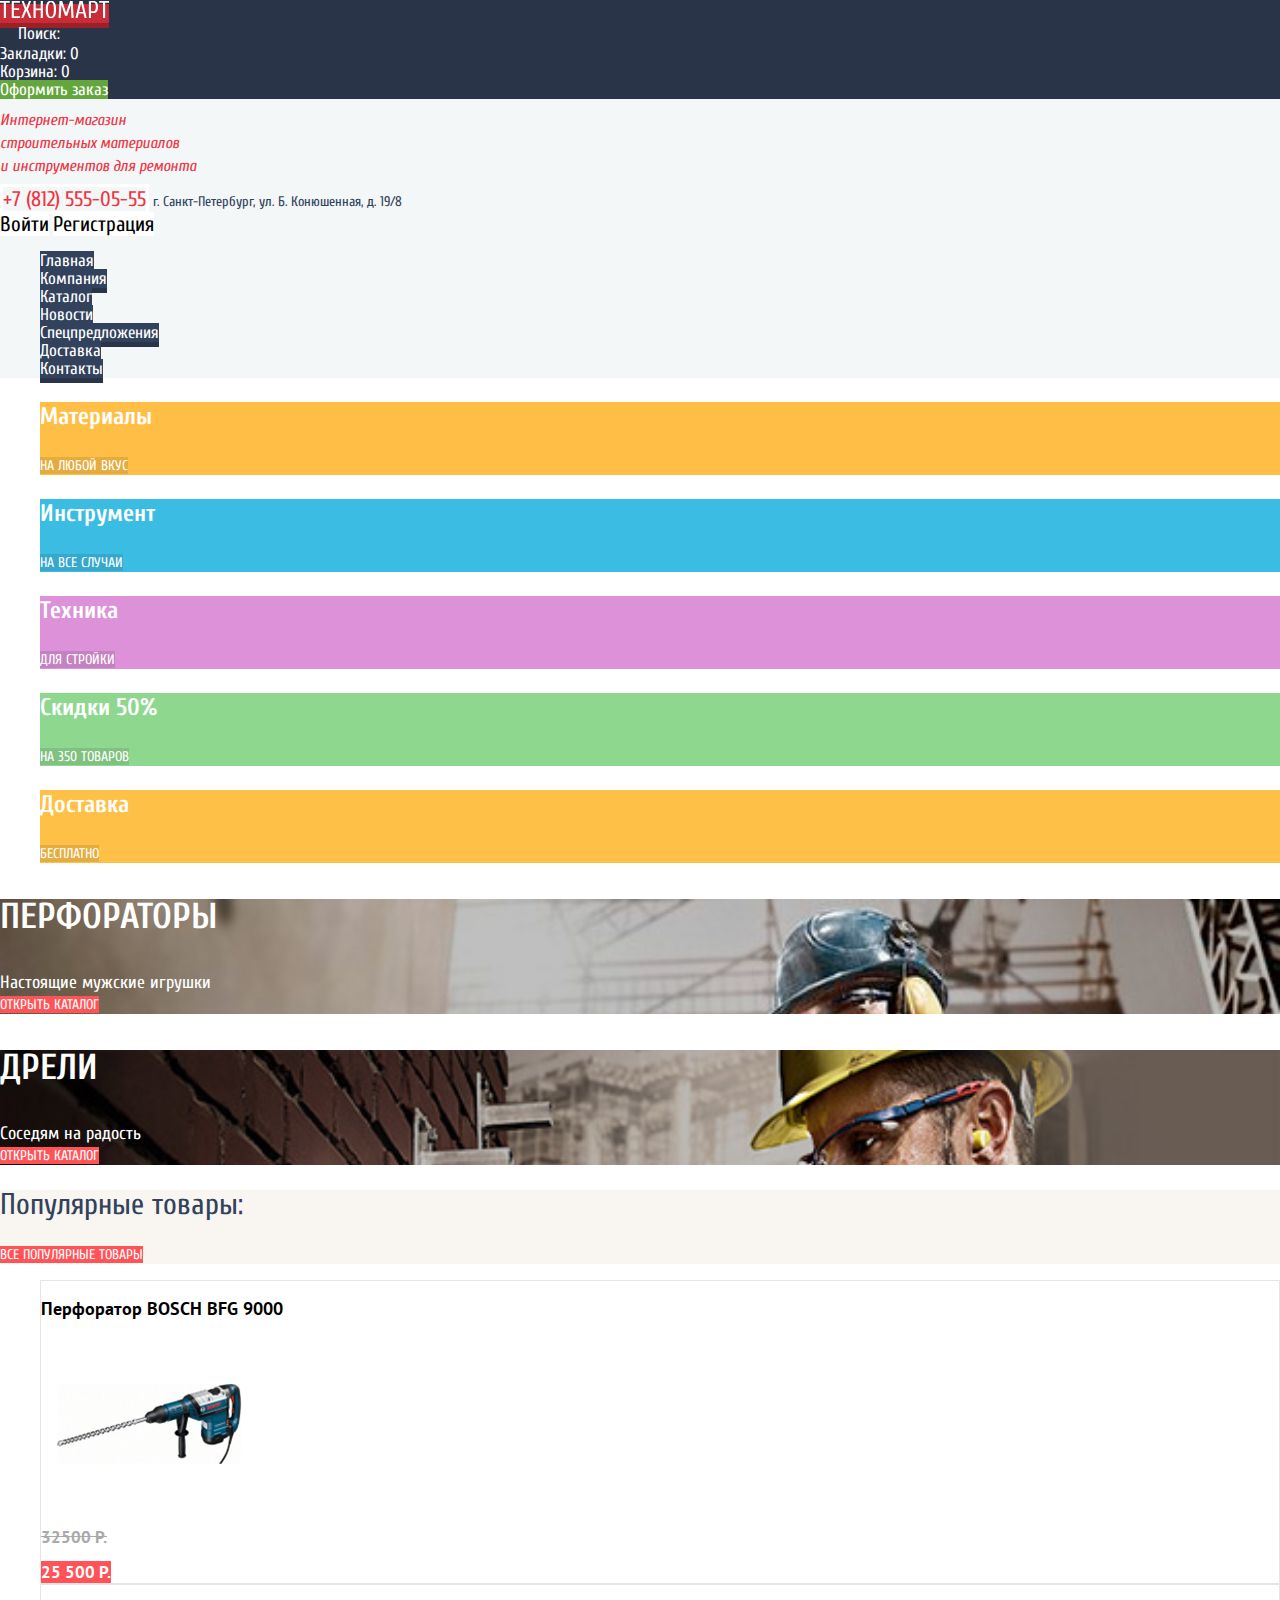
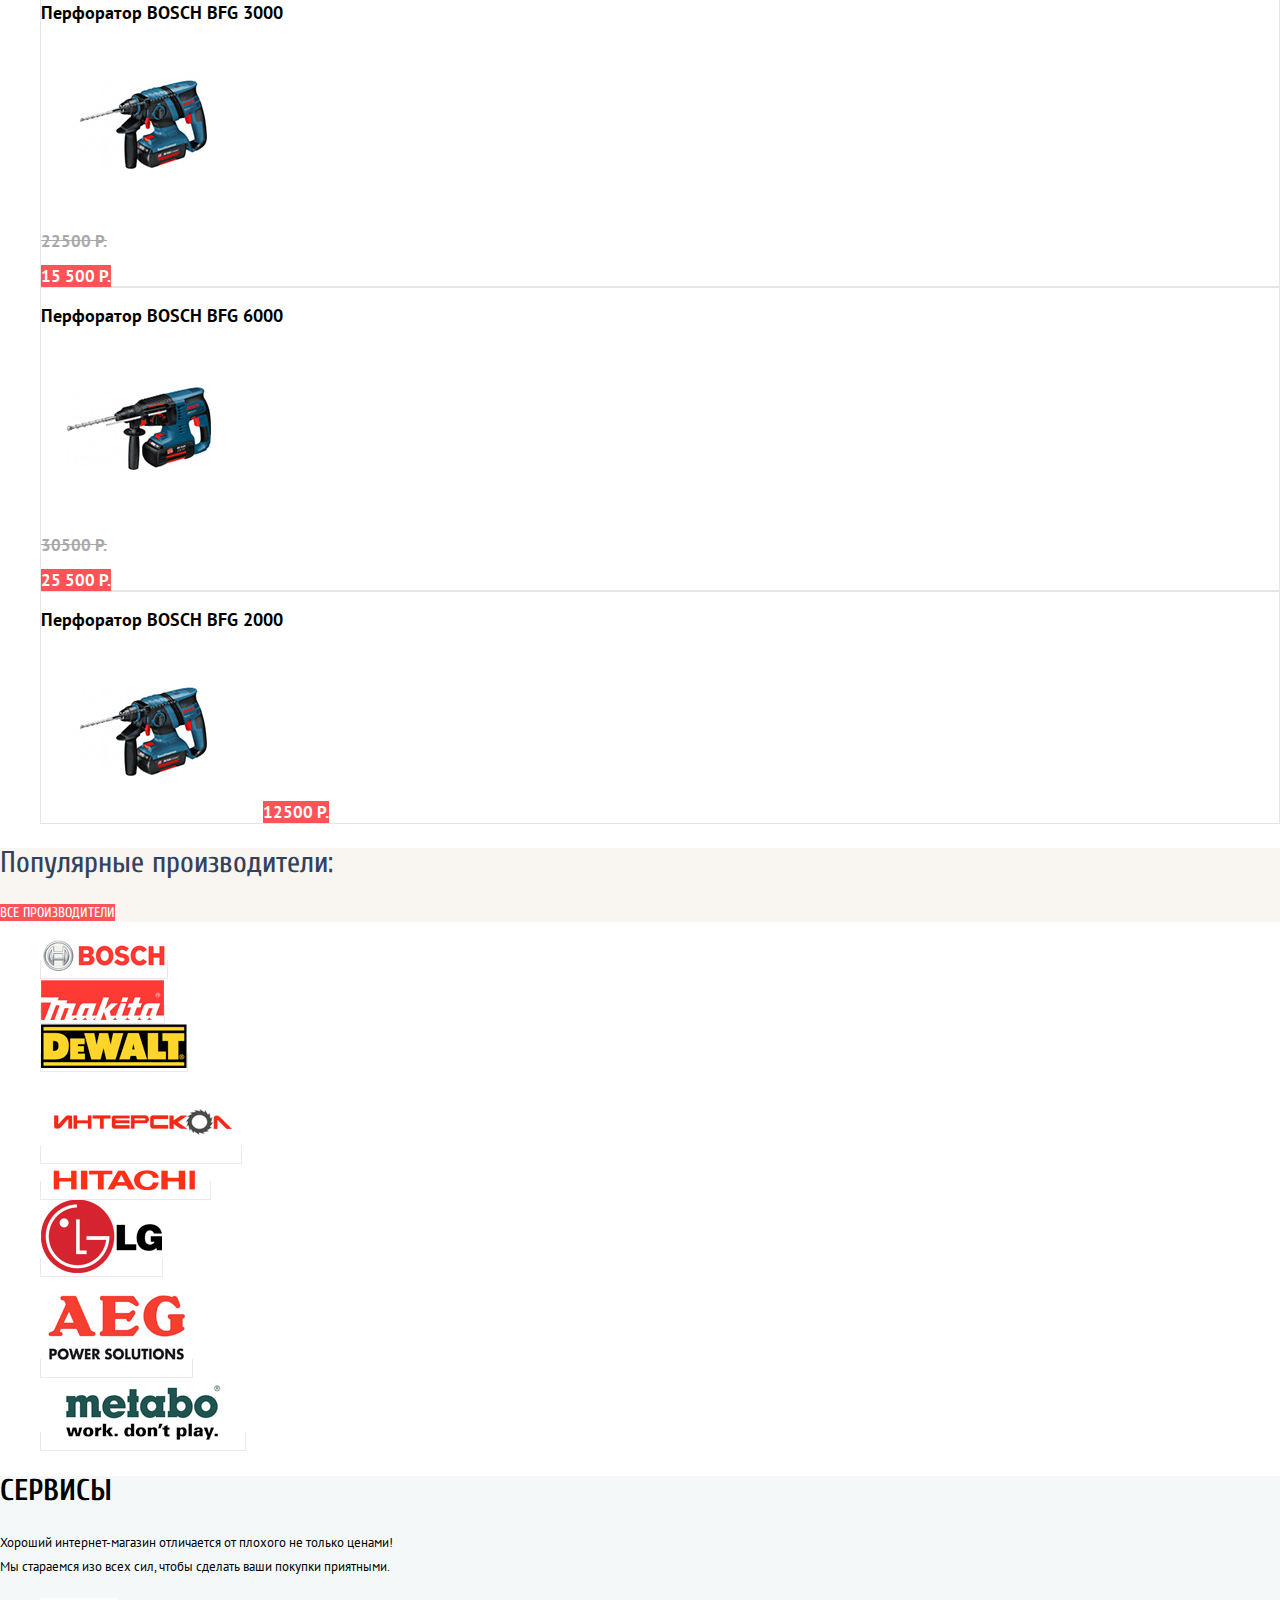
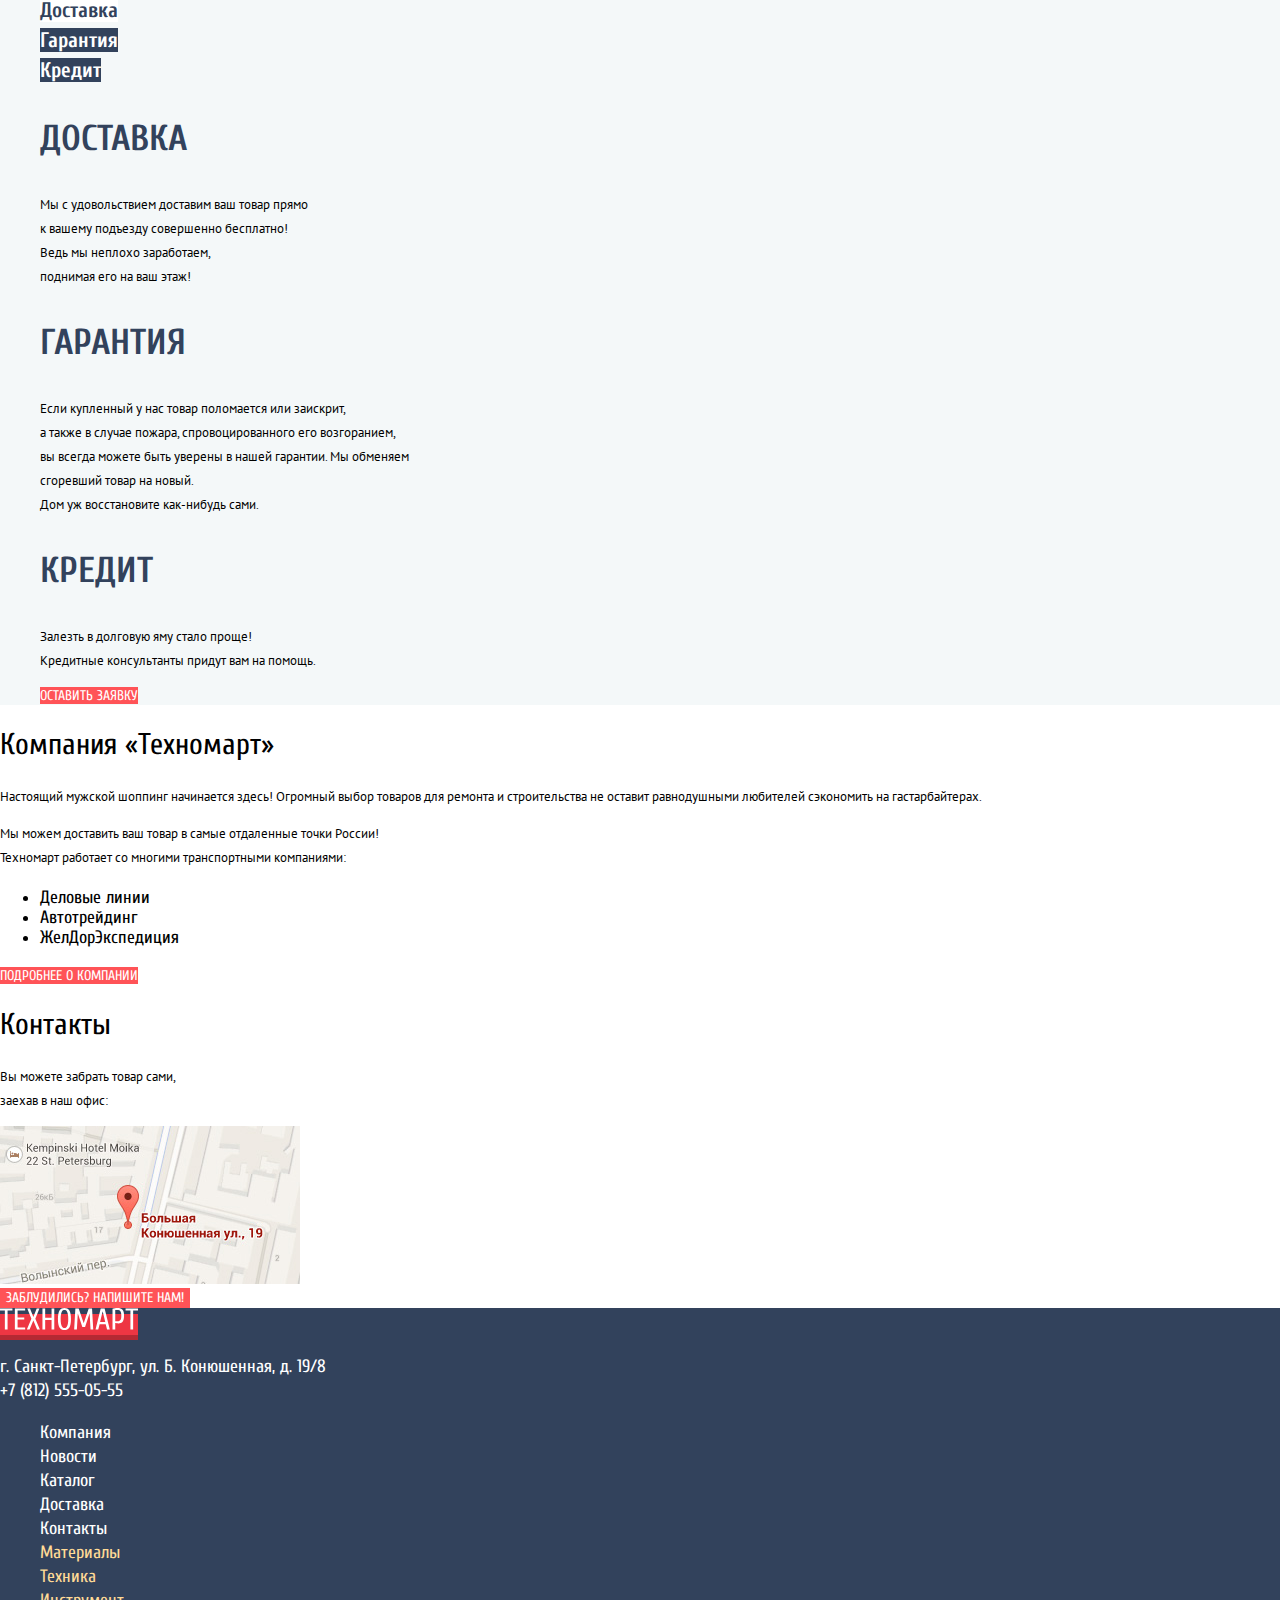
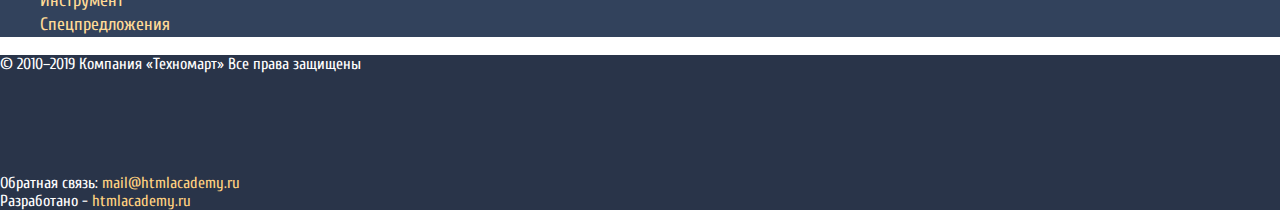
==== index.html @ 5002683f "Личный проект: завершаем базовую стилизацию" ====
<!DOCTYPE html>
<html lang="ru">
  <head>
    <meta charset="utf-8">
    <meta name="viewport" content="width=device-width, initial-scale=1.0">
    <meta http-equiv="X-UA-Compatible" content="ie=edge">
    <title>HTML Academy: Техномарт</title>
    <link href="https://fonts.googleapis.com/css?family=Cuprum:400,400i,700|PT+Sans:400,700&display=swap&subset=cyrillic" rel="stylesheet">
    <link rel="stylesheet" href="css/normalize.css">
    <link rel="stylesheet" href="css/style.css">
  </head>

  <body>
      <header class="header">
        <section class="header-menu">
          <div>
            <a class="logo header-logo" href="#">
              <img src="img/logo-technomart.svg" width="109" height="19" alt="На главную Техномарт">
            </a>
          </div>

          <form class="form-search" action="" method="GET">
            <button type="submit"></button>
            <input type="search" name="search-field" placeholder="Поиск:">
          </form>

         <div>
            <a class="bookmarks" href="#">
              <span class="bookmarks-text">Закладки:</span>
              <span class="bookmarks-count">0</span>
            </a>
         </div>

          <div>
            <a class="basket" href="#">
              <span class="basket-text">Корзина:</span>
              <span class="basket-count">0</span>
            </a>
          </div>

          <div>
            <a class="checkout-button" href="#">Оформить заказ</a>
          </div>
        </section>

        <section class="header-info">
          <h1>
            Интернет-магазин <br>
            строительных материалов <br> 
            и инструментов для ремонта
          </h1>

          <div>
            <span class="info-phone">+7 (812) 555-05-55</span>
            <span class="info-address">г. Санкт-Петербург, ул. Б. Конюшенная, д. 19/8</span>
          </div>
          
          <div>
            <a class="button-authorization" href="#">Войти</a>
            <a class="button-registration" href="#">Регистрация</a>
          </div>
        </section>

        <nav class="navigation">
          <ul class="navigation-list">
            <li class="navigation-item"><a href="index.html">Главная</a></li>
            <li class="navigation-item"><a href="#">Компания</a></li>
            <li class="navigation-item"><a href="catalog.html">Каталог</a></li>
            <li class="navigation-item"><a href="#">Новости</a></li>
            <li class="navigation-item"><a href="#">Спецпредложения</a></li>
            <li class="navigation-item"><a href="#">Доставка</a></li>
            <li class="navigation-item"><a href="#">Контакты</a></li>
          </ul>
        </nav>
      </header>

      <main class="content">
        <section class="categories">
          <h2 class="visually-hidden">Категории</h2>
          
          <ul class="categories-list">
            <li class="categories-item">
              <h3>Материалы</h3>
              <a href="#">На любой вкус</a>
            </li>
            <li class="categories-item">
              <h3>Инструмент</h3>
              <a href="#">На все случаи</a>
            </li>
            <li class="categories-item">
              <h3>Техника</h3>
              <a href="#">Для стройки</a>
            </li>
            <li class="categories-item">
              <h3>Скидки 50%</h3>
              <a href="#">На 350 товаров</a>
            </li>
            <li class="categories-item">
              <h3>Доставка</h3>
              <a href="#">Бесплатно</a>
            </li>
          </ul>
          <div class="slider">
            <div class="slider-item">
              <div>
                <h3>Перфораторы</h3>
                <span class="slider-text">Настоящие мужские игрушки</span>
              </div>
              <a class="button" href="#">Открыть каталог</a>
            </div>
            <div class="slider-item active">
              <div>
                <h3>Дрели</h3>
                <span class="slider-text">Соседям на радость</span>
              </div>
              <a class="button" href="#">Открыть каталог</a>
            <div>
          </div>
        </section>

        <section class="products">
          <div class="popular-products">
            <h2>Популярные товары:</h2>
            <a class="button" href="#">Все популярные товары</a>
          </div>

          <ul class="products-list">
            <li class="products-item">
              <a href="#">
                <h3>Перфоратор BOSCH BFG 9000</h3>
                <img src="img/Perforator_4.jpg" width="218" height="170" alt="Перфоратор BOSCH BFG 9000">
              </a>
              <p class="products-sale">32500 Р.</p>
              <a class="products-buy-button button" href="#">25 500 Р.</a>
            </li>
            <li class="products-item">
              <a href='#'>
                <h3>Перфоратор BOSCH BFG 3000</h3>
                <img src="img/Perforator_1.jpg" width="218" height="170" alt="Перфоратор BOSCH BFG 3000">
              </a>
              <p class="products-sale">22500 Р.</p>
              <a class="products-buy-button button" href="#">15 500 Р.</a>
            </li>
            <li class="products-item">
              <a href='#'>
                <h3>Перфоратор BOSCH BFG 6000</h3>
                <img src="img/Perforator_2.jpg" width="218" height="170" alt="Перфоратор BOSCH BFG 6000">
              </a>
              <p class="products-sale">30500 Р.</p>
              <a class="products-buy-button button" href="#">25 500 Р.</a>
            </li>
            <li class="products-item">
              <a href="#">
                <h3>Перфоратор BOSCH BFG 2000</h3>
                <img src="img/Perforator_3.jpg" width="218" height="170" alt="Перфоратор BOSCH BFG 2000">
              </a>
              <a class="products-buy-button button" href="#">12500 Р.</a>
            </li>
          </ul>
        </section>

        <section class="manufacturers"> 
          <div class="popular-manufacturers">
            <h2>Популярные производители:</h2>
            <a class="button" href="#">Все производители</a>
          </div>

          <ul class="manufacturers-list">
            <li class="manufacturers-item">
              <a href="#">
                <img src="img/bosch.png" width="126" height="37" alt="Bosch">
              </a>
            </li>
            <li class="manufacturers-item">
              <a href="#">
                <img src="img/Makita.png" width="123" height="40" alt="Makita">
              </a>
            </li>
            <li class="manufacturers-item">
              <a href="#">
                <img src="img/DeWALT.png" width="146" height="44" alt="DeWault">
              </a>
            </li>
            <li class="manufacturers-item">
              <a href="#">
                <img src="img/interscol.png" width="200" height="88" alt="Интерскол">
              </a>
            </li>
            <li class="manufacturers-item">
              <a href="#">
                <img src="img/Hitachi.png" width="169" height="31" alt="Hitachi">
              </a>
            </li>
            <li class="manufacturers-item">
              <a href="#">
                <img src="img/LG.png" width="121" height="73" alt="LG">
              </a>
            </li>
            <li class="manufacturers-item">
              <a href="#">
                <img src="img/AEG.png" width="151" height="96" alt="AEG">
              </a>
            </li>
            <li class="manufacturers-item">
              <a href="#">
                <img src="img/Metabo.png" width="204" height="69" alt="metabo">
              </a>
            </li>
          </ul>
        </section>

        <section class="services">
          <h2>Сервисы</h2>
          <p>
            Хороший интернет-магазин отличается от плохого не только ценами! <br>
            Мы стараемся изо всех сил, чтобы сделать ваши покупки приятными.
          </p>
          <ul class="services-list">
            <li class="services-item active">
              <input type="radio" name="services-radio" id="services-delivery" checked></input>
              <label for="services-delivery">Доставка</label>
            </li>
            <li class="services-item">
              <input type="radio" name="services-radio" id="services-guarantee"></input>
              <label for="services-guarantee">Гарантия</label>
            </li>
            <li class="services-item">
              <input type="radio" name="services-radio" id="services-сredit"></input>
              <label for="services-сredit">Кредит</label>
            </li>
          </ul>
          <ul class="services-description-list">
            <li class="services-description-item active">
              <h3>Доставка</h3>
              <p>
                Мы с удовольствием доставим ваш товар прямо <br>
                к вашему подъезду совершенно бесплатно! <br>
                Ведь мы неплохо заработаем, <br>
                поднимая его на ваш этаж!
              </p>
            </li>
            <li class="services-description-item">
              <h3>Гарантия</h3>
              <p>
                Если купленный у нас товар поломается или заискрит, <br>
                а также в случае пожара, спровоцированного его возгоранием, <br>
                вы всегда можете быть уверены в нашей гарантии. Мы обменяем <br>
                сгоревший товар на новый. <br>
                Дом уж восстановите как-нибудь сами.
              </p>
            </li>
            <li class="services-description-item">
              <h3>Кредит</h3>
              <p>
                Залезть в долговую яму стало проще! <br>
                Кредитные консультанты придут вам на помощь.
              </p>
              <a class="services-description-button button" href="#">Оставить заявку</a> 
            </li>
          </ul>
        </section>
        
        <div class="company-and-contacts">
          <section class="company">
            <h2>Компания «Техномарт»</h2>
            <p>
              Настоящий мужской шоппинг начинается здесь! Огромный выбор товаров для ремонта и 
              строительства не оставит равнодушными любителей сэкономить на гастарбайтерах. 
            </p>
            <p>
              Мы можем доставить ваш товар в самые отдаленные точки России! <br>
              Техномарт работает со многими транспортными компаниями: 
            </p>
            <ul class="company-list">
              <li class="company-item"><a href="#">Деловые линии</a></li>
              <li class="company-item"><a href="#">Автотрейдинг</a></li>
              <li class="company-item"><a href="#">ЖелДорЭкспедиция</a></li>
            </ul>
            <a class="company-button button" href="#">Подробнее о компании</a>
          </section>
  
          <section class="contacts">
            <h2>Контакты</h2>
            <p>Вы можете забрать товар сами, <br>
              заехав в наш офис:</p>
            <img class="contacts-map" src="img/map.jpg" wigth="300" height="158" alt="Карта c нашим адресом: г. Санкт-Петербург, ул. Б. Конюшенная, д. 19/8">
            <div>
              <button class="contacts-button button" type="button">
                Заблудились? Напишите нам!
              </button>
            </div>
          </section>
        </div>
      </main>

      <footer class="footer">
        <div class="footer-wrapper">
          <div>
            <a class="logo" href="#"><img src="img/logo-technomart.svg" width="138" height="22" alt="Техномарт"></a>
            <p>г. Санкт-Петербург, ул. Б. Конюшенная, д. 19/8 <br> +7 (812) 555-05-55</p>
          </div>

          <ul class="footer-list">
            <li class="footer-item"><a href="#">Компания</a></li>
            <li class="footer-item"><a href="#">Новости</a></li>
            <li class="footer-item"><a href="catalog.html">Каталог</a></li>
            <li class="footer-item"><a href="#">Доставка</a></li>
            <li class="footer-item"><a href="#">Контакты</a></li>
            <li class="footer-item"><a href="#">Материалы</a></li>
            <li class="footer-item"><a href="#">Техника</a></li>
            <li class="footer-item"><a href="#">Инструмент</a></li>
            <li class="footer-item"><a href="#">Спецпредложения</a></li>
          </ul>
        </div>

        <div class="footer-wrapper">
          <p class="footer-copyright">© 2010–2019 Компания «Техномарт» Все права защищены</p>
          <ul class="footer-society-list">
            <li class="footer-society-item"><a href="#">Вконтакте</a></li>
            <li class="footer-society-item"><a href="#">Фейсбук</a></li>
            <li class="footer-society-item"><a href="#">Инстаграм</a></li>
          </ul>
          <div>
            Обратная связь:
            <a class="footer-dev-link" href="https://mail@htmlacademy.ru">mail@htmlacademy.ru</a>
          </div>
          <div>
            Разработано - 
            <a class="footer-dev-link" href="https://htmlacademy.ru">htmlacademy.ru</a>
          </div>
        </div>
      </footer>

      <section class="writeus">
        <h2 class="writeus-heading">Написать нам</h2>
        <form class="writeus-form" action="" method="POST">
          <p class="writeus-inner">
            <label class="writeus-label" for="wrte-us-name">Ваше имя:</label>
            <input class="writeus-input name" type="text" name="name" placeholder="Имя Фамилия" id="wrte-us-name">
            <label class="writeus-label" for="write-us-email">Ваш e-mail:</label>
            <input class="writeus-input email" type="email" name="email" placeholder="email@example.com" id="write-us-email">
          </p>
          <p class="writeus-inner">
            <label class="writeus-label" for="write-us-message">Текст письма:</label>
            <input class="writeus-input message" type="text" name="message" placeholder="В свободной форме" id="write-us-message">
          </p>
          <button class="writeus-button button" type="submit">
            Отправить
          </button>
        </form>
        <button class="writeus-close" type="button">
          Зыкрыть
        </button>
      </section>

      <section class="map">
        <h2 class="map-heading">Как до нас добраться</h2>
        <img class="map-img" src="img/big-map.jpg" width="940" height="446" alt="Как до нас добраться">
        <button class="map-close" type="button">Закрыть</button>
      </section>
  </body>
</html>
---- css/style.css ----
.visually-hidden {
	position: absolute;
	clip: rect(1px 1px 1px 1px); /* IE6, IE7 */
	clip: rect(1px, 1px, 1px, 1px);
	padding:0;
	border:0;
	height: 1px; 
	width: 1px; 
	overflow: hidden;
}

body {
    padding: 0;
    margin: 0;
}

a {
    text-decoration: none;
}

.logo {
    background-color: #ee3643;
    border-bottom: 5px solid #b52933;
}

.logo:hover {
    background-color: #ca2c37;
    border-bottom-color: #9a212a;
}

.logo:active {
    background-color: #ba2732;
    border-bottom-color: #8e1e26;
}

.button {
    font-family: 'Cuprum', sans-serif;
    font-size: 14px;
    font-weight: normal;
    line-height: 18px;
    text-transform: uppercase;
    color: #ffffff;

    border: none;
    background-color: #ff5357;

    cursor: pointer;
}

.button:hover {
    background-color: #ca2c37;
}

.button:active {
    background-color: #ba2732;
}

/* === section header-menu === */
.header {
    font-family: 'Cuprum', sans-serif;
    font-weight: normal;
    font-size: 17px;
    line-height: 18px;

    background-color: #f3f7f8;
}

.header a {
    color: #ffffff;
}
  
.header-menu {
    background-color: #293449;
}

.form-search button {
   background: none;
   border: none;   
}

.form-search input {
    background: none;
    border: none;
}

.form-search input::placeholder {
    color: #ffffff;
}

.checkout-button {
    background-color: #63a63e;
}

.bg-basket {
    background-color: #ee3643;
}

.form-search:hover,
.bookmarks:hover,
.basket:hover {
    background-color: #212a3a;
}

.checkout-button:hover {
    background-color: #5fbb2d;
}

.bookmarks:active,
.basket:active {
    color: rgba(255, 255, 255, 0.6);
    background-color: #161d29;
}

.checkout-button:active {
    color: rgba(255, 255, 255, 0.5);
    background-color: #518534;
}

.form-search input:focus {
    background-color: #ffffff;
}

.form-search input:focus::placeholder {
    color: #000000;
}
/* === /section header-menu === */

/* === section header-info === */
.header-info h1 {
    font-size: 16px;
    font-style: italic;
    font-weight: inherit;
    line-height: 23px;
    color: #ee3643;
}

.info-phone {
    font-size: 21px;
    line-height: 21px;
    color: #ee3643;

    border: 3px solid #ffffff;
}

.info-address {
    font-size: 14px;
    line-height: 24px;
    color: #32425c;
}

.header-info .button-authorization,
.header-info .button-registration {
    font-size: 21px;
    line-height: 21px;
    color: #000000;

    background-color: #ffffff;
}

.header-info .button-authorization:hover,
.header-info .button-registration:hover,
.catalog-header-inner a:hover {
    color: #ee3643;
}

.header-info .button-authorization:active,
.header-info .button-registration:active,
.header-info .personal-area:active {
    color: rgba(0, 0, 0, 0.3)
}

.catalog-header-inner a:active {
    color: rgba(50, 66, 92, 0.3)
}

.header-info .personal-area {
    font-size: 21px;
    line-height: 21px;
    font-weight: normal;
    color: #000000;

    background-color: #ffffff;
}

.catalog-header-inner a {
    font-size: 16px;
    line-height: 18px;
    font-weight: normal;
    color: #32425c;
    text-decoration: underline;
}
/* === /section header-info === */

/* === section navigation === */
.navigation-list {
    list-style: none;
    line-height: 18px;
}

.navigation-list a {
    background-color: #32425c;
    border-bottom: 5px solid #293449;
}

.navigation-list a:hover {
    background-color: #293449;
}

.navigation-list a:active {
    color: rgba(255, 255, 255, 0.5);

    background-color: #1d2739;
}
/* === /section navigation === */

/* === section categories === */
.categories {
    font-family: 'Cuprum', sans-serif;
}

.categories,
.categories a {
    color: #ffffff;
}

.categories ul {
    list-style: none;
}

.categories li:first-child {
    background-color: #ffbf47;
}

.categories li:nth-child(2) {
    background-color: #3bbce3;
}

.categories li:nth-child(3) {
    background-color: #dc91d8;
}

.categories li:nth-child(4) {
    background-color: #8ed78f;
}

.categories li:nth-child(5) {
    background-color: #ffc047;
}

.categories-list h3 {
    font-size: 24px;
    line-height: 30px;
    font-weight: bold;
}

.categories-list a {
    font-size: 14px;
    line-height: 18px;
    font-weight: normal;
    text-transform: uppercase;

    background-color: rgba(0, 0, 0, 0.1);
}

.categories-list a:hover {
    background-color: rgba(0, 0, 0, 0.2); 
}

.categories-list a:active {
    background-color: rgba(0, 0, 0, 0.3); 
}

.slider h3 {
    font-size: 36px;
    line-height: 36px;
    font-weight: bold;
    text-transform: uppercase;
}

.slider-text {
    font-size: 18px;
    line-height: 24px;
    font-weight: normal;
}

.slider-item:first-child {
    background-image: url(../img/slide1.jpg);
    background-repeat: no-repeat;
    background-size: cover;
}

.slider-item:last-child {
    background-image: url(../img/slide2.jpg);
    background-repeat: no-repeat;
    background-size: cover;
}
/* === /section categories === */

/* === section products === */
.products h2 {
    font-family: 'Cuprum', sans-serif;
    font-size: 30px;
    line-height: 30px;
    font-weight: normal;
    color: #32425c;
}

.products ul {
    list-style: none;
}

.popular-products {
    background-color: #f9f5f0;
}

.products-list h3 {
    font-family: 'PT sans', sans-serif;
    font-size: 18px;
    line-height: 20px;
    font-weight: bold;
    color: #000000;
}

.products-list li {
    border: 1px solid #e5e5e5;
}

.products-sale,
.products-buy-button {
    font-family: 'PT sans', sans-serif;
    font-size: 17px;
    line-height: 18px;
    font-weight: bold;
}

.products-sale {
    color: #a9a9a9;
    text-decoration: line-through;
}
/* === /section products === */

/* === section manufacturers === */
.manufacturers h2 {
    font-family: 'Cuprum', sans-serif;
    font-size: 30px;
    line-height: 30px;
    font-weight: normal;
    color: #32425c;
}

.manufacturers ul {
    list-style: none;
}

.popular-manufacturers {
    background-color: #f9f5f0;
}

.manufacturers-item a {
    border: 1px solid #eaeaea;
}
/* === /section manufacturers === */

/* === section services === */
.services {
    background-color: #f4f8f9;

    font-weight: normal;
    color: #000000;
}

.services ul {
    list-style: none;
}

.services h2,
.services h3 {
    font-family: 'Cuprum', sans-serif;
    text-transform: uppercase;
}

.services h2 {
    font-size: 30px;
    line-height: 30px;
}

.services h3 {
    font-size: 36px;
    line-height: 36px;
    color: #32425c;
}

.services p {
    font-family: 'PT Sans', sans-serif;
    font-size: 13px;
    line-height: 24px;
    font-weight: normal;
}

.services input {
    display: none;
}

.services label {
    font-family: 'Cuprum', sans-serif;
    font-weight: bold;
    font-size: 21px;
    line-height: 30px;
    color: #ffffff;

    background-color: #32425c;
}

.services label:hover {
    background-color: #293449;
}

.services input:checked + label {
    color: #32425c;

    background-color: #ffffff;
}
/* === /section services === */

/* === section company-and-contacts === */
.company-and-contacts {
    color: #000000;
}

.company-and-contacts h2 {
    font-family: 'Cuprum', sans-serif;
    font-weight: normal;
    font-size: 30px;
    line-height: 30px;
}

.company-and-contacts p {
    font-family: 'PT Sans', sans-serif;
    font-size: 13px;
    line-height: 24px; 
}

.company ul {
    font-family: 'Cuprum', sans-serif;
    font-weight: normal;   
    font-size: 18px;
    line-height: 20px;
}

.company-item a {
    color: inherit;
}
/* === /section company-and-contacts === */

/* === section catalog === */
.catalog h1 {
    font-family: 'Cuprum', sans-serif;
    font-size: 30px;
    font-weight: normal;
    line-height: 30px;
    text-transform: uppercase;
    color: #32425c;
}

.catalog {
    font-family: 'PT sans', sans-serif;
}
/* === /section catalog === */

/* === section catalog-breadcrumbs === */
.catalog-breadcrumbs ul {
    list-style: none;
}

.catalog-breadcrumbs a,
.catalog-breadcrumbs .current {
    font-size: 13px;   
    font-weight: normal;
    line-height: 18px;
    text-transform: uppercase;
    color: #000000;
}
/* === /section catalog-breadcrumbs === */

/* === section catalog-filter === */
.catalog-filter {
    text-transform: uppercase;
    color: #000000;
}

.catalog-filter h2 {
    font-size: 13px;
    font-weight: normal;
    line-height: 18px;

    background-color: #f7f3ec;
}

.catalog-filter fieldset {
    border: none;
}

.catalog-filter legend {
    font-size: 17px;
    font-weight: bold;
    line-height: 30px;
}

.catalog-filter ul {
    list-style: none;
}

.catalog-filter button {
    font-size: 13px;
    line-height: 18px;

    border: 1px solid #e5e5e5;
    background-color: transparent;
}

.catalog-filter input[type="range"],
.catalog-filter input[type="text"] {
    background-color: #f7f3ec;
}

.catalog-filter input[type="text"] {
    border: none;
}

.catalog-filter input[type="text"]::placeholder {
    font-size: 17px;
    line-height: 18px;
    font-weight: normal;
    color: inherit;
}

input[disabled] + label,
input[disabled] + label {
    color: rgba(0, 0, 0, 0.4);
}

.catalog-filter-manufacturers,
.catalog-filter-feed {
    font-size: 15px;
    font-weight: normal;
    line-height: 20px;
}
/* === /section catalog-filter === */

/* === section catalog-sort === */
.catalog-sort {
    background-color: #f7f3ec;
}

.catalog-sort h2 {
    font-size: 13px;
    line-height: 18px;
    font-weight: normal;
    text-transform: uppercase;
}

.catalog-sort ul {
    list-style: none;
}

.catalog-sort input {
    display: none;
}

.catalog-sort fieldset {
    border: none;
}

.catalog-sort label {
    font-size: 13px;
    line-height: 18px;
    font-weight: normal;
    text-transform: uppercase;

    opacity: 0.3;
    border-bottom: 1px dotted #ee3643;
}

.catalog-sort .active {
    opacity: 1;
    color: #ee3643;
    border: none;
}
/* === /section catalog-sort === */

/* === section catalog-products === */
.catalog-products ul {
    list-style: none;
}

.product-buy {
    color: #ffffff;

    background-color: #63a63e;
    border: none;
    border-bottom: 3px solid #367315;
}

.product-add-bookmarks {
    color: #32425c;

    background-color: transparent;
    border: 3px solid #63a63e;
}

.product-buy,
.product-add-bookmarks {
    font-family: 'Cuprum', sans-serif;
    font-size: 14px;
    font-weight: normal;
    line-height: 18px;
}

.product-buy:hover {
    background-color: #5fbb2d;
}

.product-buy:active {
    background-color: #518534;
}

.product-add-bookmarks:hover {
    border-color: #32425c;
}

.product-add-bookmarks:active {
    color: rgba(50, 66, 92, 0.3);

    border-color: #c1c6ce;
}
/* === /section catalog-products === */

/* === section catalog-pagination === */
.catalog-pagination ul {
    list-style: none;
}

.catalog-pagination a {
    font-size: 13px;
    font-weight: normal;
    line-height: 18px;
    color: #000000;

    border: 1px solid #e5e5e5;
}

.catalog-pagination a:hover {
    border-color: #bdc6ca;
}

.catalog-pagination a:active {
    border-color: #ee3744;
}

.catalog-pagination .active {
    color: #ffffff;

    background-color: #ee3744;
    border-color: #ee3744;  
}
/* === /section catalog-pagination === */

/* === section catalog-about=== */
.catalog-about h2 {
    font-family: 'Cuprum', sans-serif;
    font-size: 30px;
    background-image: 30px;
    font-weight: normal;
    text-transform: uppercase;
}

.catalog-about p {
    font-size: 13px;
    line-height: 24px;
    font-weight: normal;
}
/* === /section catalog-about=== */

/* === section footer === */
.footer {
    color: #ffffff;
}

.footer ul {
    list-style: none;
}

.footer-wrapper:first-child {
    font-family: 'Cuprum', sans-serif;
    font-weight: normal;
    font-size: 18px;
    line-height: 24px;

    background-color: #32425c;
}

.footer-item:nth-child(-n + 5) a {
    color: #ffffff;
}

.footer-item:nth-child(n + 6) a {
    color: #ffda96;
}

.footer-item:hover a {
    text-decoration: underline;
}

.footer-item:nth-child(-n + 5):active a {
    color: rgba(255, 255, 255, 0.5);

    text-decoration: none;
}

.footer-item:nth-child(n + 6):active a {
    color: rgba(255, 209, 128, 0.5);

    text-decoration: none;
}

.footer-wrapper:last-child {
    font-family: 'Cuprum', sans-serif;
    font-size: 16px;
    font-weight: normal;
    line-height: 18px;

    background-color: #293449;
}

.footer-society-item a {
    font-size: 0;

    background-color: #212a3a;
}

.footer-dev-link {
    color: #ffd180;
}

.footer-dev-link:hover {
    text-decoration: underline;
}

.footer-dev-link:active {
    color: #ee3643;

    text-decoration: none;
}
/* === /section footer === */

.writeus,
.map,
.product-add {
    display: none;
}
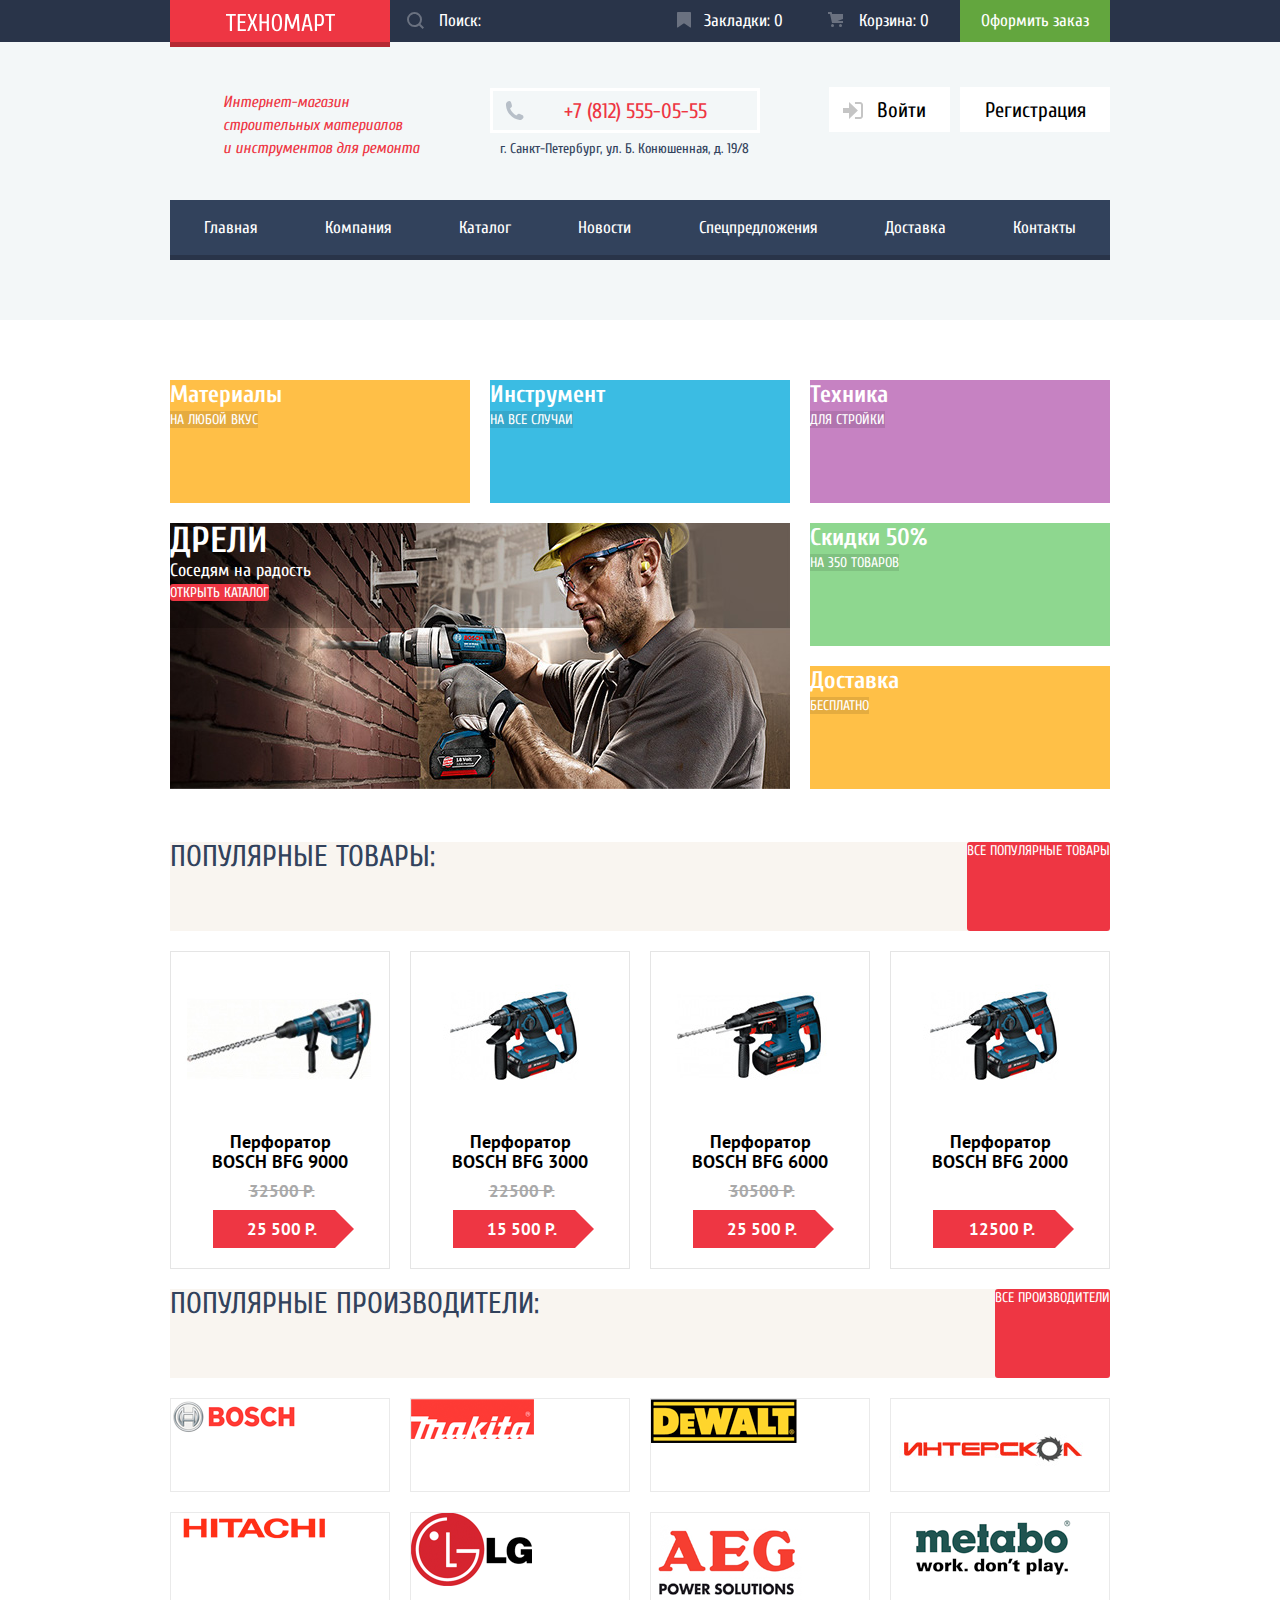
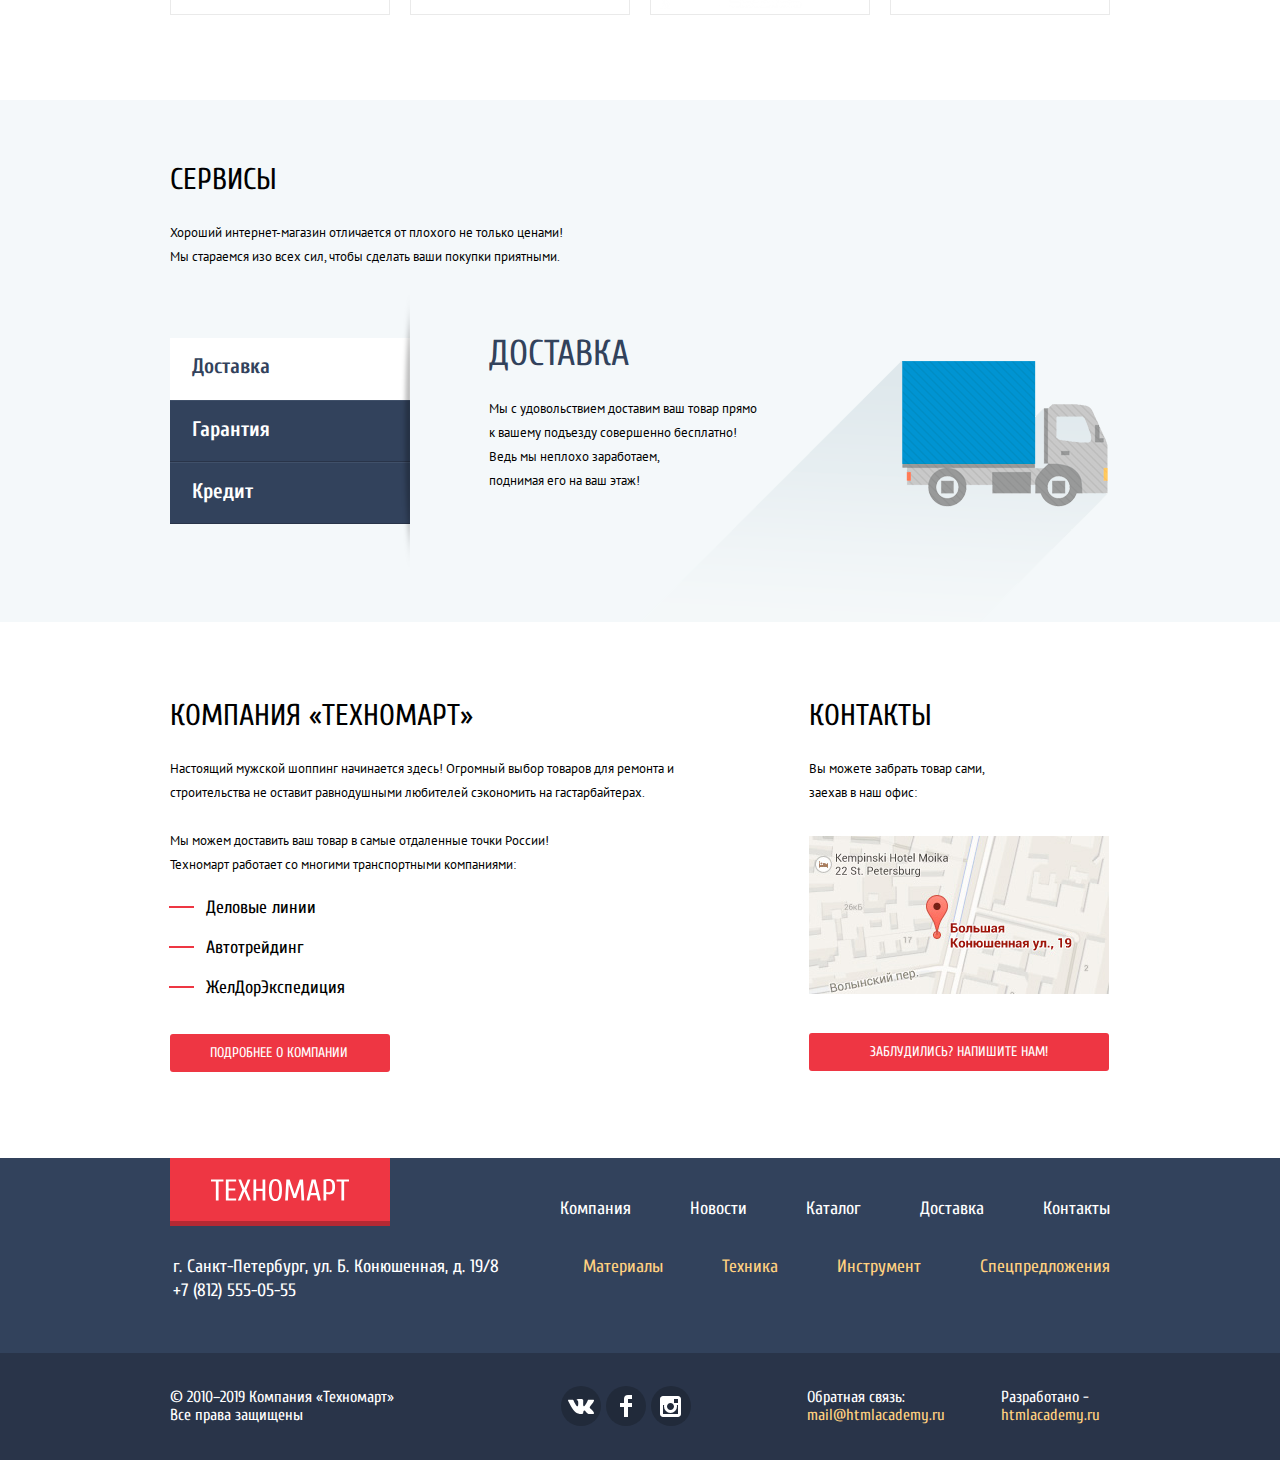
==== commit 009fa59f: "18. Личный проект: начинаем оформление декоративных элементов" ====
--- a/index.html
+++ b/index.html
@@ -12,351 +12,441 @@
 
   <body>
       <header class="header">
-        <section class="header-menu">
-          <div>
-            <a class="logo header-logo" href="#">
-              <img src="img/logo-technomart.svg" width="109" height="19" alt="На главную Техномарт">
+        <div class="header__menu header-menu">
+          <div class="wrap">
+            <a class="header-menu__logo  logo" href="#">
+              <img class="header-menu__img" src="img/logo-technomart.svg" width="109" height="19" alt="На главную Техномарт">
             </a>
-          </div>
-
-          <form class="form-search" action="" method="GET">
-            <button type="submit"></button>
-            <input type="search" name="search-field" placeholder="Поиск:">
-          </form>
-
-         <div>
-            <a class="bookmarks" href="#">
-              <span class="bookmarks-text">Закладки:</span>
-              <span class="bookmarks-count">0</span>
+  
+            <form class="header-menu__search header-search" action="#" method="GET">
+                <input class="header-search__field" type="text" name="search-field" placeholder="Поиск:">
+                <button class="header-search__btn" type="submit">
+                  <svg class="header-search__svg" xmlns="http://www.w3.org/2000/svg" width="17" height="17" viewBox="0 0 17 17">
+                    <path class="header-search__path" fill="#ffffff" d="M17 15.586l-3.542-3.542A7.465 7.465 0 0 0 15 7.5 7.5 7.5 0 1 0 7.5 15c1.71 0 3.282-.579 4.544-1.542L15.586 17 17 15.586zM2 7.5C2 4.467 4.467 2 7.5 2 10.532 2 13 4.467 13 7.5c0 3.032-2.468 5.5-5.5 5.5A5.506 5.506 0 0 1 2 7.5z"/>
+                  </svg>
+                </button>
+            </form>
+
+            <a class="header-menu__bookmarks header-bookmarks" href="#">
+              <span class="header-bookmarks__text">Закладки:</span>
+              <span class="header-bookmarks__count">0</span>
             </a>
-         </div>
-
-          <div>
-            <a class="basket" href="#">
-              <span class="basket-text">Корзина:</span>
-              <span class="basket-count">0</span>
+
+            <a class="header-menu__basket header-basket" href="#">
+              <span class="header-basket__text">Корзина:</span>
+              <span class="header-basket__count">0</span>
             </a>
-          </div>
-
-          <div>
-            <a class="checkout-button" href="#">Оформить заказ</a>
+  
+            <a class="header-menu__btn" href="#">Оформить заказ</a>
+          </div>
+        </div>
+        <div class="wrap">
+          <div class="header__info header-info">
+            <h1 class="header-info__heading">
+              Интернет-магазин <br>
+              строительных материалов <br> 
+              и инструментов для ремонта
+            </h1>
+  
+            <div class="header-info__contacts header-contacts">
+              <span class="header-contacts__phone">+7 (812) 555-05-55</span>
+              <span class="header-contacts__address">г. Санкт-Петербург, ул. Б. Конюшенная, д. 19/8</span>
+            </div>
+            
+            <div class="header-info__login header-login">
+              <a class="header-login__authorization" href="#">
+                <svg class="header-login__svg" xmlns="http://www.w3.org/2000/svg" width="20" height="17" viewBox="0 0 20 17">
+                  <path fill="#c5c5c5" d="M14.875 8.5L6 0v6H0v5h6v6z"/>
+                  <path fill="#c5c5c5" d="M16.986 15.01h-5.027V17h5.027c2.178 0 3.004-1.81 3.029-3.026V3.028C19.99 1.811 19.164 0 16.986 0h-5.027v1.99h5.027c.839 0 .992.681 1.01 1.057v10.904c-.017.376-.171 1.059-1.01 1.059z"/>
+                </svg>
+                Войти
+              </a>
+              <a class="header-login__registration" href="#">Регистрация</a>
+            </div>
+          </div>
+  
+          <nav class="header__navigation header-navigation">
+            <ul class="header-navigation__list">
+              <li class="header-navigation__item">
+                <a class="header-navigation__link" href="index.html">Главная</a>
+              </li>
+              <li class="header-navigation__item">
+                <a class="header-navigation__link" href="#">Компания</a>
+              </li>
+              <li class="header-navigation__item">
+                <a class="header-navigation__link" href="catalog.html">Каталог</a>
+              </li>
+              <li class="header-navigation__item">
+                <a class="header-navigation__link" href="#">Новости</a>
+              </li>
+              <li class="header-navigation__item">
+                <a class="header-navigation__link" href="#">Спецпредложения</a>
+              </li>
+              <li class="header-navigation__item">
+                <a class="header-navigation__link" href="#">Доставка</a>
+              </li>
+              <li class="header-navigation__item">
+                <a class="header-navigation__link" href="#">Контакты</a>
+              </li>
+            </ul>
+          </nav>
+        </div>
+      </header>
+
+      <main class="main-page">
+        <section class="main-page__categories categories">
+          <div class="wrap">
+            <h2 class="categories__heading visually-hidden">Категории</h2>
+            
+            <ul class="categories__list">
+              <li class="categories__item categories-item">
+                <h3 class="categories-item__heading">Материалы</h3>
+                <a class="categories-item__link"  href="#">На любой вкус</a>
+              </li>
+              <li class="categories__item categories-item">
+                <h3 class="categories-item__heading">Инструмент</h3>
+                <a class="categories-item__link" href="#">На все случаи</a>
+              </li>
+              <li class="categories__item categories-item">
+                <h3 class="categories-item__heading">Техника</h3>
+                <a class="categories-item__link" href="#">Для стройки</a>
+              </li>
+              <li class="categories__item categories-item">
+                <h3 class="categories-item__heading">Скидки 50%</h3>
+                <a class="categories-item__link" href="#">На 350 товаров</a>
+              </li>
+              <li class="break"></li>
+              <li class="categories__item categories-item">
+                <h3 class="categories-item__heading">Доставка</h3>
+                <a class="categories-item__link" href="#">Бесплатно</a>
+              </li>
+            </ul>
+
+            <div class="categories__slider slider">
+              <div class="slider__item slider-item">
+                <div class="slider-item__inner">
+                  <h3 class="slider-item__heading">Перфораторы</h3>
+                  <span class="slider-item__text">Настоящие мужские игрушки</span>
+                </div>
+                <a class="slider-item__link button" href="catalog.html">Открыть каталог</a>
+              </div>
+
+              <div class="slider__item slider-item active">
+                <div class="slider-item__inner">
+                  <h3 class="slider-item__heading">Дрели</h3>
+                  <span class="slider-item__text">Соседям на радость</span>
+                </div>
+                <a class="slider-item__link button" href="catalog.html">Открыть каталог</a>
+              </div>
+            </div>
           </div>
         </section>
 
-        <section class="header-info">
-          <h1>
-            Интернет-магазин <br>
-            строительных материалов <br> 
-            и инструментов для ремонта
-          </h1>
-
-          <div>
-            <span class="info-phone">+7 (812) 555-05-55</span>
-            <span class="info-address">г. Санкт-Петербург, ул. Б. Конюшенная, д. 19/8</span>
-          </div>
-          
-          <div>
-            <a class="button-authorization" href="#">Войти</a>
-            <a class="button-registration" href="#">Регистрация</a>
+        <section class="main-page__products products">
+          <div class="wrap">
+            <div class="products__head popular">
+              <h2 class="popular__heading">Популярные товары:</h2>
+              <a class="popular__link button" href="#">Все популярные товары</a>
+            </div>
+  
+            <ul class="products__list">
+              <li class="products__item products-item">
+                <a class="products-item__link" href="#">
+                  <h3 class="products-item__heading">Перфоратор BOSCH BFG 9000</h3>
+                  <img class="products-item__img" src="img/Perforator_4.jpg" width="218" height="170" alt="Перфоратор BOSCH BFG 9000">
+                </a>
+                <div class="products-item__hover product-hover">
+                  <button class="product-hover__buy" type="button">Купить</button>
+                  <button class="product-hover__bookmarks" type="button">В закладки</button>
+                </div>
+                <strong class="products-item__sale">32500 Р.</strong>
+                <a class="products-item__btn" href="#">25 500 Р.</a>
+              </li>
+  
+              <li class="products__item products-item">
+                <a class="products-item__link" href='#'>
+                  <h3 class="products-item__heading">Перфоратор BOSCH BFG 3000</h3>
+                  <img class="products-item__img" src="img/Perforator_1.jpg" width="218" height="170" alt="Перфоратор BOSCH BFG 3000">
+                </a>
+                <div class="products-item__hover product-hover">
+                  <button class="product-hover__buy" type="button">Купить</button>
+                  <button class="product-hover__bookmarks" type="button">В закладки</button>
+                </div>
+                <strong class="products-item__sale">22500 Р.</strong>
+                <a class="products-item__btn" href="#">15 500 Р.</a>
+              </li>
+  
+              <li class="products__item products-item">
+                <a class="products-item__link" href='#'>
+                  <h3 class="products-item__heading">Перфоратор BOSCH BFG 6000</h3>
+                  <img class="products-item__img" src="img/Perforator_2.jpg" width="218" height="170" alt="Перфоратор BOSCH BFG 6000">
+                </a>
+                <div class="products-item__hover product-hover">
+                  <button class="product-hover__buy" type="button">Купить</button>
+                  <button class="product-hover__bookmarks" type="button">В закладки</button>
+                </div>
+                <strong class="products-item__sale">30500 Р.</strong>
+                <a class="products-item__btn" href="#">25 500 Р.</a>
+              </li>
+              
+              <li class="products__item products-item">
+                <a class="products-item__link" href="#">
+                  <h3 class="products-item__heading">Перфоратор BOSCH BFG 2000</h3>
+                  <img class="products-item__img" src="img/Perforator_3.jpg" width="218" height="170" alt="Перфоратор BOSCH BFG 2000">
+                </a>
+                <div class="products-item__hover product-hover">
+                  <button class="product-hover__buy" type="button">Купить</button>
+                  <button class="product-hover__bookmarks" type="button">В закладки</button>
+                </div>
+                <a class="products-item__btn" href="#">12500 Р.</a>
+              </li>
+            </ul>
           </div>
         </section>
 
-        <nav class="navigation">
-          <ul class="navigation-list">
-            <li class="navigation-item"><a href="index.html">Главная</a></li>
-            <li class="navigation-item"><a href="#">Компания</a></li>
-            <li class="navigation-item"><a href="catalog.html">Каталог</a></li>
-            <li class="navigation-item"><a href="#">Новости</a></li>
-            <li class="navigation-item"><a href="#">Спецпредложения</a></li>
-            <li class="navigation-item"><a href="#">Доставка</a></li>
-            <li class="navigation-item"><a href="#">Контакты</a></li>
-          </ul>
-        </nav>
-      </header>
-
-      <main class="content">
-        <section class="categories">
-          <h2 class="visually-hidden">Категории</h2>
-          
-          <ul class="categories-list">
-            <li class="categories-item">
-              <h3>Материалы</h3>
-              <a href="#">На любой вкус</a>
-            </li>
-            <li class="categories-item">
-              <h3>Инструмент</h3>
-              <a href="#">На все случаи</a>
-            </li>
-            <li class="categories-item">
-              <h3>Техника</h3>
-              <a href="#">Для стройки</a>
-            </li>
-            <li class="categories-item">
-              <h3>Скидки 50%</h3>
-              <a href="#">На 350 товаров</a>
-            </li>
-            <li class="categories-item">
-              <h3>Доставка</h3>
-              <a href="#">Бесплатно</a>
-            </li>
-          </ul>
-          <div class="slider">
-            <div class="slider-item">
-              <div>
-                <h3>Перфораторы</h3>
-                <span class="slider-text">Настоящие мужские игрушки</span>
-              </div>
-              <a class="button" href="#">Открыть каталог</a>
-            </div>
-            <div class="slider-item active">
-              <div>
-                <h3>Дрели</h3>
-                <span class="slider-text">Соседям на радость</span>
-              </div>
-              <a class="button" href="#">Открыть каталог</a>
-            <div>
+        <section class="main-page__manufacturers manufacturers"> 
+          <div class="wrap">
+            <div class="manufacturers__head popular">
+              <h2 class="popular__heading">Популярные производители:</h2>
+              <a class="popular__link button" href="#">Все производители</a>
+            </div>
+  
+            <ul class="manufacturers__list">
+              <li class="manufacturers__item manufacturers-item">
+                <a class="manufacturers-item__link" href="#">
+                  <img class="manufacturers-item__img" src="img/bosch.png" width="126" height="37" alt="Bosch">
+                </a>
+              </li>
+              <li class="manufacturers__item manufacturers-item">
+                <a class="manufacturers-item__link" href="#">
+                  <img class="manufacturers-item__img" src="img/Makita.png" width="123" height="40" alt="Makita">
+                </a>
+              </li>
+              <li class="manufacturers__item manufacturers-item">
+                <a class="manufacturers-item__link" href="#">
+                  <img class="manufacturers-item__img" src="img/DeWALT.png" width="146" height="44" alt="DeWault">
+                </a>
+              </li>
+              <li class="manufacturers__item manufacturers-item">
+                <a class="manufacturers-item__link" href="#">
+                  <img class="manufacturers-item__img" src="img/interscol.png" width="200" height="88" alt="Интерскол">
+                </a>
+              </li>
+              <li class="manufacturers__item manufacturers-item">
+                <a class="manufacturers-item__link" href="#">
+                  <img class="manufacturers-item__img" src="img/Hitachi.png" width="169" height="31" alt="Hitachi">
+                </a>
+              </li>
+              <li class="manufacturers__item manufacturers-item">
+                <a class="manufacturers-item__link" href="#">
+                  <img class="manufacturers-item__img" src="img/LG.png" width="121" height="73" alt="LG">
+                </a>
+              </li>
+              <li class="manufacturers__item manufacturers-item">
+                <a class="manufacturers-item__link" href="#">
+                  <img class="manufacturers-item__img" src="img/AEG.png" width="151" height="96" alt="AEG">
+                </a>
+              </li>
+              <li class="manufacturers__item manufacturers-item">
+                <a class="manufacturers-item__link" href="#">
+                  <img class="manufacturers-item__img" src="img/Metabo.png" width="204" height="69" alt="metabo">
+                </a>
+              </li>
+            </ul>
           </div>
         </section>
 
-        <section class="products">
-          <div class="popular-products">
-            <h2>Популярные товары:</h2>
-            <a class="button" href="#">Все популярные товары</a>
-          </div>
-
-          <ul class="products-list">
-            <li class="products-item">
-              <a href="#">
-                <h3>Перфоратор BOSCH BFG 9000</h3>
-                <img src="img/Perforator_4.jpg" width="218" height="170" alt="Перфоратор BOSCH BFG 9000">
-              </a>
-              <p class="products-sale">32500 Р.</p>
-              <a class="products-buy-button button" href="#">25 500 Р.</a>
-            </li>
-            <li class="products-item">
-              <a href='#'>
-                <h3>Перфоратор BOSCH BFG 3000</h3>
-                <img src="img/Perforator_1.jpg" width="218" height="170" alt="Перфоратор BOSCH BFG 3000">
-              </a>
-              <p class="products-sale">22500 Р.</p>
-              <a class="products-buy-button button" href="#">15 500 Р.</a>
-            </li>
-            <li class="products-item">
-              <a href='#'>
-                <h3>Перфоратор BOSCH BFG 6000</h3>
-                <img src="img/Perforator_2.jpg" width="218" height="170" alt="Перфоратор BOSCH BFG 6000">
-              </a>
-              <p class="products-sale">30500 Р.</p>
-              <a class="products-buy-button button" href="#">25 500 Р.</a>
-            </li>
-            <li class="products-item">
-              <a href="#">
-                <h3>Перфоратор BOSCH BFG 2000</h3>
-                <img src="img/Perforator_3.jpg" width="218" height="170" alt="Перфоратор BOSCH BFG 2000">
-              </a>
-              <a class="products-buy-button button" href="#">12500 Р.</a>
-            </li>
-          </ul>
-        </section>
-
-        <section class="manufacturers"> 
-          <div class="popular-manufacturers">
-            <h2>Популярные производители:</h2>
-            <a class="button" href="#">Все производители</a>
-          </div>
-
-          <ul class="manufacturers-list">
-            <li class="manufacturers-item">
-              <a href="#">
-                <img src="img/bosch.png" width="126" height="37" alt="Bosch">
-              </a>
-            </li>
-            <li class="manufacturers-item">
-              <a href="#">
-                <img src="img/Makita.png" width="123" height="40" alt="Makita">
-              </a>
-            </li>
-            <li class="manufacturers-item">
-              <a href="#">
-                <img src="img/DeWALT.png" width="146" height="44" alt="DeWault">
-              </a>
-            </li>
-            <li class="manufacturers-item">
-              <a href="#">
-                <img src="img/interscol.png" width="200" height="88" alt="Интерскол">
-              </a>
-            </li>
-            <li class="manufacturers-item">
-              <a href="#">
-                <img src="img/Hitachi.png" width="169" height="31" alt="Hitachi">
-              </a>
-            </li>
-            <li class="manufacturers-item">
-              <a href="#">
-                <img src="img/LG.png" width="121" height="73" alt="LG">
-              </a>
-            </li>
-            <li class="manufacturers-item">
-              <a href="#">
-                <img src="img/AEG.png" width="151" height="96" alt="AEG">
-              </a>
-            </li>
-            <li class="manufacturers-item">
-              <a href="#">
-                <img src="img/Metabo.png" width="204" height="69" alt="metabo">
-              </a>
-            </li>
-          </ul>
-        </section>
-
-        <section class="services">
-          <h2>Сервисы</h2>
-          <p>
-            Хороший интернет-магазин отличается от плохого не только ценами! <br>
-            Мы стараемся изо всех сил, чтобы сделать ваши покупки приятными.
-          </p>
-          <ul class="services-list">
-            <li class="services-item active">
-              <input type="radio" name="services-radio" id="services-delivery" checked></input>
-              <label for="services-delivery">Доставка</label>
-            </li>
-            <li class="services-item">
-              <input type="radio" name="services-radio" id="services-guarantee"></input>
-              <label for="services-guarantee">Гарантия</label>
-            </li>
-            <li class="services-item">
-              <input type="radio" name="services-radio" id="services-сredit"></input>
-              <label for="services-сredit">Кредит</label>
-            </li>
-          </ul>
-          <ul class="services-description-list">
-            <li class="services-description-item active">
-              <h3>Доставка</h3>
-              <p>
+        <section class="main-page__services services">
+          <div class="wrap">
+            <h2 class="services__heading">Сервисы</h2>
+            <p class="services__text text">
+              Хороший интернет-магазин отличается от плохого не только ценами! <br>
+              Мы стараемся изо всех сил, чтобы сделать ваши покупки приятными.
+            </p>
+
+            <ul class="services__list">
+              <li class="services__item active">Доставка</li>
+              <li class="services__item">Гарантия</li>
+              <li class="services__item">Кредит</li>
+            </ul>
+
+            <div class="services__tab services-tab active">
+              <h3 class="services-tab__heading">Доставка</h3>
+              <p class="services-tab__text text">
                 Мы с удовольствием доставим ваш товар прямо <br>
                 к вашему подъезду совершенно бесплатно! <br>
                 Ведь мы неплохо заработаем, <br>
                 поднимая его на ваш этаж!
               </p>
-            </li>
-            <li class="services-description-item">
-              <h3>Гарантия</h3>
-              <p>
+            </div>
+            <div class="services__tab services-tab">
+              <h3 class="services-tab__heading">Гарантия</h3>
+              <p class="services-tab__text text">
                 Если купленный у нас товар поломается или заискрит, <br>
                 а также в случае пожара, спровоцированного его возгоранием, <br>
                 вы всегда можете быть уверены в нашей гарантии. Мы обменяем <br>
                 сгоревший товар на новый. <br>
                 Дом уж восстановите как-нибудь сами.
               </p>
-            </li>
-            <li class="services-description-item">
-              <h3>Кредит</h3>
-              <p>
+            </div>
+            <div class="services__tab services-tab">
+              <h3 class="services-tab__heading">Кредит</h3>
+              <p class="services-tab__text text">
                 Залезть в долговую яму стало проще! <br>
                 Кредитные консультанты придут вам на помощь.
               </p>
-              <a class="services-description-button button" href="#">Оставить заявку</a> 
-            </li>
-          </ul>
+              <a class="services-tab__btn button" href="#">Отправить заявку</a> 
+            </div>
+          </div>
         </section>
         
-        <div class="company-and-contacts">
-          <section class="company">
-            <h2>Компания «Техномарт»</h2>
-            <p>
-              Настоящий мужской шоппинг начинается здесь! Огромный выбор товаров для ремонта и 
-              строительства не оставит равнодушными любителей сэкономить на гастарбайтерах. 
-            </p>
-            <p>
-              Мы можем доставить ваш товар в самые отдаленные точки России! <br>
-              Техномарт работает со многими транспортными компаниями: 
-            </p>
-            <ul class="company-list">
-              <li class="company-item"><a href="#">Деловые линии</a></li>
-              <li class="company-item"><a href="#">Автотрейдинг</a></li>
-              <li class="company-item"><a href="#">ЖелДорЭкспедиция</a></li>
-            </ul>
-            <a class="company-button button" href="#">Подробнее о компании</a>
-          </section>
-  
-          <section class="contacts">
-            <h2>Контакты</h2>
-            <p>Вы можете забрать товар сами, <br>
-              заехав в наш офис:</p>
-            <img class="contacts-map" src="img/map.jpg" wigth="300" height="158" alt="Карта c нашим адресом: г. Санкт-Петербург, ул. Б. Конюшенная, д. 19/8">
-            <div>
-              <button class="contacts-button button" type="button">
+        <section class="main-page__company company">
+          <div class="wrap">
+            <div class="company__info company-info">
+              <h2 class="company-info__heading">Компания «Техномарт»</h2>
+              <p class="company-info__text text">
+                Настоящий мужской шоппинг начинается здесь! Огромный выбор товаров для ремонта и<br>
+                строительства не оставит равнодушными любителей сэкономить на гастарбайтерах. 
+              </p>
+              <p class="company-info__text text">
+                Мы можем доставить ваш товар в самые отдаленные точки России! <br>
+                Техномарт работает со многими транспортными компаниями: 
+              </p>
+              
+              <ul class="company-info__list">
+                <li class="company-info__item">
+                  <a class="company-info__link" href="#">Деловые линии</a>
+                </li>
+                <li class="company-info__item">
+                  <a class="company-info__link" href="#">Автотрейдинг</a>
+                </li>
+                <li class="company-info__item">
+                  <a class="company-info__link" href="#">ЖелДорЭкспедиция</a>
+                </li>
+              </ul>
+              <a class="company-button button" href="#">Подробнее о компании</a>
+            </div>
+      
+            <div class="company__contacts company-contacts">
+              <h2 class="company-contacts__heading">Контакты</h2>
+              <p class="company-contacts__text text">Вы можете забрать товар сами, <br>
+                заехав в наш офис:</p>
+              <img class="company-contacts__map" src="img/map.jpg" width="300" height="158" alt="Карта c нашим адресом: г. Санкт-Петербург, ул. Б. Конюшенная, д. 19/8">
+              <button class="company-contacts__button button" type="button">
                 Заблудились? Напишите нам!
               </button>
             </div>
-          </section>
+          </div>
+        </section>
+      </main>
+
+      <footer class="footer">
+        <div class="footer__top footer-top">
+          <div class="wrap">
+            <div class="footer-top__inner">
+              <a class="footer-top__logo logo" href="#">
+                <img class="footer-top__img" src="img/logo-technomart.svg" width="138" height="22" alt="Техномарт">
+              </a>
+              <p class="footer-top__text">г. Санкт-Петербург, ул. Б. Конюшенная, д. 19/8 <br> +7 (812) 555-05-55</p>
+            </div>
+  
+            <ul class="footer-top__list">
+              <li class="footer-top__item">
+                <a class="footer-top__link" href="#">Компания</a>
+              </li>
+              <li class="footer-top__item">
+                <a class="footer-top__link" href="#">Новости</a>
+              </li>
+              <li class="footer-top__item">
+                <a class="footer-top__link" href="catalog.html">Каталог</a>
+              </li>
+              <li class="footer-top__item">
+                <a class="footer-top__link" href="#">Доставка</a>
+              </li>
+              <li class="footer-top__item">
+                <a class="footer-top__link" href="#">Контакты</a>
+              </li>
+              <li class="footer-top__item">
+                <a class="footer-top__link" href="#">Материалы</a>
+              </li>
+              <li class="footer-top__item">
+                <a class="footer-top__link" href="#">Техника</a>
+              </li>
+              <li class="footer-top__item">
+                <a class="footer-top__link" href="#">Инструмент</a>
+              </li>
+              <li class="footer-top__item">
+                <a class="footer-top__link" href="#">Спецпредложения</a>
+              </li>
+            </ul>
+          </div>
         </div>
-      </main>
-
-      <footer class="footer">
-        <div class="footer-wrapper">
-          <div>
-            <a class="logo" href="#"><img src="img/logo-technomart.svg" width="138" height="22" alt="Техномарт"></a>
-            <p>г. Санкт-Петербург, ул. Б. Конюшенная, д. 19/8 <br> +7 (812) 555-05-55</p>
-          </div>
-
-          <ul class="footer-list">
-            <li class="footer-item"><a href="#">Компания</a></li>
-            <li class="footer-item"><a href="#">Новости</a></li>
-            <li class="footer-item"><a href="catalog.html">Каталог</a></li>
-            <li class="footer-item"><a href="#">Доставка</a></li>
-            <li class="footer-item"><a href="#">Контакты</a></li>
-            <li class="footer-item"><a href="#">Материалы</a></li>
-            <li class="footer-item"><a href="#">Техника</a></li>
-            <li class="footer-item"><a href="#">Инструмент</a></li>
-            <li class="footer-item"><a href="#">Спецпредложения</a></li>
-          </ul>
-        </div>
-
-        <div class="footer-wrapper">
-          <p class="footer-copyright">© 2010–2019 Компания «Техномарт» Все права защищены</p>
-          <ul class="footer-society-list">
-            <li class="footer-society-item"><a href="#">Вконтакте</a></li>
-            <li class="footer-society-item"><a href="#">Фейсбук</a></li>
-            <li class="footer-society-item"><a href="#">Инстаграм</a></li>
-          </ul>
-          <div>
-            Обратная связь:
-            <a class="footer-dev-link" href="https://mail@htmlacademy.ru">mail@htmlacademy.ru</a>
-          </div>
-          <div>
-            Разработано - 
-            <a class="footer-dev-link" href="https://htmlacademy.ru">htmlacademy.ru</a>
-          </div>
-        </div>
+
+        <div class="footer__bottom footer-bottom">
+          <div class="wrap">
+            <p class="footer-bottom__copyright">© 2010–2019 Компания «Техномарт» Все права защищены</p>
+  
+            <ul class="footer-bottom__society">
+              <li class="footer-bottom__item">
+                <a class="footer-bottom__link" href="#">Вконтакте</a>
+              </li>
+              <li class="footer-bottom__item">
+                <a class="footer-bottom__link" href="#">Фейсбук</a>
+              </li>
+              <li class="footer-bottom__item">
+                <a class="footer-bottom__link" href="#">Инстаграм</a>
+              </li>
+            </ul>
+  
+            <div class="footer-bottom__inner footer-dev">
+              <span class="footer-dev__text">Обратная связь:</span>
+              <a class="footer-dev__link" href="https://mail@htmlacademy.ru">mail@htmlacademy.ru</a>
+            </div>
+  
+            <div class="footer-bottom__inner footer-dev">
+              <span class="footer-dev__text">Разработано - </span>
+              <a class="footer-dev__link" href="https://htmlacademy.ru/intensive/htmlcss">htmlacademy.ru</a>
+            </div>
+          </div>
+          </div>
       </footer>
 
-      <section class="writeus">
-        <h2 class="writeus-heading">Написать нам</h2>
-        <form class="writeus-form" action="" method="POST">
-          <p class="writeus-inner">
-            <label class="writeus-label" for="wrte-us-name">Ваше имя:</label>
-            <input class="writeus-input name" type="text" name="name" placeholder="Имя Фамилия" id="wrte-us-name">
-            <label class="writeus-label" for="write-us-email">Ваш e-mail:</label>
-            <input class="writeus-input email" type="email" name="email" placeholder="email@example.com" id="write-us-email">
-          </p>
-          <p class="writeus-inner">
-            <label class="writeus-label" for="write-us-message">Текст письма:</label>
-            <input class="writeus-input message" type="text" name="message" placeholder="В свободной форме" id="write-us-message">
-          </p>
-          <button class="writeus-button button" type="submit">
-            Отправить
+      <section class="writeus-popup">
+          <h2 class="writeus-popup__heading visually-hidden">Написать нам</h2>
+          <form class="writeus-popup__form" action="#" method="POST">
+            <div class="wrapper">
+              <div class="writeus-popup__item">
+                <label class="writeus-popup__label" for="wrte-us-name">Ваше имя:</label>
+                <input class="writeus-popup__input name" type="text" name="name" placeholder="Имя Фамилия" id="wrte-us-name">
+              </div>
+
+              <div class="writeus-popup__item">
+                <label class="writeus-popup__label" for="write-us-email">Ваш e-mail:</label>
+                <input class="writeus-popup__input email" type="email" name="email" placeholder="email@example.com" id="write-us-email">
+              </div>
+
+              <div class="writeus-popup__item">
+                <label class="writeus-popup__label" for="write-us-message">Текст письма:</label>
+                <textarea class="writeus-popup__input message" type="text" name="message" id="write-us-message" cols="30" rows="5">В свободной форме</textarea>
+                <!-- <input class="writeus-popup__input message" type="text" name="message" placeholder="В свободной форме" id="write-us-message"> -->
+              </div>
+            </div>
+
+            <div class="bottom-wrap">
+              <button class="writeus-popup__button button" type="submit">
+                Отправить
+              </button>
+            </div>
+          </form>
+          <button class="writeus-popup__close close" type="button">
+            Зыкрыть
           </button>
-        </form>
-        <button class="writeus-close" type="button">
-          Зыкрыть
-        </button>
       </section>
 
-      <section class="map">
-        <h2 class="map-heading">Как до нас добраться</h2>
-        <img class="map-img" src="img/big-map.jpg" width="940" height="446" alt="Как до нас добраться">
-        <button class="map-close" type="button">Закрыть</button>
+      <section class="map-popup">
+        <h2 class="map-popup__heading visually-hidden">Как до нас добраться</h2>
+        <img class="map-popup__img" src="img/big-map.jpg" width="940" height="446" alt="Как до нас добраться">
+        <button class="map-popup__close close" type="button">Закрыть</button>
       </section>
   </body>
 </html>--- a/css/style.css
+++ b/css/style.css
@@ -1,3 +1,4 @@
+/* ===== common ===== */
 .visually-hidden {
 	position: absolute;
 	clip: rect(1px 1px 1px 1px); /* IE6, IE7 */
@@ -9,6 +10,9 @@
 	overflow: hidden;
 }
 
+html { box-sizing: border-box; }
+*, *::before, *::after { box-sizing: inherit; }
+
 body {
     padding: 0;
     margin: 0;
@@ -36,18 +40,20 @@
 .button {
     font-family: 'Cuprum', sans-serif;
     font-size: 14px;
-    font-weight: normal;
     line-height: 18px;
+    font-weight: normal;
+    color: #ffffff;
     text-transform: uppercase;
-    color: #ffffff;
 
     border: none;
-    background-color: #ff5357;
-
-    cursor: pointer;
-}
-
-.button:hover {
+    border-radius: 3px;
+    background-color: #ee3643;
+
+    padding: 0;
+    margin: 0;
+}
+
+.button:hover{
     background-color: #ca2c37;
 }
 
@@ -55,205 +61,571 @@
     background-color: #ba2732;
 }
 
-/* === section header-menu === */
+.text {
+    font-family: 'PT sans', sans-serif;
+    font-size: 13px;
+    line-height: 24px;
+    font-weight: normal;
+}
+
+.wrap {
+    max-width: 940px;
+    margin: 0 auto;
+}
+/* ===== /common ===== */
+
+/* ===== header ===== */
 .header {
     font-family: 'Cuprum', sans-serif;
-    font-weight: normal;
+
+    background-color: #f3f7f8;
+
+    padding-bottom: 60px;
+}
+
+.header-menu {
+    background-color: #293449;
+}
+
+.header-menu .wrap {
+    display: flex;
+    align-items: center;
+    justify-content: flex-end;
+
+    position: relative;
+}
+
+.header-menu .header-menu__logo {
+    position: absolute;
+    left: 0;
+    top: 0;
+
+    width: 220px;
+    min-height: 47px;
+    padding-top: 13px;
+    padding-bottom: 6px;
+
+    vertical-align: middle;
+    text-align: center;
+}
+
+.header-menu .header-menu__btn {
+    width: 150px;
+    height: 42px;
+    padding-top: 12px;
+
+    text-align: center;
+
+    background-color: #63a63e;
+}
+
+.header-menu .header-menu__search {
+    position: relative;
+
+    width: 270px;
+    min-height: 42px;
+}
+
+.header-search {
+    position: relative;
+}
+
+.header-search .header-search__btn {
+    position: absolute;
+    left: 0;
+    top: 0;
+
+    width: 45px; 
+    padding: 0;
+
+    cursor: pointer;
+}
+
+.header-search .header-search__field {
+    width: 270px;
+    padding-left: 49px;
+}
+
+.header-search .header-search__btn,
+.header-search .header-search__field {
+    min-height: 42px;
+
+    vertical-align: middle;
+
+    border: none;
+    background: none;
+}
+
+.header-search .header-search__svg {
+    position: absolute;
+    left: 17px;
+    top: 12px;
+
+    opacity: 0.3;
+}
+
+.header-menu a,
+.header-search .header-search__field::placeholder {
     font-size: 17px;
     line-height: 18px;
-
-    background-color: #f3f7f8;
-}
-
-.header a {
+    font-weight: normal;
     color: #ffffff;
 }
-  
-.header-menu {
-    background-color: #293449;
-}
-
-.form-search button {
-   background: none;
-   border: none;   
-}
-
-.form-search input {
-    background: none;
-    border: none;
-}
-
-.form-search input::placeholder {
-    color: #ffffff;
-}
-
-.checkout-button {
-    background-color: #63a63e;
-}
-
-.bg-basket {
-    background-color: #ee3643;
-}
-
-.form-search:hover,
-.bookmarks:hover,
-.basket:hover {
+
+.header-menu .header-menu__bookmarks,
+.header-menu .header-menu__basket {
+    position: relative;
+
+    width: 150px;
+    min-height: 42px;
+    padding-top: 12px;
+}
+
+.header-menu .header-menu__bookmarks {
+        padding-left: 44px;
+}
+
+.header-bookmarks::after {
+    content: "";
+    
+    position: absolute;
+    top: 12px;
+    left: 17px;
+
+    width: 14px;
+    height: 16px;
+
+    opacity: 0.3;
+    background-image: url(../img/icon-bookmark.svg);
+    background-position: 0 0;
+    background-repeat: no-repeat;
+}
+
+.header-basket::after {
+    content: "";
+    
+    position: absolute;
+    top: 12px;
+    left: 18px;
+
+    width: 15px;
+    height: 15px;
+
+    opacity: 0.3;
+    background-image: url(../img/icon-cart.svg);
+    background-position: 0 0;
+    background-repeat: no-repeat;
+}
+
+.header-bookmarks:hover::after,
+.header-basket:hover::after {
+    opacity: 1;
+}
+
+.header-menu .header-menu__basket {
+    padding-left: 49px;
+}
+
+.header-search .header-search__field:hover,
+.header-menu .header-menu__bookmarks:hover,
+.header-menu .header-menu__basket:hover {
     background-color: #212a3a;
 }
 
-.checkout-button:hover {
+.header-search__field:hover ~ .header-search__svg {
+    opacity: 1;
+}
+
+.header-menu .header-menu__bookmarks:active,
+.header-menu .header-menu__basket:active {
+    color: rgba(255, 255, 255, 0.6);
+
+    background-color: #161d29;
+}
+
+.header-menu .header-menu__btn:hover {
     background-color: #5fbb2d;
 }
 
-.bookmarks:active,
-.basket:active {
-    color: rgba(255, 255, 255, 0.6);
-    background-color: #161d29;
-}
-
-.checkout-button:active {
+.header-menu .header-menu__btn:active {
     color: rgba(255, 255, 255, 0.5);
+
     background-color: #518534;
 }
 
-.form-search input:focus {
-    background-color: #ffffff;
-}
-
-.form-search input:focus::placeholder {
+.header-search .header-search__field:focus {
+    background-color: #fff;
+}
+
+.header-search .header-search__field:focus::placeholder {
     color: #000000;
 }
-/* === /section header-menu === */
-
-/* === section header-info === */
+
+.header-search__field:focus + .header-search__btn path {
+    fill: #ee3643;
+}
+
+.header-search__field:focus + .header-search__btn .header-search__svg {
+    opacity: 1;
+}
+
+.header-info {
+    display: flex;
+    align-items: center;
+    justify-content: space-between;
+
+    min-height: 158px;
+    padding-left: 53px;
+}
+
 .header-info h1 {
     font-size: 16px;
+    line-height: 23px;
+    font-weight: normal;
     font-style: italic;
-    font-weight: inherit;
-    line-height: 23px;
     color: #ee3643;
-}
-
-.info-phone {
+
+    margin: 0;
+    padding: 0;
+    padding-top: 9px;
+}
+
+.header-info .header-info__contacts {
+    display: flex;
+    flex-direction: column;
+    justify-content: space-between;
+
+    width: 270px;
+    min-height: 68px;
+    padding-top: 1px;
+    padding-left: 1px;
+}
+
+.header-contacts .header-contacts__phone {
+    position: relative;
+
     font-size: 21px;
     line-height: 21px;
+    font-weight: normal;
     color: #ee3643;
 
     border: 3px solid #ffffff;
-}
-
-.info-address {
+
+    width: 270px;
+    min-height: 45px;
+    padding-top: 10px;
+    padding-left: 71px;
+}
+
+.header-contacts .header-contacts__phone::after {
+    content: "";
+
+    position: absolute;
+    left: 12px;
+    top: 10px;
+
+    width: 19px;
+    height: 19px;
+
+    background-image: url(../img/icon-phone.svg);
+    background-position: 0 0;
+    background-repeat: no-repeat;
+}
+
+.header-contacts .header-contacts__address {
     font-size: 14px;
     line-height: 24px;
+    font-weight: normal;
     color: #32425c;
-}
-
-.header-info .button-authorization,
-.header-info .button-registration {
+    
+    padding-left: 10px;
+    margin-bottom: -6px;
+}
+
+.header-login {
+    width: 281px;
+    height: 68px;
+}
+
+.header-login .header-login__authorization {
+    display: inline-block;
+    vertical-align: top;
+
+    position: relative;
+
+    width: 121px;
+    margin-right: 6px;
+    padding-left: 48px;
+    padding-top: 13px;
+}
+
+.header-login .header-login__svg {
+    position: absolute;
+    left: 14px;
+    top: 15px;
+}
+
+.header-login:hover .header-login__svg path {
+    fill: #32425c;
+}
+
+.header-login:active .header-login__svg path {
+    fill: #c5c5c5;
+}
+
+.header-login .header-login__registration {
+    display: inline-block;
+    vertical-align: top;
+
+    width: 150px;
+    padding-left: 25px;
+    padding-top: 13px;
+}
+
+.header-login .header-login__profile {
+    display: inline-block;
+    vertical-align: top;
+
+    width: 260px;
+    
+    padding: 13px 0px 10px 49px;
+}
+
+.header-login .info-inner {
+    position: relative;
+
+    background-color: #ffffff;
+
+    width: 300px;
+    height: 46px;
+    margin-left: -20px;
+    margin-bottom: 8px;
+}
+
+.header-login__profile svg {
+    position: absolute;
+    left: 15px;
+    top: 14px;
+
+    width: 20px;
+    height: 18px;
+}
+
+.header-login__profile:hover path {
+    fill: #32425c;
+}
+
+.header-login__profile:active path {
+    fill: #c5c5c5;
+}
+
+.header-login__logout {
+    position: absolute;
+    right: 9px;
+    top: 15px;
+    
+    width: 21px;
+    height: 17px;
+
+    padding: 0;
+
+    border: none;
+    background: none;
+}
+
+.header-login__logout:hover path {
+    fill: #32425c;
+}
+
+.header-login__logout:active path {
+    fill: #c5c5c5;
+}
+
+.header-login .header-login__inner {
+    position: relative;
+}
+
+.header-login .header-login__inner::after {
+    content: "";
+
+    position: absolute;
+    top: 7px;
+    left: 89px;
+
+    width: 4px;
+    height: 4px;
+
+    background-color: #32425c;
+    background-position: 0 0;
+    background-repeat: no-repeat;
+
+    border-radius: 50%;
+}
+
+.header-login .header-login__orders {
+    margin-right: 28px;
+}
+
+.header-login .header-login__authorization,
+.header-login .header-login__registration,
+.header-login .header-login__profile {
     font-size: 21px;
     line-height: 21px;
+    font-weight: normal;
     color: #000000;
 
     background-color: #ffffff;
-}
-
-.header-info .button-authorization:hover,
-.header-info .button-registration:hover,
-.catalog-header-inner a:hover {
-    color: #ee3643;
-}
-
-.header-info .button-authorization:active,
-.header-info .button-registration:active,
-.header-info .personal-area:active {
-    color: rgba(0, 0, 0, 0.3)
-}
-
-.catalog-header-inner a:active {
-    color: rgba(50, 66, 92, 0.3)
-}
-
-.header-info .personal-area {
-    font-size: 21px;
-    line-height: 21px;
-    font-weight: normal;
-    color: #000000;
-
-    background-color: #ffffff;
-}
-
-.catalog-header-inner a {
+
+    min-height: 45px;
+}
+
+.header-login .header-login__orders,
+.header-login .header-login__personal {
     font-size: 16px;
     line-height: 18px;
     font-weight: normal;
     color: #32425c;
     text-decoration: underline;
 }
-/* === /section header-info === */
-
-/* === section navigation === */
-.navigation-list {
+
+.header-login .header-login__authorization:hover,
+.header-login .header-login__registration:hover,
+.header-login .header-login__orders:hover,
+.header-login .header-login__personal:hover {
+    color: #ee3643;
+}
+
+.header-login .header-login__authorization:active,
+.header-login .header-login__registration:active,
+.header-login .header-login__profile:active {
+    color: rgba(0, 0, 0, 0.3);
+}
+
+.header-login .header-login__orders:active,
+.header-login .header-login__personal:active {
+    color: rgba(50, 66, 92, 0.3);
+}
+
+.header-navigation .header-navigation__list {
+    display: flex;
+    flex-wrap: wrap;
+
     list-style: none;
-    line-height: 18px;
-}
-
-.navigation-list a {
+
+    min-height: 60px;
+    margin: 0;
+    padding: 0;
+}
+
+.header-navigation .header-navigation__item {
+    flex-grow: 1;
+}
+
+.header-navigation .header-navigation__link {
+    display: flex;
+    justify-content: center;
+    align-items: center;
+
+    font-size: 17px;
+    line-height: 17px;
+    font-weight: normal;
+    color: #ffffff;
+
     background-color: #32425c;
     border-bottom: 5px solid #293449;
-}
-
-.navigation-list a:hover {
+
+    min-height: 60px;
+    padding: 0;
+}
+
+.header-navigation .header-navigation__link:hover {
     background-color: #293449;
 }
 
-.navigation-list a:active {
+.header-navigation .header-navigation__link:active {
     color: rgba(255, 255, 255, 0.5);
 
     background-color: #1d2739;
 }
-/* === /section navigation === */
-
-/* === section categories === */
-.categories {
-    font-family: 'Cuprum', sans-serif;
-}
-
+/* ===== /header ===== */
+
+/* ===== categories ===== */
 .categories,
 .categories a {
+    font-family: 'Cuprum', sans-serif;
     color: #ffffff;
 }
 
-.categories ul {
+.categories {
+    padding-top: 60px;
+    padding-bottom: 33px;
+}
+
+.categories .wrap {
+    position: relative;
+}
+
+.categories h3 {
+    margin: 0;
+    padding: 0;
+}
+
+.categories .categories__list {
+    display: flex;
+    flex-wrap: wrap;
+    justify-content: flex-end;
+
     list-style: none;
-}
-
-.categories li:first-child {
+
+    margin: 0;
+    padding: 0;
+}
+
+.categories-item {
+    width: 300px;
+    min-height: 123px;
+}
+
+.break {
+    flex-basis: 100%;
+    height: 0;
+}
+
+.categories-item:not(:first-child) {
+    margin-left: 20px;
+}
+
+.categories-item {
+    margin-bottom: 20px;
+}
+
+.categories-item:first-child {
     background-color: #ffbf47;
 }
 
-.categories li:nth-child(2) {
+.categories__item:nth-child(2) {
     background-color: #3bbce3;
 }
 
-.categories li:nth-child(3) {
-    background-color: #dc91d8;
-}
-
-.categories li:nth-child(4) {
+.categories__item:nth-child(3) {
+    background-color: #c682c2;
+}
+
+.categories__item:nth-child(4) {
     background-color: #8ed78f;
 }
 
-.categories li:nth-child(5) {
+.categories__item:nth-child(6) {
     background-color: #ffc047;
 }
 
-.categories-list h3 {
+.categories-item .categories-item__heading {
     font-size: 24px;
     line-height: 30px;
     font-weight: bold;
 }
 
-.categories-list a {
+.categories-item .categories-item__link {
     font-size: 14px;
     line-height: 18px;
     font-weight: normal;
@@ -262,499 +634,1633 @@
     background-color: rgba(0, 0, 0, 0.1);
 }
 
-.categories-list a:hover {
-    background-color: rgba(0, 0, 0, 0.2); 
-}
-
-.categories-list a:active {
-    background-color: rgba(0, 0, 0, 0.3); 
-}
-
-.slider h3 {
+.categories-item .categories-item__link:hover {
+    background-color: rgba(0, 0, 0, 0.2);
+}
+
+.categories-item .categories-item__link:active {
+    background-color: rgba(0, 0, 0, 0.3);
+}
+
+.slider {
+    position: absolute;
+    left: 0;
+    bottom: 20px;
+
+    width: 620px;
+    height: 266px;
+}
+
+.slider-item {
+    height: 266px;
+}
+
+.slider-item:first-child {
+    background-image: url(../img/slide1.jpg);
+}
+
+.slider-item:last-child {
+    background-image: url(../img/slide2.jpg);
+}
+
+.slider-item {
+    display: none;
+    background-repeat: no-repeat;
+    background-size: cover;
+}
+
+.slider-item.active {
+    display: block;
+}
+
+.slider-item .slider-item__heading {
     font-size: 36px;
     line-height: 36px;
     font-weight: bold;
     text-transform: uppercase;
 }
 
-.slider-text {
+.slider-item .slider-item__text {
     font-size: 18px;
     line-height: 24px;
     font-weight: normal;
 }
-
-.slider-item:first-child {
-    background-image: url(../img/slide1.jpg);
-    background-repeat: no-repeat;
-    background-size: cover;
-}
-
-.slider-item:last-child {
-    background-image: url(../img/slide2.jpg);
-    background-repeat: no-repeat;
-    background-size: cover;
-}
-/* === /section categories === */
-
-/* === section products === */
-.products h2 {
+/* ===== /categories ===== */
+
+/* ===== products ===== */
+.popular {
+    display: flex;
+    justify-content: space-between ;
+
+    background-color: #f9f5f0;
+
+    min-height: 89px;
+}
+
+.popular .popular__heading {
     font-family: 'Cuprum', sans-serif;
     font-size: 30px;
     line-height: 30px;
     font-weight: normal;
     color: #32425c;
-}
-
-.products ul {
+    text-transform: uppercase;
+
+    margin: 0;
+    padding: 0;
+}
+
+.products .products__list,
+.catalog-products .catalog-products__list {
+    display: flex;
+    flex-wrap: wrap;
+
+    font-family: 'PT sans', sans-serif;
+    font-weight: bold;
+
     list-style: none;
-}
-
-.popular-products {
-    background-color: #f9f5f0;
-}
-
-.products-list h3 {
-    font-family: 'PT sans', sans-serif;
+    margin: 0;
+    padding: 20px 0 20px;
+}
+
+.products__item,
+.catalog-products__item {
+    display: flex;
+    flex-direction: column;
+
+    position: relative;
+
+    width: 220px;
+    min-height: 318px;
+
+    border: 1px solid #e5e5e5;
+}
+
+.products-item__link {
+    display: flex;
+    flex-direction: column;
+}
+
+.products-item__img {
+    order: -1;
+    margin-bottom: 10px;
+}
+
+.products .products__item:not(:last-child) {
+    margin-right: 20px;
+}
+
+.products-item .products-item__heading {
     font-size: 18px;
     line-height: 20px;
-    font-weight: bold;
     color: #000000;
-}
-
-.products-list li {
-    border: 1px solid #e5e5e5;
-}
-
-.products-sale,
-.products-buy-button {
-    font-family: 'PT sans', sans-serif;
+
+    text-align: center;
+
+    margin: 0;
+    padding: 0;
+    padding-left: 30px;
+    padding-right: 30px;
+    margin-bottom: 10px;
+}
+
+.products-item .products-item__sale,
+.products-item .products-item__btn {
     font-size: 17px;
     line-height: 18px;
-    font-weight: bold;
-}
-
-.products-sale {
+
+    text-align: center;
+}
+
+.products-item .products-item__sale {
     color: #a9a9a9;
     text-decoration: line-through;
-}
-/* === /section products === */
-
-/* === section manufacturers === */
-.manufacturers h2 {
+
+    margin-bottom: 10px;
+    padding-left: 3px;
+}
+
+.products-item .products-item__btn {
+    font-family: 'PT sans', sans-serif;
+    font-weight: bold;
+    color: #ffffff;
+
+    position: absolute;
+    bottom: 20px;
+    left: 42px;
+
+    width: 141px;
+    height: 38px;
+    padding: 10px 0;
+    padding-right: 3px;
+
+    background-color: #ee3643;
+}
+
+.products-item .products-item__btn::after {
+    content: "";
+
+    position: absolute;
+    right: -19px;
+    bottom: 0px;
+
+    width: 0;
+    height: 0;
+
+    border: 19px solid #ffffff;
+    border-left-color: #ee3643;
+}
+
+.products-item .products-item__btn:hover::after {
+    border-left-color: #ca2c37;
+}
+
+.products-item .products-item__btn:active::after {
+    border-left-color: #ba2732;
+}
+
+.products-item .products-item__btn:hover {
+    background-color: #ca2c37;
+}
+
+.products-item .products-item__btn:active {
+    background-color: #ba2732;
+}
+
+.product-hover {
+    position: absolute;
+    top: 0;
+    left: 0;
+
+    width: 218px;
+    height: 170px;
+    padding: 43px 0;
+
+    background-color: rgba(255,255,255,0.9);
+}
+
+.product-hover .product-hover__bookmarks,
+.product-hover .product-hover__buy {
+    display: block;
+
+    width: 136px;
+    height: 38px;
+    margin: 0 auto;
+    padding-top: 3px;
+    padding-left: 10px;
+
+    font-family: 'Cuprum', sans-serif;
+    font-size: 14px;
+    line-height: 18px;
+    font-weight: normal;
+    text-transform: uppercase;
+
+    border: none;
+    border-radius: 3px;
+}
+
+.product-hover .product-hover__buy::before {
+    content: "";
+
+    position: absolute;
+    top: 11px;
+    left: 14px;
+
+    width: 15px;
+    height: 15px;
+
+    opacity: 0.3;
+
+    background-image: url(../img/icon-cart.svg);
+    background-position: 0 0;
+    background-repeat: no-repeat;
+}
+
+.product-hover .product-hover__buy:hover::before {
+    opacity: 1;
+}
+
+.product-hover .product-hover__buy:active::before {
+    opacity: 1;
+}
+
+.product-hover .product-hover__buy {
+    position: relative;
+
+    margin-bottom: 8px;
+}
+
+.product-hover .product-hover__buy {
+    color: #ffffff;
+    
+    background-color: #63a63e;
+    border-bottom: 3px solid #367315;
+}
+
+.product-hover .product-hover__buy:hover {
+    background-color: #5fbb2d;
+}
+
+.product-hover .product-hover__buy:active {
+    background-color: #518534;
+    border-color: #518534;
+}
+
+.product-hover .product-hover__bookmarks {
+    color: #32425c;
+
+    background: none;
+    border: 3px solid #63a63e;
+}
+
+.product-hover .product-hover__bookmarks:hover {
+    border-color: #32425c;
+}
+
+.product-hover .product-hover__bookmarks:active {
+    color: rgba(50, 66, 92, 0.3);
+
+    border-color: rgba(50, 66, 92, 0.3);
+}
+
+.product-hover {
+    display: none;
+}
+
+.products-item:hover {
+    box-shadow: 0px 10px 25px 0px rgba(41, 52, 73, 0.5);
+}
+
+.products-item:hover .product-hover {
+    display: block;
+}
+/* ===== /products ===== */
+
+/* ===== manufacturers ===== */
+.manufacturers .manufacturers__list {
+    display: flex;
+    flex-wrap: wrap;
+
+    list-style: none;
+
+    margin: 0;
+    padding: 20px 0 65px;
+}
+
+.manufacturers .manufacturers__item {
+    width: 220px;
+    margin-bottom: 20px;
+
+    border: 1px solid #eaeaea;
+}
+
+.manufacturers .manufacturers__item:not(:nth-child(4n + 4)) {
+    margin-right: 20px;
+}
+/* ===== /manufacturers ===== */
+
+/* ===== services ===== */
+.services {
+    background-color: #f4f8fa;
+
+    padding-top: 65px;
+    padding-bottom: 98px;
+}
+
+.services .services__heading ,
+.services-tab .services-tab__heading {
+    font-family: 'Cuprum', sans-serif;
+    text-transform: uppercase;
+    
+    margin: 0;
+    padding: 0;
+}
+
+.services .services__heading {
+    font-size: 30px;
+    line-height: 30px;
+    font-weight: normal;
+
+    margin-bottom: 26px;
+}
+
+.services .services__text {
+    margin: 0;
+    padding: 0;
+    margin-bottom: 67px;
+}
+
+.services .services__list {
+    display: inline-block;
+    vertical-align: top;
+
+    position: relative;
+
+    font-family: 'Cuprum', sans-serif;
+    font-size: 21px;
+    line-height: 30px;
+    font-weight: bold;
+    color: #ffffff;
+    list-style: none;
+
+    width: 240px;
+    min-height: 186px;
+    margin: 0;
+    padding: 0;
+    margin-right: 75px;
+    margin-top: 2px;
+}
+
+.services .services__list::after {
+    content: "";
+
+    position: absolute;
+    top: 50%;
+    right: 0;
+
+    width: 10px;
+    height: 272px;
+    margin-top: -136px;
+
+    background-image: url(../img/shadow.png);
+    background-position: 0 0;
+    background-repeat: no-repeat;
+}
+
+.services .services__item {
+    min-height: 62px;
+
+    cursor: pointer;
+
+    border-top: 1px solid #405069;
+    border-bottom: 1px solid #293449;
+    background-color: #32425c;
+
+    padding: 13px 22px;
+}
+
+.services .services__item:not(.active):hover {
+    background-color: #293449;
+}
+
+.services .services__item.active {
+    border: none;
+    background-color: #ffffff;
+    color: #32425c;
+}
+
+.services-tab .services-tab__heading {
+    font-size: 36px;
+    line-height: 36px;
+    font-weight: normal;
+    color: #32425c;
+
+    margin-bottom: 25px;
+}
+
+.services-tab .services-tab__text {
+    margin: 0;
+    padding: 0;
+    margin-bottom: 26px;
+}
+
+.services-tab {
+    position: relative;
+
+    display: none;
+}
+
+.services-tab .services-tab__btn {
+    display: block;
+    
+    width: 195px;
+    height: 38px;
+    padding: 11px 44px;
+}
+
+.services-tab:first-of-type::before {
+    content: "";
+    top: 25px;
+    left: 151px;
+
+    width: 468px;
+    height: 261px;
+
+    position: absolute;
+    background-image: url(../img/delivery.png);
+    background-position: 0 0;
+    background-repeat: no-repeat;
+}
+
+.services-tab:nth-of-type(2)::before {
+    content: "";
+    top: 3px;
+    left: 239px;
+
+    width: 389px;
+    height: 261px;
+
+    position: absolute;
+    background-image: url(../img/guarantee.png);
+    background-position: 0 0;
+    background-repeat: no-repeat;  
+}
+
+.services-tab:nth-of-type(3)::before {
+    content: "";
+    top: 3px;
+    left: 239px;
+
+    width: 389px;
+    height: 261px;
+
+    position: absolute;
+    background-image: url(../img/guarantee.png);
+    background-position: 0 0;
+    background-repeat: no-repeat;  
+}
+
+.services-tab.active{
+    display: inline-block;
+    vertical-align: top;
+}
+
+.new {
+    position: relative;
+}
+
+.new:after {
+    content: "";
+
+    position: absolute;
+    top: 0;
+    right: 0;
+
+    width: 60px;
+    height: 60px;
+
+    background-image: url(../img/new-flag.png);
+    background-position: 0 0;
+    background-repeat: no-repeat;
+}
+/* ===== /services ===== */
+ 
+/* ===== company ===== */
+.company {
+    padding-top: 79px;
+    padding-bottom: 86px;
+}
+
+.company-info {
+    max-width: 640px;
+}
+
+.company .wrap {
+    display: flex;
+    justify-content: space-between;
+}
+
+.company-info .company-info__heading,
+.company-contacts .company-contacts__heading {
     font-family: 'Cuprum', sans-serif;
     font-size: 30px;
     line-height: 30px;
     font-weight: normal;
-    color: #32425c;
-}
-
-.manufacturers ul {
+    text-transform: uppercase;
+ 
+    margin: 0;
+    padding: 0;
+    margin-bottom: 26px;
+} 
+
+.company-info .company-info__text,
+.company-contacts .company-contacts__text {
+    margin: 0;
+    padding: 0;
+}
+
+.company-info .company-info__text:first-of-type {
+    margin-bottom: 24px;
+}
+
+.company-info .company-info__text:last-of-type {
+    margin-bottom: 21px;
+}
+
+.company-info .company-info__list {
     list-style: none;
-}
-
-.popular-manufacturers {
-    background-color: #f9f5f0;
-}
-
-.manufacturers-item a {
-    border: 1px solid #eaeaea;
-}
-/* === /section manufacturers === */
-
-/* === section services === */
-.services {
-    background-color: #f4f8f9;
-
+
+    margin: 0;
+    padding: 0;
+    margin-bottom: 36px;
+    padding-left: 36px;
+}
+
+.company-info .company-info__item {
+    position: relative;
+}
+
+.company-info .company-info__item::before {
+    content: "";
+
+    position: absolute;
+    top: 8px;
+    left: -37px;
+
+    width: 25px;
+    height: 2px;
+
+    background-color: #ee3643;
+}
+
+.company-info .company-info__item:not(:last-child ) {
+    margin-bottom: 20px;
+}
+
+.company-info .company-info__link {
+    font-family: 'Cuprum', sans-serif;
+    font-size: 18px;
+    line-height: 20px;
     font-weight: normal;
     color: #000000;
 }
 
-.services ul {
-    list-style: none;
-}
-
-.services h2,
-.services h3 {
+.company-button {
+    display: block;
+
+    width: 220px;
+    height: 38px;
+    padding: 10px 40px;
+}
+
+.company-contacts {
+    max-width: 301px;
+}
+
+.company-contacts .company-contacts__map {
+    margin-bottom: 35px;
+}
+
+.company-contacts .company-contacts__text {
+    margin-bottom: 31px;
+}
+
+.company-contacts .company-contacts__button {
+    width: 300px;
+    height: 38px;
+}
+/* ===== /company ===== */
+
+/* ===== catalog-page ===== */
+.catalog-page .wrap {
+    display: flex;
+    flex-wrap: wrap;
+}
+
+.catalog-page .catalog-page__heading {
     font-family: 'Cuprum', sans-serif;
-    text-transform: uppercase;
-}
-
-.services h2 {
     font-size: 30px;
     line-height: 30px;
-}
-
-.services h3 {
-    font-size: 36px;
-    line-height: 36px;
+    font-weight: normal;
     color: #32425c;
-}
-
-.services p {
-    font-family: 'PT Sans', sans-serif;
+    text-transform: uppercase;
+
+    background-color: #f2f6f8;
+
+    width: 100%;
+    min-height: 89px;
+    margin: 0;
+    padding: 0;
+    margin-bottom: 20px;
+    padding-top: 30px;
+    padding-left: 29px;
+}
+
+.catalog-page .catalog-page__breadcrumbs {
+    width: 100%;
+    padding-top: 21px;
+    padding-bottom: 18px;
+    
+    order: -1;
+}
+
+.catalog-page .catalog-page__filter {
+    width: 220px;
+    margin-right: 20px;
+}
+
+.catalog-wrap {
+    width: calc(100% - 240px);
+    padding-bottom: 60px;
+}
+
+.catalog-page .catalog-page__sort {
+    max-height: 38px;
+    margin-bottom: 20px;
+}
+
+.catalog-page .catalog-page__products {
+    margin-bottom: 52px;
+}
+/* ===== /catalog-page ===== */
+
+/* ===== catalog-breadcrumbs ===== */
+.catalog-breadcrumbs .catalog-breadcrumbs__list {
+    display: flex;
+
+    list-style: none;
+
+    margin: 0;
+    padding: 0;
+}
+
+.catalog-breadcrumbs .catalog-breadcrumbs__item:not(:nth-child(-n + 2)) {
+    padding-left: 40px;
+}
+
+.catalog-breadcrumbs .catalog-breadcrumbs__item:first-child {
+    padding-right: 34px;
+}
+
+.catalog-breadcrumbs__item .catalog-breadcrumbs__link {
+    position: relative;
+}
+
+.catalog-breadcrumbs__item:first-child .catalog-breadcrumbs__link {
+    display: block;
+
+    width: 20px;
+    height: 20px;
+
+    background-image: url(../img/icon-home.svg);
+    background-position: -2px 2px;
+    background-repeat: no-repeat;
+}
+
+.catalog-breadcrumbs__link::after {
+    content: "";
+
+    position: absolute;
+    top: 2px;
+    right: -27px;
+
+    width: 8px;
+    height: 12px;
+
+    background-image: url(../img/icon-right-small.svg);
+    background-position: 0 0;
+    background-repeat: no-repeat;
+}
+
+.catalog-breadcrumbs__item:first-child .catalog-breadcrumbs__link::after {
+    left: 27px;
+}
+
+.catalog-breadcrumbs .catalog-breadcrumbs__list,
+.catalog-breadcrumbs .catalog-breadcrumbs__link {
+    font-family: 'PT sans', sans-serif;
     font-size: 13px;
-    line-height: 24px;
-    font-weight: normal;
-}
-
-.services input {
+    line-height: 18px;
+    font-weight: normal;
+    color: #000000;
+    text-transform: uppercase;
+}
+/* ===== /catalog-breadcrumbs ===== */
+
+/* ===== filter ===== */
+.filter {
+    font-family: 'PT sans', sans-serif;
+}
+
+.filter .filter__heading {
+    min-height: 38px;
+
+    font-size: 13px;
+    line-height: 18px;
+    font-weight: normal;
+    text-transform: uppercase;
+
+    margin: 0;
+    padding: 0;
+    padding-top: 10px;
+    padding-left: 19px;
+    margin-bottom: 11px;
+}
+
+.filter .filter__heading,
+.fieldset-price .fieldset-price__range,
+.fieldset-price .fieldset-price__value {
+    background-color: #f7f3ec;
+}
+
+.fieldset-price .fieldset-price__input::placeholder {
+   font-size: 17px;
+   line-height: 18px;
+   font-weight: normal; 
+   color: #000000;
+}
+
+.fieldset-price {
+    position: relative;
+}
+
+.fieldset-price::after {
+    content: "";
+
+    position: absolute;
+    left: 0;
+    bottom: -26px;
+
+    width: 220px;
+    height: 1px;
+
+    background-color: #e5e5e5;
+}
+
+.filter-form .filter-form__fieldset {
+    border: none;
+
+    margin: 0;
+    padding: 0;
+}
+
+.filter-form .filter-form__fieldset:first-of-type {
+    margin-bottom: 26px;
+}
+
+.filter-form .filter-form__fieldset:nth-of-type(2) {
+    margin-bottom: 18px;
+}
+
+.filter-form .filter-form__fieldset:last-of-type{
+    margin-bottom: 77px;
+}
+
+.fieldset-price .fieldset-price__legend {
+    margin-bottom: 14px;
+}
+
+.fieldset-price .fieldset-price__range {
+    width: 220px;
+    min-height: 80px;
+    margin-bottom: 9px;
+}
+
+.fieldset-price .fieldset-price__value {
+    display: inline-block;
+}
+
+.fieldset-price .fieldset-price__value.min {
+    position: relative;
+}
+
+.fieldset-price .fieldset-price__value.min::after {
+    content: "";
+
+    position: absolute;
+    top: 50%;
+    left: 105px;
+
+    width: 10px;
+    height: 1px;
+
+    background-color: #000000;
+}
+
+.fieldset-price__value.min {
+    margin-right: 25px;
+}
+
+.fieldset-price .fieldset-price__input {
+    width: 95px;
+    min-height: 38px;
+    text-align: center;
+
+    border: none;
+    background-color: transparent;
+}
+
+.fieldset-price .fieldset-price__legend,
+.fieldset-manufacturers .fieldset-manufacturers__legend,
+.filedset-power .filedset-power__legend {
+    font-size: 17px;
+    line-height: 30px;
+    font-weight: bold;
+    text-transform: uppercase;
+}
+
+.fieldset-manufacturers .fieldset-manufacturers__label,
+.filedset-power .filedset-power__label {
+    font-size: 15px;
+    line-height: 20px;
+    font-weight: normal;
+    text-transform: uppercase;
+}
+
+.fieldset-manufacturers .fieldset-manufacturers__list,
+.filedset-power .filedset-power__list {
+    list-style: none;
+
+    margin: 0;
+    padding: 0;
+}
+
+.fieldset-manufacturers {
+    min-height: 262px;
+
+    position: relative;
+}
+
+.fieldset-manufacturers .fieldset-manufacturers__item:not(:last-child) {
+    margin-bottom: 20px;
+}
+
+.fieldset-manufacturers .fieldset-manufacturers__item {
+    position: relative;
+}
+
+.fieldset-manufacturers .fieldset-manufacturers__legend {
+    padding-top: 16px;
+    margin-bottom: 14px;
+}
+
+.fieldset-manufacturers .fieldset-manufacturers__input {
+    position: absolute;
+    top: -2px;
+
+    -webkit-appearance: none;
+    appearance: none;
+
+    width: 23px;
+    height: 23px;
+    z-index: 1;
+}
+
+.fieldset-manufacturers__input:checked + .fieldset-manufacturers__box {
+    background-image: url(../img/checkbox-on.svg);
+}
+
+.fieldset-manufacturers .fieldset-manufacturers__label {
+    margin-left: 34px;
+}
+
+.fieldset-manufacturers .fieldset-manufacturers__box {
+    position: absolute;
+    left: 0;
+    top: -2px;
+
+    width: 27px;
+    height: 23px;
+    background-image: url(../img/checkbox-off.svg);
+    background-position: 0 0;
+    background-repeat: no-repeat;
+}
+
+.fieldset-manufacturers::after {
+    content: "";
+
+    position: absolute;
+    left: 0;
+    bottom: -1px;
+
+    width: 220px;
+    height: 1px;
+
+    background-color: #e5e5e5;
+}
+
+.filedset-power .filedset-power__legend {
+    margin-bottom: 14px;
+}
+
+.filedset-power .filedset-power__item {
+    position: relative;
+}
+
+.filedset-power .filedset-power__item:not(:last-child) {
+    margin-bottom: 20px;
+}
+
+.filedset-power .filedset-power__input {
+    -webkit-appearance: none;
+    appearance: none;
+
+    position: absolute;
+    left: -1px;
+    top: -3px;
+    z-index: 1;
+
+    width: 25px;
+    height: 25px;
+}
+
+.filedset-power__input:checked + .filedset-power__box {
+    background-image: url(../img/radio-on.svg);
+}
+
+.filedset-power .filedset-power__label {
+    margin-left: 34px;
+}
+
+.filedset-power .filedset-power__box {
+    position: absolute;
+    left: -1px;
+    top: -3px;
+
+    width: 25px;
+    height: 25px;
+
+    background-image: url(../img/radio-off.svg);
+    background-position: 0 0;
+    background-repeat: no-repeat;
+}
+
+.filter-form .filter-form__btn {
+    font-size: 13px;
+    line-height: 18px;
+    font-weight: normal;
+    text-transform: uppercase;
+
+    width: 140px;
+    height: 38px;
+
+    border: 1px solid #e5e5e5;
+    background: none;
+}
+
+.fieldset-manufacturers__input:disabled + .fieldset-manufacturers__label,
+.filedset-power__input:disabled + .filedset-power__label {
+    color: rgba(0, 0, 0, 0.4);
+}
+/* ===== /filter ===== */
+
+/* ===== sort ===== */
+.sort {
+    font-family: 'PT sans', sans-serif;
+    text-transform: uppercase;
+
+    display: flex;
+
+    background-color: #f7f3ec;
+}
+
+.sort .sort__heading {
+    font-size: 13px;
+    line-height: 18px;
+    font-weight: normal;
+
+    min-height: 38px;
+    margin: 0;
+    padding: 0;
+}
+
+.sort-form .sort-form__fieldset {
+    border: none;
+
+    margin: 0;
+    padding: 0;
+}
+
+.fieldset-type .fieldset-type__list,
+.fieldset-growth .fieldset-growth__list {
+    display: flex;
+
+    list-style: none;
+
+    margin: 0;
+    padding: 0;
+}
+
+.fieldset-type .fieldset-type__label {
+    font-size: 13px;
+    line-height: 18px;
+    font-weight: normal;
+    color: rgba(0, 0, 0, 0.3);
+
+    border-bottom: 1px dotted #ee3643;
+}
+
+.fieldset-type .fieldset-type__label:hover {
+    color: #000000;
+    
+    border: none;
+}
+
+.fieldset-type__input:checked + .fieldset-type__label {
+    color: #ee3643;
+
+    border: none;
+}
+
+.fieldset-type .fieldset-type__input,
+.fieldset-growth .fieldset-growth__input {
     display: none;
 }
-
-.services label {
+/* ===== /sort ===== */ 
+
+/* ===== catalog-products ===== */ 
+.catalog-products .catalog-products__list {
+    display: flex;
+    flex-wrap: wrap;
+
+    list-style: none;
+
+    margin: 0;
+    padding: 0;
+}
+
+.catalog-products .catalog-products__item:not(:nth-child(3n)) {
+    margin-right: 20px;
+}
+
+.catalog-products .catalog-products__item:not(:nth-child(n + 7)) {
+    margin-bottom: 20px;
+}
+/* ===== /catalog-products ===== */ 
+
+/* ===== catalog-pagination ===== */ 
+.catalog-pagination .catalog-pagination__list {
+    display: flex;
+
+    list-style: none;
+
+    margin: 0;
+    padding: 0;
+}
+
+.catalog-pagination .catalog-pagination__item:not(:last-child) {
+    margin-right: 10px;
+
+    width: 38px;
+    height: 38px;
+}
+
+.catalog-pagination__item:not(:last-child) .catalog-pagination__link {
+    display: block;
+    padding: 9px 16px;
+}
+
+.catalog-pagination__item:last-child .catalog-pagination__link {
+    display: block;
+    padding: 9px 32px;
+}
+
+.catalog-pagination .catalog-pagination__link {
+    font-family: 'PT sans', sans-serif;
+    font-size: 13px;
+    line-height: 18px;
+    font-weight: normal;
+    color: #000000;
+    text-transform: uppercase;
+
+    border: 1px solid #e5e5e5;
+}
+
+.catalog-pagination .catalog-pagination__link:hover {
+    border-color: #bdc6ca;
+}
+
+.catalog-pagination .catalog-pagination__link:active {
+    border-color: #ee3643;
+}
+
+.catalog-pagination__link.active {
+    color: #ffffff;
+
+    background-color: #ee3643;
+}
+/* ===== /catalog-pagination ===== */ 
+
+/* ===== catalog-description ===== */ 
+.catalog-description {
+    background-color: #f2f6f8;
+
+    padding-top: 65px;
+    padding-bottom: 68px;
+}
+
+.catalog-description .catalog-description__headin {
     font-family: 'Cuprum', sans-serif;
-    font-weight: bold;
-    font-size: 21px;
-    line-height: 30px;
-    color: #ffffff;
-
-    background-color: #32425c;
-}
-
-.services label:hover {
-    background-color: #293449;
-}
-
-.services input:checked + label {
-    color: #32425c;
-
-    background-color: #ffffff;
-}
-/* === /section services === */
-
-/* === section company-and-contacts === */
-.company-and-contacts {
-    color: #000000;
-}
-
-.company-and-contacts h2 {
-    font-family: 'Cuprum', sans-serif;
-    font-weight: normal;
     font-size: 30px;
     line-height: 30px;
-}
-
-.company-and-contacts p {
-    font-family: 'PT Sans', sans-serif;
+    font-weight: normal;
+    text-transform: uppercase;
+    
+    margin: 0;
+    padding: 0;
+    margin-bottom: 26px;
+}
+
+.catalog-description .catalog-description__text {
+    margin: 0;
+    padding: 0;
+}
+/* ===== /catalog-description ===== */ 
+
+/* ===== footer ===== */
+.footer,
+.footer a {
+    font-family: 'Cuprum', sans-serif;
+    font-weight: normal;
+}
+
+.footer .footer__top {
+    background-color: #32425c;
+}
+
+.footer-top .wrap {
+    display: flex;
+    justify-content: space-between;
+    padding-bottom: 50px;
+}
+
+.footer-top .footer-top__inner {
+    max-width: 400px;
+}
+
+.footer-top .footer-top__logo {
+    display: block;
+    max-width: 220px;
+    height: 68px;
+    margin-bottom: 29px;
+
+    padding: 21px 41px;
+}
+
+.footer-top .footer-top__text {
+    font-size: 18px;
+    line-height: 24px;
+    color: #ffffff;
+
+    margin: 0;
+    padding: 0;
+    padding-left: 3px;
+}
+
+.footer-top .footer-top__list {
+    display: flex;
+    flex-wrap: wrap;
+    justify-content: flex-end;
+
+    list-style: none;
+
+    max-width: 550px;
+    margin: 0;
+    padding: 0;
+    margin-top: 39px;
+}
+
+.footer-top .footer-top__item:not(:last-child):not(:nth-child(5)) {
+    margin-right: 59px;
+}
+
+.footer-top .footer-top__link {
+    font-size: 18px;
+    line-height: 24px;
+}
+
+.footer-top__item:nth-child(-n + 5) .footer-top__link {
+    color: #ffffff;
+}
+
+.footer-top__item:nth-child(n + 6) .footer-top__link {
+    color: #ffd180;
+}
+
+.footer-top__item:nth-child(n + 6) {
+    padding-top: 10px;
+}
+
+.footer-top__item .footer-top__link:hover {
+    text-decoration: underline;
+}
+
+.footer-top__item:nth-child(-n + 5) .footer-top__link:active {
+    color: rgba(255, 255, 255, 0.5);
+}
+
+.footer-top__item:nth-child(n + 6) .footer-top__link:active {
+    color: rgba(255, 209, 128, 0.5);
+}
+
+.footer-bottom {
+    background-color: #293449;
+}
+
+.footer-bottom .wrap {
+    display: flex;
+    justify-content: space-between;
+    align-items: center;
+
+    min-height: 107px;
+}
+
+.footer-bottom .footer-bottom__copyright,
+.footer-dev .footer-dev__text,
+.footer-dev .footer-dev__link {
+    font-size: 16px;
+    line-height: 18px;
+}
+
+.footer-bottom .footer-bottom__copyright {
+    color: #ffffff;
+
+    max-width: 230px;
+    margin: 0;
+    padding: 0;
+    margin-right: 76px;
+}
+
+.footer-dev .footer-dev__text {
+    color: #ffffff;
+}
+
+.footer-bottom .footer-bottom__inner {
+    max-width: 109px;
+}
+
+.footer-bottom .footer-bottom__society {
+    display: flex;
+
+    font-size: 0;
+
+    list-style: none; 
+
+    width: 132px;
+    height: 40px;
+    margin: 0;
+    padding: 0;
+    margin-right: 30px;
+}
+
+.footer-bottom .footer-bottom__item {
+    width: 40px;
+    height: 40px;
+}
+
+.footer-bottom .footer-bottom__item:not(:last-child) {
+    margin-right: 5px;
+}
+
+.footer-bottom .footer-bottom__link {
+    display: block;
+
+    position: relative;
+
+    width: 40px;
+    height: 40px;
+}
+
+.footer-bottom .footer-bottom__item:first-child::before {
+    content: "";
+
+    position: absolute;
+
+    width: 40px;
+    height: 40px;
+
+    background-color: #212a3a;
+    background-image: url(../img/icon-vk.svg);
+    background-position: center center;
+    background-repeat: no-repeat;
+    border-radius: 50%;
+}
+
+.footer-bottom .footer-bottom__item:nth-child(2)::before {
+    content: "";
+
+    position: absolute;
+
+    width: 40px;
+    height: 40px;
+
+    background-color: #212a3a;
+    background-image: url(../img/icon-fb.svg);
+    background-position: center center;
+    background-repeat: no-repeat;
+    border-radius: 50%;
+}
+
+.footer-bottom .footer-bottom__item:nth-child(3)::before {
+    content: "";
+
+    position: absolute;
+
+    width: 40px;
+    height: 40px;
+
+    background-color: #212a3a;
+    background-image: url(../img/icon-insta.svg);
+    background-position: center center;
+    background-repeat: no-repeat;
+    border-radius: 50%;
+}
+
+.footer-bottom .footer-bottom__item:hover::before,
+.footer-bottom .footer-bottom__item:active::before {
+    background-color: #ee3643;
+}
+
+.footer-dev .footer-dev__link {
+    color: #ffd180;
+}
+
+.footer-dev .footer-dev__link:hover {
+    text-decoration: underline;
+}
+
+.footer-dev .footer-dev__link:active {
+    text-decoration: none;
+    color: #ee3643;
+}
+/* ===== /footer ===== */
+
+/* ===== writeus-popup ===== */
+.writeus-popup {
+    position: fixed;
+    top: 50%;
+    left: 50%;
+
+    width: 620px;
+    min-height: 420px;
+    margin-left: -310px;
+    margin-top: -210px;
+
+    background-color: #ffffff;
+    border-top: 7px solid #ff5357;
+
+    box-shadow: 0px 20px 40px 0px rgba(0, 0, 0, 0.75);
+}
+
+.writeus-popup .writeus-popup__form {
+    width: 620px;
+}
+
+.writeus-popup .wrapper {
+    display: flex;
+    flex-wrap: wrap;
+
+    width: 460px;
+    margin: 0 auto;
+    padding-top: 49px;
+    padding-bottom: 35px;
+}
+
+.writeus-popup .writeus-popup__label {
+    display: block;
+
+    font-family: 'Cuprum', sans-serif;
+    font-size: 18px;
+    line-height: 18px;
+    font-weight: normal;
+
+    margin-bottom: 8px;
+}
+
+.writeus-popup .writeus-popup__input:not(.message) {
+    border: 2px solid #e5e5e5;
+    border-radius: 3px;
+
+    width: 220px;
+    height: 38px;
+}
+
+.writeus-popup .writeus-popup__input::placeholder,
+.writeus-popup .message {
+    font-family: 'PT sans', sans-serif;
     font-size: 13px;
-    line-height: 24px; 
-}
-
-.company ul {
-    font-family: 'Cuprum', sans-serif;
-    font-weight: normal;   
-    font-size: 18px;
-    line-height: 20px;
-}
-
-.company-item a {
-    color: inherit;
-}
-/* === /section company-and-contacts === */
-
-/* === section catalog === */
-.catalog h1 {
+    line-height: 18px;
+    font-weight: normal;
+    color: #b4b4b4;
+    text-indent: 12px;
+    padding-top: 10px;
+}
+
+.writeus-popup .writeus-popup__item:first-child {
+    margin-right: 20px;
+}
+
+.writeus-popup .writeus-popup__item:not(:last-child) {
+    margin-bottom: 22px;
+    width: 220px;
+}
+
+.writeus-popup .writeus-popup__item:last-child {
+    width: 460px;
+}
+
+.writeus-popup .writeus-popup__input.message {
+    border: 2px solid #e5e5e5;
+    border-radius: 3px;
+
+    width: 460px;
+    height: 114px;
+}
+
+.bottom-wrap {
+    background-color: #f4f4f4;
+
+    height: 112px;
+    padding: 37px 80px;
+}
+
+.writeus-popup .writeus-popup__button {
+    width: 460px;
+    height: 38px;
+}
+
+.writeus-popup .writeus-popup__close {
+    position: absolute;
+    top: 9px;
+    right: 9px;
+
+    font-size: 0;
+
+    width: 21px;
+    height: 21px;
+    
+    border: none;
+    background: none;
+
+    background-image: url(../img/icon-close.svg);
+    background-position: 0 0;
+    background-repeat: no-repeat;
+}
+/* ===== /writeus-popup ===== */
+
+/* ===== map-popup ===== */
+.map-popup {
+    position: fixed;
+    top: 50%;
+    left: 50%;
+
+    max-width: 940px;
+    height: 446px;
+    margin-left: -470px;
+    margin-top: -223px;
+
+    box-shadow: 0px 0px 14.72px 1.28px rgba(47, 42, 43, 0.5);
+}
+
+.map-popup .map-popup__close {
+    position: absolute;
+    top: 9px;
+    right: 9px;
+
+    font-size: 0;
+
+    width: 21px;
+    height: 21px;
+    
+    border: none;
+    background: none;
+
+    background-image: url(../img/icon-close.svg);
+    background-position: 0 0;
+    background-repeat: no-repeat;
+}
+/* ===== /map-popup ===== */
+
+/* ===== add-popup ===== */
+.add-popup {
+    position: fixed;
+    top: 162px;
+    left: 50%;
+
+    width: 620px;
+    height: 282px;
+    margin-left: -310px;
+
+    border-top: 5px solid #ee3643;
+    background-color: #ffffff;
+    box-shadow: 0px 20px 40px 0px rgba(41, 52, 73, 0.75);
+}
+
+.add-popup .add-popup__heading {
+    position: relative;
+
     font-family: 'Cuprum', sans-serif;
     font-size: 30px;
-    font-weight: normal;
     line-height: 30px;
-    text-transform: uppercase;
-    color: #32425c;
-}
-
-.catalog {
-    font-family: 'PT sans', sans-serif;
-}
-/* === /section catalog === */
-
-/* === section catalog-breadcrumbs === */
-.catalog-breadcrumbs ul {
-    list-style: none;
-}
-
-.catalog-breadcrumbs a,
-.catalog-breadcrumbs .current {
-    font-size: 13px;   
-    font-weight: normal;
-    line-height: 18px;
-    text-transform: uppercase;
-    color: #000000;
-}
-/* === /section catalog-breadcrumbs === */
-
-/* === section catalog-filter === */
-.catalog-filter {
-    text-transform: uppercase;
-    color: #000000;
-}
-
-.catalog-filter h2 {
-    font-size: 13px;
-    font-weight: normal;
-    line-height: 18px;
-
-    background-color: #f7f3ec;
-}
-
-.catalog-filter fieldset {
-    border: none;
-}
-
-.catalog-filter legend {
-    font-size: 17px;
-    font-weight: bold;
-    line-height: 30px;
-}
-
-.catalog-filter ul {
-    list-style: none;
-}
-
-.catalog-filter button {
-    font-size: 13px;
-    line-height: 18px;
-
-    border: 1px solid #e5e5e5;
-    background-color: transparent;
-}
-
-.catalog-filter input[type="range"],
-.catalog-filter input[type="text"] {
-    background-color: #f7f3ec;
-}
-
-.catalog-filter input[type="text"] {
-    border: none;
-}
-
-.catalog-filter input[type="text"]::placeholder {
-    font-size: 17px;
-    line-height: 18px;
-    font-weight: normal;
-    color: inherit;
-}
-
-input[disabled] + label,
-input[disabled] + label {
-    color: rgba(0, 0, 0, 0.4);
-}
-
-.catalog-filter-manufacturers,
-.catalog-filter-feed {
-    font-size: 15px;
-    font-weight: normal;
-    line-height: 20px;
-}
-/* === /section catalog-filter === */
-
-/* === section catalog-sort === */
-.catalog-sort {
-    background-color: #f7f3ec;
-}
-
-.catalog-sort h2 {
-    font-size: 13px;
-    line-height: 18px;
-    font-weight: normal;
-    text-transform: uppercase;
-}
-
-.catalog-sort ul {
-    list-style: none;
-}
-
-.catalog-sort input {
-    display: none;
-}
-
-.catalog-sort fieldset {
-    border: none;
-}
-
-.catalog-sort label {
-    font-size: 13px;
-    line-height: 18px;
-    font-weight: normal;
-    text-transform: uppercase;
-
-    opacity: 0.3;
-    border-bottom: 1px dotted #ee3643;
-}
-
-.catalog-sort .active {
-    opacity: 1;
-    color: #ee3643;
-    border: none;
-}
-/* === /section catalog-sort === */
-
-/* === section catalog-products === */
-.catalog-products ul {
-    list-style: none;
-}
-
-.product-buy {
-    color: #ffffff;
-
-    background-color: #63a63e;
-    border: none;
-    border-bottom: 3px solid #367315;
-}
-
-.product-add-bookmarks {
-    color: #32425c;
-
-    background-color: transparent;
-    border: 3px solid #63a63e;
-}
-
-.product-buy,
-.product-add-bookmarks {
+    font-weight: normal;
+    text-align: center;
+
+    margin: 0;
+    padding-left: 53px;
+    padding-top: 66px;
+    padding-bottom: 68px;
+}
+
+.add-popup .add-popup__heading::before {
+    content: "";
+
+    position: absolute;
+    top: 49px;
+    left: 81px;
+
+    width: 66px;
+    height: 66px;
+
+    background-image: url(../img/icon-mark.svg);
+    background-position: 0 0;
+    background-repeat: no-repeat;
+}
+
+.add-popup .add-inner {
+    background-color: #f1f1f1;
+
+    text-align: center;
+
+    padding-top: 37px;
+    padding-bottom: 37px;
+}
+
+.add-popup__link,
+.add-popup__btn {
+    display: inline-block;
+    vertical-align: top;
+
+    width: 220px;
+    padding: 10px 0;
+}
+
+.add-popup__link {
+    margin-right: 14px;
+    padding-left: 1px;
+}
+
+.add-popup__btn {
     font-family: 'Cuprum', sans-serif;
     font-size: 14px;
-    font-weight: normal;
     line-height: 18px;
-}
-
-.product-buy:hover {
-    background-color: #5fbb2d;
-}
-
-.product-buy:active {
-    background-color: #518534;
-}
-
-.product-add-bookmarks:hover {
-    border-color: #32425c;
-}
-
-.product-add-bookmarks:active {
-    color: rgba(50, 66, 92, 0.3);
-
-    border-color: #c1c6ce;
-}
-/* === /section catalog-products === */
-
-/* === section catalog-pagination === */
-.catalog-pagination ul {
-    list-style: none;
-}
-
-.catalog-pagination a {
-    font-size: 13px;
-    font-weight: normal;
-    line-height: 18px;
-    color: #000000;
-
-    border: 1px solid #e5e5e5;
-}
-
-.catalog-pagination a:hover {
-    border-color: #bdc6ca;
-}
-
-.catalog-pagination a:active {
-    border-color: #ee3744;
-}
-
-.catalog-pagination .active {
-    color: #ffffff;
-
-    background-color: #ee3744;
-    border-color: #ee3744;  
-}
-/* === /section catalog-pagination === */
-
-/* === section catalog-about=== */
-.catalog-about h2 {
-    font-family: 'Cuprum', sans-serif;
-    font-size: 30px;
-    background-image: 30px;
     font-weight: normal;
     text-transform: uppercase;
-}
-
-.catalog-about p {
-    font-size: 13px;
-    line-height: 24px;
-    font-weight: normal;
-}
-/* === /section catalog-about=== */
-
-/* === section footer === */
-.footer {
-    color: #ffffff;
-}
-
-.footer ul {
-    list-style: none;
-}
-
-.footer-wrapper:first-child {
-    font-family: 'Cuprum', sans-serif;
-    font-weight: normal;
-    font-size: 18px;
-    line-height: 24px;
-
-    background-color: #32425c;
-}
-
-.footer-item:nth-child(-n + 5) a {
-    color: #ffffff;
-}
-
-.footer-item:nth-child(n + 6) a {
-    color: #ffda96;
-}
-
-.footer-item:hover a {
-    text-decoration: underline;
-}
-
-.footer-item:nth-child(-n + 5):active a {
-    color: rgba(255, 255, 255, 0.5);
-
-    text-decoration: none;
-}
-
-.footer-item:nth-child(n + 6):active a {
-    color: rgba(255, 209, 128, 0.5);
-
-    text-decoration: none;
-}
-
-.footer-wrapper:last-child {
-    font-family: 'Cuprum', sans-serif;
-    font-size: 16px;
-    font-weight: normal;
-    line-height: 18px;
-
-    background-color: #293449;
-}
-
-.footer-society-item a {
+
+    border: none;
+    border-radius: 3px;
+    background-color: #ffffff;
+}
+
+.add-popup .add-popup__close {
+    position: absolute;
+    top: 9px;
+    right: 9px;
+
     font-size: 0;
 
-    background-color: #212a3a;
-}
-
-.footer-dev-link {
-    color: #ffd180;
-}
-
-.footer-dev-link:hover {
-    text-decoration: underline;
-}
-
-.footer-dev-link:active {
-    color: #ee3643;
-
-    text-decoration: none;
-}
-/* === /section footer === */
-
-.writeus,
-.map,
-.product-add {
-    display: none;
-}  +    width: 21px;
+    height: 21px;
+    
+    border: none;
+    background: none;
+
+    background-image: url(../img/icon-close.svg);
+    background-position: 0 0;
+    background-repeat: no-repeat;
+}
+/* ===== /add-popup ===== */
+
+.writeus-popup,
+.map-popup,
+.add-popup {
+    display: none; 
+} 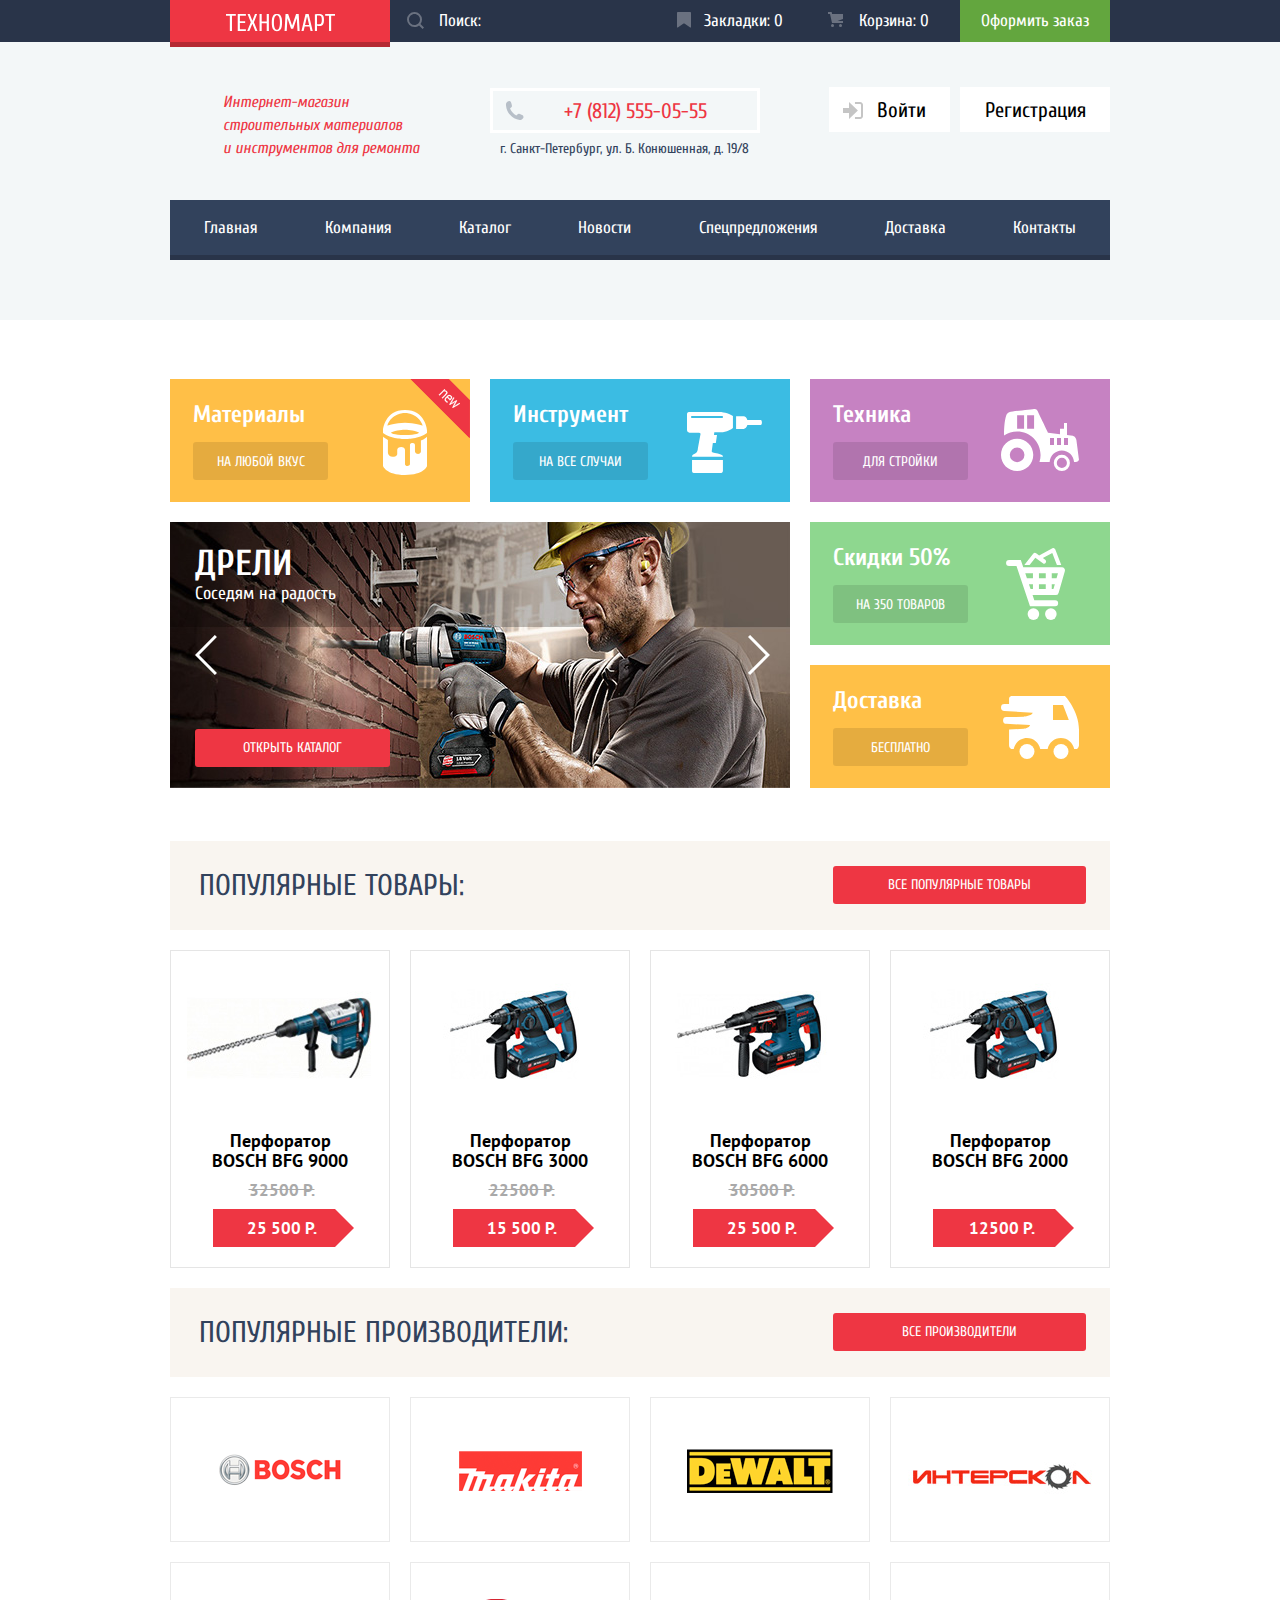
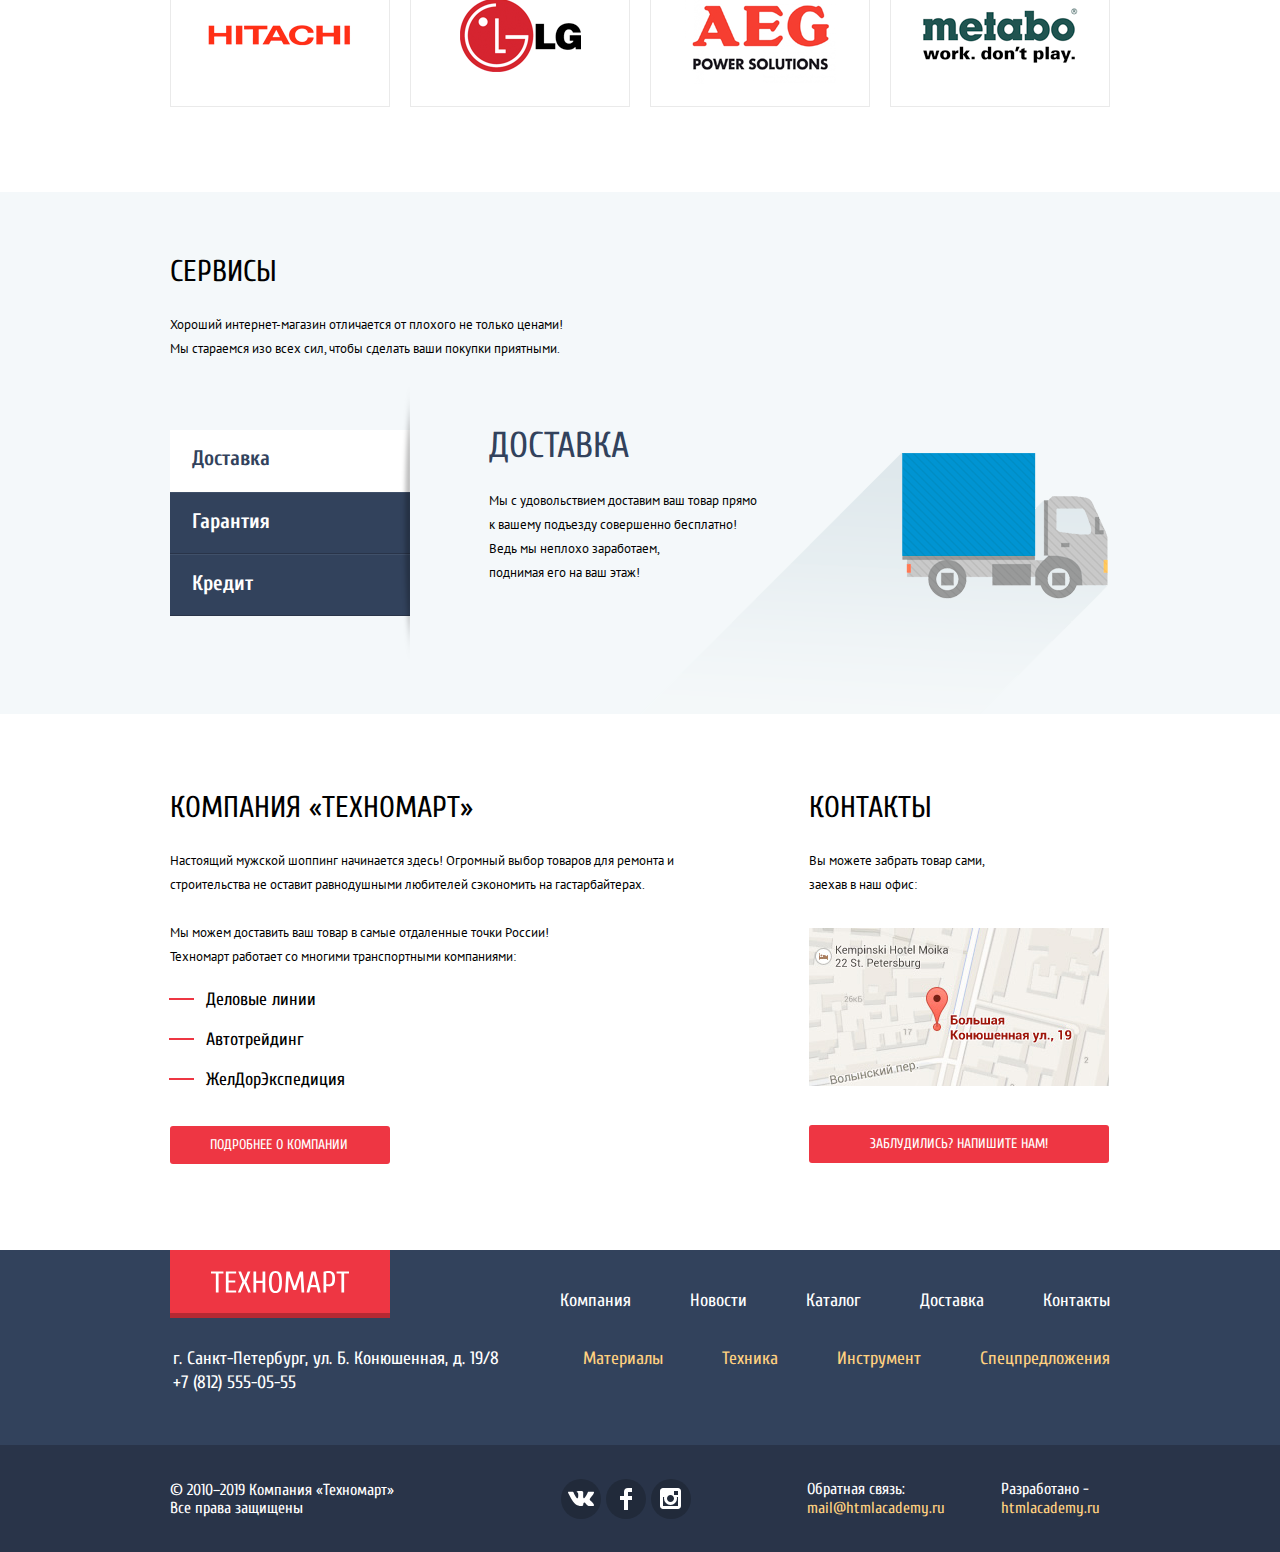
==== commit 7e3180e6: "Личный проект: продолжаем оформление декоративных элементов" ====
--- a/index.html
+++ b/index.html
@@ -99,7 +99,7 @@
             <h2 class="categories__heading visually-hidden">Категории</h2>
             
             <ul class="categories__list">
-              <li class="categories__item categories-item">
+              <li class="categories__item categories-item new">
                 <h3 class="categories-item__heading">Материалы</h3>
                 <a class="categories-item__link"  href="#">На любой вкус</a>
               </li>
@@ -138,6 +138,9 @@
                 </div>
                 <a class="slider-item__link button" href="catalog.html">Открыть каталог</a>
               </div>
+
+              <button class="slider__btn-left" type="button"></button>
+              <button class="slider__btn-right" type="button"></button>
             </div>
           </div>
         </section>
--- a/css/style.css
+++ b/css/style.css
@@ -557,7 +557,7 @@
 }
 
 .categories {
-    padding-top: 60px;
+    padding-top: 59px;
     padding-bottom: 33px;
 }
 
@@ -584,6 +584,10 @@
 .categories-item {
     width: 300px;
     min-height: 123px;
+
+    padding-left: 23px;
+    padding-top: 21px;
+    padding-bottom: 22px;
 }
 
 .break {
@@ -596,6 +600,8 @@
 }
 
 .categories-item {
+    position: relative;
+
     margin-bottom: 20px;
 }
 
@@ -603,34 +609,91 @@
     background-color: #ffbf47;
 }
 
+.categories-item:first-child::before {
+    top: 27px;
+    right: 26px;
+
+    background-image: url(../img/icon-1.svg);
+}
+
 .categories__item:nth-child(2) {
     background-color: #3bbce3;
 }
 
+.categories-item:nth-child(2)::before {
+    top: 27px;
+    right: 27px;
+
+    background-image: url(../img/icon-2.svg);
+}
+
 .categories__item:nth-child(3) {
     background-color: #c682c2;
 }
 
+.categories-item:nth-child(3)::before {
+    top: 25px;
+    right: 31px;
+    
+    background-image: url(../img/icon-3.svg);
+}
+
 .categories__item:nth-child(4) {
     background-color: #8ed78f;
 }
 
+.categories-item:nth-child(4)::before {
+    top: 26px;
+    right: 36px;
+    
+    background-image: url(../img/icon-4.svg);
+}
+
 .categories__item:nth-child(6) {
     background-color: #ffc047;
+}
+
+.categories-item:nth-child(6)::before {
+    top: 26px;
+    right: 31px;
+    
+    background-image: url(../img/icon-5.svg);
+}
+
+.categories-item::before {
+    content: "";
+
+    position: absolute;
+
+    width: 78px;
+    height: 72px;
+
+    background-position: center center;
+    background-repeat: no-repeat;
 }
 
 .categories-item .categories-item__heading {
     font-size: 24px;
     line-height: 30px;
     font-weight: bold;
+
+    margin-bottom: 12px;
 }
 
 .categories-item .categories-item__link {
+    display: block;
+
     font-size: 14px;
     line-height: 18px;
     font-weight: normal;
     text-transform: uppercase;
-
+    text-align: center;
+
+    width: 135px;
+    height: 38px;
+    padding-top: 11px;
+
+    border-radius: 3px;
     background-color: rgba(0, 0, 0, 0.1);
 }
 
@@ -653,20 +716,25 @@
 
 .slider-item {
     height: 266px;
-}
-
-.slider-item:first-child {
-    background-image: url(../img/slide1.jpg);
-}
-
-.slider-item:last-child {
-    background-image: url(../img/slide2.jpg);
-}
-
-.slider-item {
+
+    padding-left: 25px;
+    padding-top: 24px;
+
     display: none;
     background-repeat: no-repeat;
     background-size: cover;
+}
+
+.slider-item:first-child {
+    background-image: url(../img/slide1.jpg);
+}
+
+.slider-item:nth-child(2) {
+    background-image: url(../img/slide2.jpg);
+}
+
+.slider-item .slider-item__inner {
+    margin-bottom: 123px;
 }
 
 .slider-item.active {
@@ -685,6 +753,42 @@
     line-height: 24px;
     font-weight: normal;
 }
+
+.slider-item .slider-item__link {
+    display: block;
+    text-align: center;
+
+    width: 195px;
+    height: 38px;
+    padding-top: 10px;
+}
+
+.slider__btn-left,
+.slider__btn-right {
+    position: absolute;
+    top: 50%;
+
+    width: 22px;
+    height: 40px;
+    margin-top: -20px;
+
+    border: none;
+    background-color: transparent;
+    background-position: 0 0;
+    background-repeat: no-repeat;
+}
+
+.slider__btn-left {
+    left: 25px;
+
+    background-image: url(../img/icon-left.svg);
+}
+
+.slider__btn-right {
+    right: 20px;
+
+    background-image: url(../img/icon-right.svg);
+}
 /* ===== /categories ===== */
 
 /* ===== products ===== */
@@ -695,6 +799,9 @@
     background-color: #f9f5f0;
 
     min-height: 89px;
+    padding-left: 29px;
+    padding-right: 24px;
+    padding-top: 25px;
 }
 
 .popular .popular__heading {
@@ -707,6 +814,14 @@
 
     margin: 0;
     padding: 0;
+    padding-top: 5px;
+}
+
+.popular .popular__link {
+    width: 253px;
+    height: 38px;
+    padding-top: 10px;
+    text-align: center;
 }
 
 .products .products__list,
@@ -948,6 +1063,7 @@
 
 .manufacturers .manufacturers__item {
     width: 220px;
+    height: 145px;
     margin-bottom: 20px;
 
     border: 1px solid #eaeaea;
@@ -955,6 +1071,22 @@
 
 .manufacturers .manufacturers__item:not(:nth-child(4n + 4)) {
     margin-right: 20px;
+}
+
+.manufacturers-item .manufacturers-item__link {
+    display: flex;
+    justify-content: center;
+    align-items: center;
+
+    height: 145px;
+}
+
+.manufacturers .manufacturers__item:hover {
+    border: none;
+}
+
+.manufacturers-item .manufacturers-item__link:hover {
+    box-shadow: 0px 10px 25px 0px rgba(41, 52, 73, 0.5);
 }
 /* ===== /manufacturers ===== */
 
@@ -1641,6 +1773,9 @@
     display: flex;
 
     background-color: #f7f3ec;
+
+    padding-top: 10px;
+    padding-left: 19px;
 }
 
 .sort .sort__heading {
@@ -1648,9 +1783,15 @@
     line-height: 18px;
     font-weight: normal;
 
+    flex-basis: 221px;
+    
     min-height: 38px;
     margin: 0;
     padding: 0;
+}
+
+.sort-form {
+    display: flex;
 }
 
 .sort-form .sort-form__fieldset {
@@ -1658,16 +1799,36 @@
 
     margin: 0;
     padding: 0;
+    margin-top: -2px;
 }
 
 .fieldset-type .fieldset-type__list,
 .fieldset-growth .fieldset-growth__list {
     display: flex;
+    justify-content: space-between;
+    flex-basis: 200px;
 
     list-style: none;
 
     margin: 0;
     padding: 0;
+}
+
+.sort-form__fieldset.fieldset-type {
+    margin-right: 46px;
+}
+
+.sort-form__fieldset.fieldset-growth {
+    display: flex;
+    width: 43px;
+}
+
+.fieldset-type .fieldset-type__item:first-child {
+    margin-right: 71px;
+}
+
+.fieldset-type .fieldset-type__item:nth-child(2) {
+    margin-right: 65px;
 }
 
 .fieldset-type .fieldset-type__label {
@@ -1693,7 +1854,26 @@
 
 .fieldset-type .fieldset-type__input,
 .fieldset-growth .fieldset-growth__input {
-    display: none;
+    -webkit-appearance: none;
+    appearance: none;
+
+    position: absolute;
+    top: 5px;
+
+    width: 11px;
+    height: 10px;
+}
+
+.fieldset-growth__item {
+    position: relative;
+}
+
+.fieldset-growth__item path {
+    fill: #c5c5c5;
+}
+
+.fieldset-growth__input:checked + svg path {
+    fill: #ee3643;
 }
 /* ===== /sort ===== */ 
 
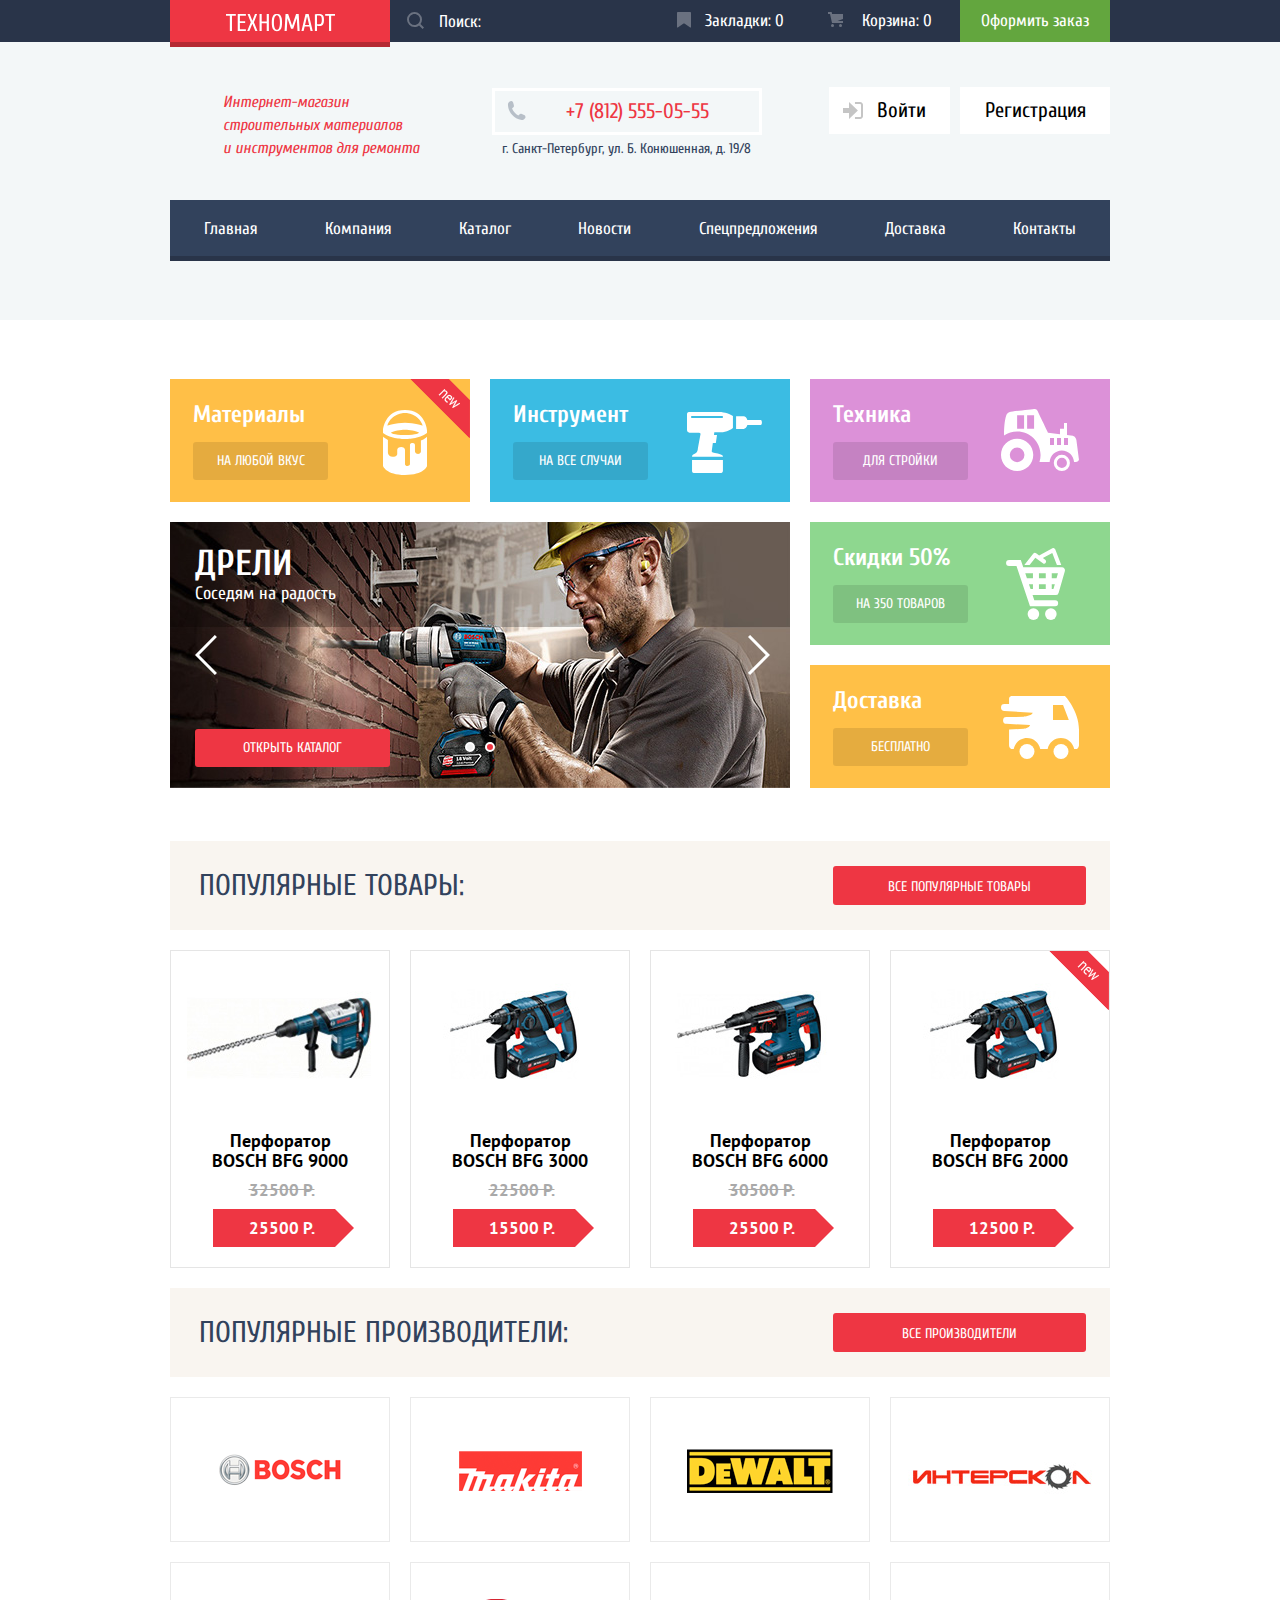
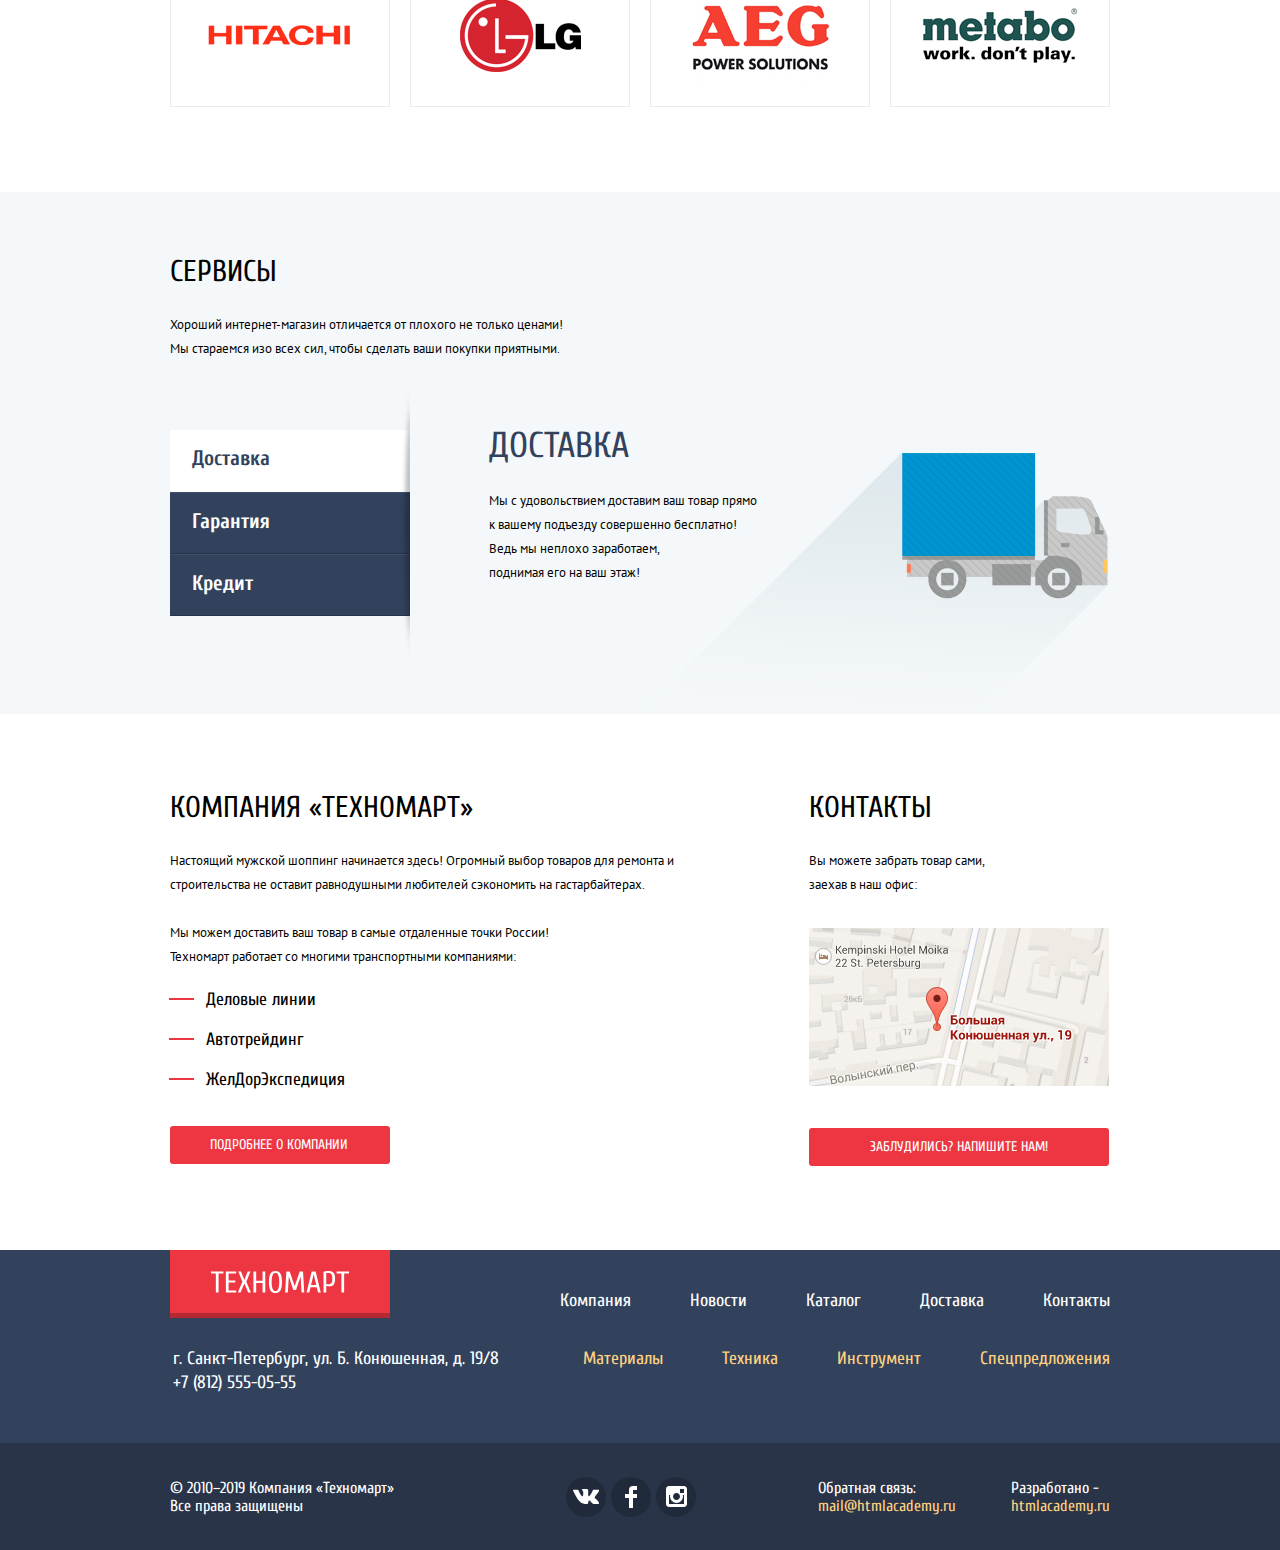
==== commit 02713018: "Личный проект: завершаем вёрстку" ====
--- a/index.html
+++ b/index.html
@@ -15,7 +15,17 @@
         <div class="header__menu header-menu">
           <div class="wrap">
             <a class="header-menu__logo  logo" href="#">
-              <img class="header-menu__img" src="img/logo-technomart.svg" width="109" height="19" alt="На главную Техномарт">
+              <svg xmlns="http://www.w3.org/2000/svg" xmlns:xlink="http://www.w3.org/1999/xlink" preserveAspectRatio="xMidYMid" width="109" height="19" viewBox="0 0 136.5 21.59">
+                <defs>
+                  <style>
+                    .cls-1 {
+                      fill: #fff;
+                      fill-rule: evenodd;
+                    }
+                  </style>
+                </defs>
+                <path d="M131.694,2.397 L131.694,21.297 L128.994,21.297 L128.994,2.397 L124.194,2.397 L124.194,0.297 L136.494,0.297 L136.494,2.397 L131.694,2.397 ZM121.299,13.512 C120.829,14.102 120.239,14.522 119.529,14.772 C118.819,15.022 117.974,15.147 116.994,15.147 C116.534,15.147 116.014,15.117 115.434,15.057 C114.854,14.997 114.374,14.927 113.994,14.847 L113.994,21.297 L111.294,21.297 L111.294,0.597 C112.054,0.377 112.819,0.222 113.589,0.132 C114.359,0.042 115.194,-0.003 116.094,-0.003 C117.294,-0.003 118.314,0.122 119.154,0.372 C119.994,0.622 120.674,1.037 121.194,1.617 C121.714,2.197 122.094,2.967 122.334,3.927 C122.574,4.887 122.694,6.077 122.694,7.497 C122.694,8.957 122.579,10.177 122.349,11.157 C122.119,12.137 121.769,12.922 121.299,13.512 ZM119.769,4.797 C119.619,4.077 119.384,3.507 119.064,3.087 C118.744,2.667 118.339,2.372 117.849,2.202 C117.359,2.032 116.774,1.947 116.094,1.947 L113.994,1.947 L113.994,13.047 L116.094,13.047 C116.774,13.047 117.359,12.962 117.849,12.792 C118.339,12.622 118.744,12.327 119.064,11.907 C119.384,11.487 119.619,10.917 119.769,10.197 C119.919,9.477 119.994,8.577 119.994,7.497 C119.994,6.417 119.919,5.517 119.769,4.797 ZM104.544,15.897 L98.544,15.897 L97.194,21.297 L94.494,21.297 L99.594,0.297 L103.494,0.297 L108.594,21.297 L105.894,21.297 L104.544,15.897 ZM101.604,3.297 L101.484,3.297 L98.994,13.797 L104.094,13.797 L101.604,3.297 ZM88.644,5.697 L88.494,5.697 L84.144,18.597 L81.444,18.597 L77.094,5.697 L76.944,5.697 L76.044,21.297 L73.344,21.297 L74.544,0.297 L77.844,0.297 L82.734,14.697 L82.854,14.697 L87.744,0.297 L91.044,0.297 L92.244,21.297 L89.544,21.297 L88.644,5.697 ZM68.484,19.347 C67.924,20.167 67.249,20.747 66.459,21.087 C65.669,21.427 64.764,21.597 63.744,21.597 C62.724,21.597 61.819,21.427 61.029,21.087 C60.239,20.747 59.564,20.167 59.004,19.347 C58.444,18.527 58.019,17.422 57.729,16.032 C57.439,14.642 57.294,12.897 57.294,10.797 C57.294,8.697 57.439,6.952 57.729,5.562 C58.019,4.172 58.444,3.067 59.004,2.247 C59.564,1.427 60.239,0.847 61.029,0.507 C61.819,0.167 62.724,-0.003 63.744,-0.003 C64.764,-0.003 65.669,0.167 66.459,0.507 C67.249,0.847 67.924,1.427 68.484,2.247 C69.044,3.067 69.469,4.172 69.759,5.562 C70.049,6.952 70.194,8.697 70.194,10.797 C70.194,12.897 70.049,14.642 69.759,16.032 C69.469,17.422 69.044,18.527 68.484,19.347 ZM67.179,6.357 C66.969,5.197 66.694,4.277 66.354,3.597 C66.014,2.917 65.614,2.447 65.154,2.187 C64.694,1.927 64.224,1.797 63.744,1.797 C63.264,1.797 62.794,1.927 62.334,2.187 C61.874,2.447 61.474,2.917 61.134,3.597 C60.794,4.277 60.519,5.197 60.309,6.357 C60.099,7.517 59.994,8.997 59.994,10.797 C59.994,12.597 60.099,14.077 60.309,15.237 C60.519,16.397 60.794,17.317 61.134,17.997 C61.474,18.677 61.874,19.147 62.334,19.407 C62.794,19.667 63.264,19.797 63.744,19.797 C64.224,19.797 64.694,19.667 65.154,19.407 C65.614,19.147 66.014,18.677 66.354,17.997 C66.694,17.317 66.969,16.397 67.179,15.237 C67.389,14.077 67.494,12.597 67.494,10.797 C67.494,8.997 67.389,7.517 67.179,6.357 ZM50.994,11.697 L44.694,11.697 L44.694,21.297 L41.994,21.297 L41.994,0.297 L44.694,0.297 L44.694,9.597 L50.994,9.597 L50.994,0.297 L53.694,0.297 L53.694,21.297 L50.994,21.297 L50.994,11.697 ZM36.745,21.297 L32.995,12.297 L29.245,21.297 L26.545,21.297 L31.045,10.497 L26.995,0.297 L29.695,0.297 L32.995,8.697 L36.295,0.297 L38.995,0.297 L34.945,10.497 L39.445,21.297 L36.745,21.297 ZM14.695,0.297 L24.895,0.297 L24.895,2.397 L17.395,2.397 L17.395,9.297 L23.995,9.297 L23.995,11.397 L17.395,11.397 L17.395,19.197 L24.895,19.197 L24.895,21.297 L14.695,21.297 L14.695,0.297 ZM7.495,21.297 L4.795,21.297 L4.795,2.397 L-0.005,2.397 L-0.005,0.297 L12.295,0.297 L12.295,2.397 L7.495,2.397 L7.495,21.297 Z" class="cls-1"/>
+              </svg>              
             </a>
   
             <form class="header-menu__search header-search" action="#" method="GET">
@@ -43,8 +53,8 @@
         <div class="wrap">
           <div class="header__info header-info">
             <h1 class="header-info__heading">
-              Интернет-магазин <br>
-              строительных материалов <br> 
+              Интернет-магазин 
+              строительных материалов <br>
               и инструментов для ремонта
             </h1>
   
@@ -111,36 +121,45 @@
                 <h3 class="categories-item__heading">Техника</h3>
                 <a class="categories-item__link" href="#">Для стройки</a>
               </li>
-              <li class="categories__item categories-item">
-                <h3 class="categories-item__heading">Скидки 50%</h3>
-                <a class="categories-item__link" href="#">На 350 товаров</a>
-              </li>
-              <li class="break"></li>
-              <li class="categories__item categories-item">
-                <h3 class="categories-item__heading">Доставка</h3>
-                <a class="categories-item__link" href="#">Бесплатно</a>
-              </li>
-            </ul>
-
-            <div class="categories__slider slider">
-              <div class="slider__item slider-item">
-                <div class="slider-item__inner">
-                  <h3 class="slider-item__heading">Перфораторы</h3>
-                  <span class="slider-item__text">Настоящие мужские игрушки</span>
-                </div>
-                <a class="slider-item__link button" href="catalog.html">Открыть каталог</a>
+            </ul>
+
+            <div class="categories__inner wrap">
+              <div class="categories__slider slider">
+                <div class="slider__item slider-item">
+                  <div class="slider-item__inner">
+                    <h3 class="slider-item__heading">Перфораторы</h3>
+                    <span class="slider-item__text">Настоящие мужские игрушки</span>
+                  </div>
+                  <a class="slider-item__link button" href="catalog.html">Открыть каталог</a>
+                </div>
+  
+                <div class="slider__item slider-item active">
+                  <div class="slider-item__inner">
+                    <h3 class="slider-item__heading">Дрели</h3>
+                    <span class="slider-item__text">Соседям на радость</span>
+                  </div>
+                  <a class="slider-item__link button" href="catalog.html">Открыть каталог</a>
+                </div>
+  
+                <button class="slider__btn-left" type="button"></button>
+                <button class="slider__btn-right" type="button"></button>
+
+                <div class="slider__dots">
+                  <button type="button" class="slider__dot"></button>
+                  <button type="button" class="slider__dot active"></button>
+                </div>
               </div>
 
-              <div class="slider__item slider-item active">
-                <div class="slider-item__inner">
-                  <h3 class="slider-item__heading">Дрели</h3>
-                  <span class="slider-item__text">Соседям на радость</span>
-                </div>
-                <a class="slider-item__link button" href="catalog.html">Открыть каталог</a>
-              </div>
-
-              <button class="slider__btn-left" type="button"></button>
-              <button class="slider__btn-right" type="button"></button>
+              <ul class="categories__list column">
+                <li class="categories__item categories-item">
+                  <h3 class="categories-item__heading">Скидки 50%</h3>
+                  <a class="categories-item__link" href="#">На 350 товаров</a>
+                </li>
+                <li class="categories__item categories-item">
+                  <h3 class="categories-item__heading">Доставка</h3>
+                  <a class="categories-item__link" href="#">Бесплатно</a>
+                </li>
+              </ul>
             </div>
           </div>
         </section>
@@ -163,7 +182,7 @@
                   <button class="product-hover__bookmarks" type="button">В закладки</button>
                 </div>
                 <strong class="products-item__sale">32500 Р.</strong>
-                <a class="products-item__btn" href="#">25 500 Р.</a>
+                <a class="products-item__btn" href="#">25500 Р.</a>
               </li>
   
               <li class="products__item products-item">
@@ -176,7 +195,7 @@
                   <button class="product-hover__bookmarks" type="button">В закладки</button>
                 </div>
                 <strong class="products-item__sale">22500 Р.</strong>
-                <a class="products-item__btn" href="#">15 500 Р.</a>
+                <a class="products-item__btn" href="#">15500 Р.</a>
               </li>
   
               <li class="products__item products-item">
@@ -189,10 +208,10 @@
                   <button class="product-hover__bookmarks" type="button">В закладки</button>
                 </div>
                 <strong class="products-item__sale">30500 Р.</strong>
-                <a class="products-item__btn" href="#">25 500 Р.</a>
+                <a class="products-item__btn" href="#">25500 Р.</a>
               </li>
               
-              <li class="products__item products-item">
+              <li class="products__item products-item new">
                 <a class="products-item__link" href="#">
                   <h3 class="products-item__heading">Перфоратор BOSCH BFG 2000</h3>
                   <img class="products-item__img" src="img/Perforator_3.jpg" width="218" height="170" alt="Перфоратор BOSCH BFG 2000">
@@ -263,7 +282,7 @@
           <div class="wrap">
             <h2 class="services__heading">Сервисы</h2>
             <p class="services__text text">
-              Хороший интернет-магазин отличается от плохого не только ценами! <br>
+              Хороший интернет-магазин отличается от плохого не только ценами!
               Мы стараемся изо всех сил, чтобы сделать ваши покупки приятными.
             </p>
 
@@ -308,7 +327,7 @@
             <div class="company__info company-info">
               <h2 class="company-info__heading">Компания «Техномарт»</h2>
               <p class="company-info__text text">
-                Настоящий мужской шоппинг начинается здесь! Огромный выбор товаров для ремонта и<br>
+                Настоящий мужской шоппинг начинается здесь! Огромный выбор товаров для ремонта и
                 строительства не оставит равнодушными любителей сэкономить на гастарбайтерах. 
               </p>
               <p class="company-info__text text">
@@ -348,7 +367,17 @@
           <div class="wrap">
             <div class="footer-top__inner">
               <a class="footer-top__logo logo" href="#">
-                <img class="footer-top__img" src="img/logo-technomart.svg" width="138" height="22" alt="Техномарт">
+                <svg xmlns="http://www.w3.org/2000/svg" xmlns:xlink="http://www.w3.org/1999/xlink" preserveAspectRatio="xMidYMid" width="138" height="22" viewBox="0 0 136.5 21.59">
+                  <defs>
+                    <style>
+                      .cls-1 {
+                        fill: #fff;
+                        fill-rule: evenodd;
+                      }
+                    </style>
+                  </defs>
+                  <path d="M131.694,2.397 L131.694,21.297 L128.994,21.297 L128.994,2.397 L124.194,2.397 L124.194,0.297 L136.494,0.297 L136.494,2.397 L131.694,2.397 ZM121.299,13.512 C120.829,14.102 120.239,14.522 119.529,14.772 C118.819,15.022 117.974,15.147 116.994,15.147 C116.534,15.147 116.014,15.117 115.434,15.057 C114.854,14.997 114.374,14.927 113.994,14.847 L113.994,21.297 L111.294,21.297 L111.294,0.597 C112.054,0.377 112.819,0.222 113.589,0.132 C114.359,0.042 115.194,-0.003 116.094,-0.003 C117.294,-0.003 118.314,0.122 119.154,0.372 C119.994,0.622 120.674,1.037 121.194,1.617 C121.714,2.197 122.094,2.967 122.334,3.927 C122.574,4.887 122.694,6.077 122.694,7.497 C122.694,8.957 122.579,10.177 122.349,11.157 C122.119,12.137 121.769,12.922 121.299,13.512 ZM119.769,4.797 C119.619,4.077 119.384,3.507 119.064,3.087 C118.744,2.667 118.339,2.372 117.849,2.202 C117.359,2.032 116.774,1.947 116.094,1.947 L113.994,1.947 L113.994,13.047 L116.094,13.047 C116.774,13.047 117.359,12.962 117.849,12.792 C118.339,12.622 118.744,12.327 119.064,11.907 C119.384,11.487 119.619,10.917 119.769,10.197 C119.919,9.477 119.994,8.577 119.994,7.497 C119.994,6.417 119.919,5.517 119.769,4.797 ZM104.544,15.897 L98.544,15.897 L97.194,21.297 L94.494,21.297 L99.594,0.297 L103.494,0.297 L108.594,21.297 L105.894,21.297 L104.544,15.897 ZM101.604,3.297 L101.484,3.297 L98.994,13.797 L104.094,13.797 L101.604,3.297 ZM88.644,5.697 L88.494,5.697 L84.144,18.597 L81.444,18.597 L77.094,5.697 L76.944,5.697 L76.044,21.297 L73.344,21.297 L74.544,0.297 L77.844,0.297 L82.734,14.697 L82.854,14.697 L87.744,0.297 L91.044,0.297 L92.244,21.297 L89.544,21.297 L88.644,5.697 ZM68.484,19.347 C67.924,20.167 67.249,20.747 66.459,21.087 C65.669,21.427 64.764,21.597 63.744,21.597 C62.724,21.597 61.819,21.427 61.029,21.087 C60.239,20.747 59.564,20.167 59.004,19.347 C58.444,18.527 58.019,17.422 57.729,16.032 C57.439,14.642 57.294,12.897 57.294,10.797 C57.294,8.697 57.439,6.952 57.729,5.562 C58.019,4.172 58.444,3.067 59.004,2.247 C59.564,1.427 60.239,0.847 61.029,0.507 C61.819,0.167 62.724,-0.003 63.744,-0.003 C64.764,-0.003 65.669,0.167 66.459,0.507 C67.249,0.847 67.924,1.427 68.484,2.247 C69.044,3.067 69.469,4.172 69.759,5.562 C70.049,6.952 70.194,8.697 70.194,10.797 C70.194,12.897 70.049,14.642 69.759,16.032 C69.469,17.422 69.044,18.527 68.484,19.347 ZM67.179,6.357 C66.969,5.197 66.694,4.277 66.354,3.597 C66.014,2.917 65.614,2.447 65.154,2.187 C64.694,1.927 64.224,1.797 63.744,1.797 C63.264,1.797 62.794,1.927 62.334,2.187 C61.874,2.447 61.474,2.917 61.134,3.597 C60.794,4.277 60.519,5.197 60.309,6.357 C60.099,7.517 59.994,8.997 59.994,10.797 C59.994,12.597 60.099,14.077 60.309,15.237 C60.519,16.397 60.794,17.317 61.134,17.997 C61.474,18.677 61.874,19.147 62.334,19.407 C62.794,19.667 63.264,19.797 63.744,19.797 C64.224,19.797 64.694,19.667 65.154,19.407 C65.614,19.147 66.014,18.677 66.354,17.997 C66.694,17.317 66.969,16.397 67.179,15.237 C67.389,14.077 67.494,12.597 67.494,10.797 C67.494,8.997 67.389,7.517 67.179,6.357 ZM50.994,11.697 L44.694,11.697 L44.694,21.297 L41.994,21.297 L41.994,0.297 L44.694,0.297 L44.694,9.597 L50.994,9.597 L50.994,0.297 L53.694,0.297 L53.694,21.297 L50.994,21.297 L50.994,11.697 ZM36.745,21.297 L32.995,12.297 L29.245,21.297 L26.545,21.297 L31.045,10.497 L26.995,0.297 L29.695,0.297 L32.995,8.697 L36.295,0.297 L38.995,0.297 L34.945,10.497 L39.445,21.297 L36.745,21.297 ZM14.695,0.297 L24.895,0.297 L24.895,2.397 L17.395,2.397 L17.395,9.297 L23.995,9.297 L23.995,11.397 L17.395,11.397 L17.395,19.197 L24.895,19.197 L24.895,21.297 L14.695,21.297 L14.695,0.297 ZM7.495,21.297 L4.795,21.297 L4.795,2.397 L-0.005,2.397 L-0.005,0.297 L12.295,0.297 L12.295,2.397 L7.495,2.397 L7.495,21.297 Z" class="cls-1"/>
+                </svg>
               </a>
               <p class="footer-top__text">г. Санкт-Петербург, ул. Б. Конюшенная, д. 19/8 <br> +7 (812) 555-05-55</p>
             </div>
@@ -401,12 +430,12 @@
               </li>
             </ul>
   
-            <div class="footer-bottom__inner footer-dev">
+            <div class="footer-bottom__feed-inner footer-dev">
               <span class="footer-dev__text">Обратная связь:</span>
               <a class="footer-dev__link" href="https://mail@htmlacademy.ru">mail@htmlacademy.ru</a>
             </div>
   
-            <div class="footer-bottom__inner footer-dev">
+            <div class="footer-bottom__dev-inner footer-dev">
               <span class="footer-dev__text">Разработано - </span>
               <a class="footer-dev__link" href="https://htmlacademy.ru/intensive/htmlcss">htmlacademy.ru</a>
             </div>
@@ -430,7 +459,7 @@
 
               <div class="writeus-popup__item">
                 <label class="writeus-popup__label" for="write-us-message">Текст письма:</label>
-                <textarea class="writeus-popup__input message" type="text" name="message" id="write-us-message" cols="30" rows="5">В свободной форме</textarea>
+                <textarea class="writeus-popup__input message" name="message" id="write-us-message" cols="30" rows="5">В свободной форме</textarea>
                 <!-- <input class="writeus-popup__input message" type="text" name="message" placeholder="В свободной форме" id="write-us-message"> -->
               </div>
             </div>
--- a/css/style.css
+++ b/css/style.css
@@ -22,6 +22,11 @@
     text-decoration: none;
 }
 
+img {
+    max-width: 100%;
+    height: auto;
+}
+
 .logo {
     background-color: #ee3643;
     border-bottom: 5px solid #b52933;
@@ -38,7 +43,7 @@
 }
 
 .button {
-    font-family: 'Cuprum', sans-serif;
+    font-family: 'Cuprum', "Arial", sans-serif;
     font-size: 14px;
     line-height: 18px;
     font-weight: normal;
@@ -62,7 +67,7 @@
 }
 
 .text {
-    font-family: 'PT sans', sans-serif;
+    font-family: 'PT sans', "Arial", sans-serif;
     font-size: 13px;
     line-height: 24px;
     font-weight: normal;
@@ -76,14 +81,16 @@
 
 /* ===== header ===== */
 .header {
-    font-family: 'Cuprum', sans-serif;
+    font-family: 'Cuprum', "Arial", sans-serif;
 
     background-color: #f3f7f8;
 
-    padding-bottom: 60px;
+    padding-bottom: 59px;
 }
 
 .header-menu {
+    height: 42px;
+
     background-color: #293449;
 }
 
@@ -93,6 +100,8 @@
     justify-content: flex-end;
 
     position: relative;
+
+    height: 42px;
 }
 
 .header-menu .header-menu__logo {
@@ -111,8 +120,8 @@
 
 .header-menu .header-menu__btn {
     width: 150px;
-    height: 42px;
-    padding-top: 12px;
+    min-height: 42px;
+    padding: 12px 21px;
 
     text-align: center;
 
@@ -143,12 +152,17 @@
 
 .header-search .header-search__field {
     width: 270px;
-    padding-left: 49px;
+    padding: 12px 14px 12px 49px;
 }
 
 .header-search .header-search__btn,
 .header-search .header-search__field {
-    min-height: 42px;
+    font-size: 17px;
+    line-height: 18px;
+    font-weight: normal;
+    color: #ffffff;
+
+    height: 42px;
 
     vertical-align: middle;
 
@@ -164,7 +178,32 @@
     opacity: 0.3;
 }
 
-.header-menu a,
+.header-search .header-search__field::-webkit-input-placeholder {
+    font-size: 17px;
+    line-height: 18px;
+    font-weight: normal;
+    color: #ffffff;
+}
+.header-search .header-search__field::-moz-placeholder {
+    font-size: 17px;
+    line-height: 18px;
+    font-weight: normal;
+    color: #ffffff;
+    opacity: 1;
+}
+.header-search .header-search__field:-ms-input-placeholder {
+    font-size: 17px;
+    line-height: 18px;
+    font-weight: normal;
+    color: #ffffff;
+}
+.header-search .header-search__field::-ms-input-placeholder {
+    font-size: 17px;
+    line-height: 18px;
+    font-weight: normal;
+    color: #ffffff;
+}
+
 .header-search .header-search__field::placeholder {
     font-size: 17px;
     line-height: 18px;
@@ -172,13 +211,26 @@
     color: #ffffff;
 }
 
+.header-menu a {
+    font-size: 17px;
+    line-height: 18px;
+    font-weight: normal;
+    color: #ffffff;
+}
+
 .header-menu .header-menu__bookmarks,
 .header-menu .header-menu__basket {
     position: relative;
 
+    text-align: center;
+
+    offset: none;
+
     width: 150px;
     min-height: 42px;
     padding-top: 12px;
+    padding-right: 25px;
+    padding-bottom: 12px;
 }
 
 .header-menu .header-menu__bookmarks {
@@ -254,6 +306,8 @@
 }
 
 .header-search .header-search__field:focus {
+    color: #000000;
+
     background-color: #fff;
 }
 
@@ -270,11 +324,17 @@
 }
 
 .header-info {
-    display: flex;
-    align-items: center;
-    justify-content: space-between;
-
-    min-height: 158px;
+    display: -webkit-box;
+    display: -ms-flexbox;
+    display: flex;
+    -webkit-box-align: center;
+        -ms-flex-align: center;
+            align-items: center;
+    -webkit-box-pack: justify;
+        -ms-flex-pack: justify;
+            justify-content: space-between;
+
+    height: 158px;
     padding-left: 53px;
 }
 
@@ -288,6 +348,8 @@
     margin: 0;
     padding: 0;
     padding-top: 9px;
+
+    max-width: 200px;
 }
 
 .header-info .header-info__contacts {
@@ -313,8 +375,7 @@
 
     width: 270px;
     min-height: 45px;
-    padding-top: 10px;
-    padding-left: 71px;
+    padding: 10px 30px 10px 71px;
 }
 
 .header-contacts .header-contacts__phone::after {
@@ -355,8 +416,7 @@
 
     width: 121px;
     margin-right: 6px;
-    padding-left: 48px;
-    padding-top: 13px;
+    padding: 13px 13px 13px 48px;
 }
 
 .header-login .header-login__svg {
@@ -378,8 +438,7 @@
     vertical-align: top;
 
     width: 150px;
-    padding-left: 25px;
-    padding-top: 13px;
+    padding: 13px 13px 13px 25px;
 }
 
 .header-login .header-login__profile {
@@ -524,7 +583,6 @@
 .header-navigation .header-navigation__link {
     display: flex;
     justify-content: center;
-    align-items: center;
 
     font-size: 17px;
     line-height: 17px;
@@ -536,6 +594,8 @@
 
     min-height: 60px;
     padding: 0;
+    padding-top: 20px;
+    padding-bottom: 19px;
 }
 
 .header-navigation .header-navigation__link:hover {
@@ -552,7 +612,7 @@
 /* ===== categories ===== */
 .categories,
 .categories a {
-    font-family: 'Cuprum', sans-serif;
+    font-family: 'Cuprum', "Arial", sans-serif;
     color: #ffffff;
 }
 
@@ -561,10 +621,6 @@
     padding-bottom: 33px;
 }
 
-.categories .wrap {
-    position: relative;
-}
-
 .categories h3 {
     margin: 0;
     padding: 0;
@@ -572,8 +628,6 @@
 
 .categories .categories__list {
     display: flex;
-    flex-wrap: wrap;
-    justify-content: flex-end;
 
     list-style: none;
 
@@ -628,7 +682,7 @@
 }
 
 .categories__item:nth-child(3) {
-    background-color: #c682c2;
+    background-color: #dc91d8;
 }
 
 .categories-item:nth-child(3)::before {
@@ -638,82 +692,99 @@
     background-image: url(../img/icon-3.svg);
 }
 
-.categories__item:nth-child(4) {
+.categories-item::before {
+    content: "";
+
+    position: absolute;
+
+    width: 78px;
+    height: 72px;
+
+    background-position: center center;
+    background-repeat: no-repeat;
+}
+
+.categories-item .categories-item__heading {
+    font-size: 24px;
+    line-height: 30px;
+    font-weight: bold;
+
+    max-width: 150px;
+    margin-bottom: 12px;
+}
+
+.categories-item .categories-item__link {
+    display: block;
+
+    font-size: 14px;
+    line-height: 18px;
+    font-weight: normal;
+    text-transform: uppercase;
+    text-align: center;
+
+    width: 135px;
+    min-height: 38px;
+    padding: 10px 20px;
+
+    border-radius: 3px;
+    background-color: rgba(0, 0, 0, 0.1);
+}
+
+.categories-item .categories-item__link:hover {
+    background-color: rgba(0, 0, 0, 0.2);
+}
+
+.categories-item .categories-item__link:active {
+    background-color: rgba(0, 0, 0, 0.3);
+}
+
+.categories__inner {
+    display: flex;
+}
+
+.slider {
+    -ms-flex-preferred-size: 640px;
+        flex-basis: 620px;
+    height: 266px;
+
+    position: relative;
+
+    margin-right: 20px;
+}
+
+.categories__list.column {
+    display: flex;
+    flex-direction: column;
+
+    flex-basis: 300px;
+}
+
+.categories__list.column .categories__item {
+    margin-left: 0;
+}
+
+.categories__list.column .categories__item:first-child {
     background-color: #8ed78f;
 }
 
-.categories-item:nth-child(4)::before {
+.categories__list.column .categories__item:first-child::before {
     top: 26px;
     right: 36px;
     
     background-image: url(../img/icon-4.svg);
 }
 
-.categories__item:nth-child(6) {
+.categories__list.column .categories__item:nth-child(2) {
     background-color: #ffc047;
 }
 
-.categories-item:nth-child(6)::before {
+.categories__list.column .categories__item:nth-child(2)::before {
     top: 26px;
     right: 31px;
     
     background-image: url(../img/icon-5.svg);
 }
 
-.categories-item::before {
-    content: "";
-
-    position: absolute;
-
-    width: 78px;
-    height: 72px;
-
-    background-position: center center;
-    background-repeat: no-repeat;
-}
-
-.categories-item .categories-item__heading {
-    font-size: 24px;
-    line-height: 30px;
-    font-weight: bold;
-
-    margin-bottom: 12px;
-}
-
-.categories-item .categories-item__link {
-    display: block;
-
-    font-size: 14px;
-    line-height: 18px;
-    font-weight: normal;
-    text-transform: uppercase;
-    text-align: center;
-
-    width: 135px;
-    height: 38px;
-    padding-top: 11px;
-
-    border-radius: 3px;
-    background-color: rgba(0, 0, 0, 0.1);
-}
-
-.categories-item .categories-item__link:hover {
-    background-color: rgba(0, 0, 0, 0.2);
-}
-
-.categories-item .categories-item__link:active {
-    background-color: rgba(0, 0, 0, 0.3);
-}
-
-.slider {
-    position: absolute;
-    left: 0;
-    bottom: 20px;
-
-    width: 620px;
-    height: 266px;
-}
-
 .slider-item {
     height: 266px;
 
@@ -723,6 +794,7 @@
     display: none;
     background-repeat: no-repeat;
     background-size: cover;
+    background-color: #000000;
 }
 
 .slider-item:first-child {
@@ -759,8 +831,8 @@
     text-align: center;
 
     width: 195px;
-    height: 38px;
-    padding-top: 10px;
+    min-height: 38px;
+    padding: 10px 45px; 
 }
 
 .slider__btn-left,
@@ -789,6 +861,34 @@
 
     background-image: url(../img/icon-right.svg);
 }
+
+.slider__dots {
+    position: absolute;
+    width: 100px;
+    text-align: center;
+
+    left: 50%;
+    bottom: 34px;
+    margin-left: -50px;
+}
+
+.slider__dot {
+    width: 10px;
+    height: 10px;
+    padding: 0;
+    margin: 0;
+    
+    border: 2px solid #ffffff;
+    border-radius: 50%;
+}
+
+.slider__dot.active {
+    background-color: #ee3643;
+}
+
+.slider__dot:not(:last-child) {
+    margin-right: 6px;
+}
 /* ===== /categories ===== */
 
 /* ===== products ===== */
@@ -799,13 +899,11 @@
     background-color: #f9f5f0;
 
     min-height: 89px;
-    padding-left: 29px;
-    padding-right: 24px;
-    padding-top: 25px;
+    padding: 25px 24px 25px 29px;
 }
 
 .popular .popular__heading {
-    font-family: 'Cuprum', sans-serif;
+    font-family: 'Cuprum', "Arial", sans-serif;
     font-size: 30px;
     line-height: 30px;
     font-weight: normal;
@@ -819,8 +917,8 @@
 
 .popular .popular__link {
     width: 253px;
-    height: 38px;
-    padding-top: 10px;
+    min-height: 38px;
+    padding: 12px 50px 8px 50px;
     text-align: center;
 }
 
@@ -829,7 +927,7 @@
     display: flex;
     flex-wrap: wrap;
 
-    font-family: 'PT sans', sans-serif;
+    font-family: 'PT sans', "Arial", sans-serif;
     font-weight: bold;
 
     list-style: none;
@@ -895,7 +993,7 @@
 }
 
 .products-item .products-item__btn {
-    font-family: 'PT sans', sans-serif;
+    font-family: 'PT sans', "Arial", sans-serif;
     font-weight: bold;
     color: #ffffff;
 
@@ -958,12 +1056,11 @@
     display: block;
 
     width: 136px;
-    height: 38px;
+    min-height: 38px;
     margin: 0 auto;
-    padding-top: 3px;
-    padding-left: 10px;
-
-    font-family: 'Cuprum', sans-serif;
+    padding: 3px 10px;
+
+    font-family: 'Cuprum', "Arial", sans-serif;
     font-size: 14px;
     line-height: 18px;
     font-weight: normal;
@@ -1088,6 +1185,11 @@
 .manufacturers-item .manufacturers-item__link:hover {
     box-shadow: 0px 10px 25px 0px rgba(41, 52, 73, 0.5);
 }
+
+.manufacturers-item .manufacturers-item__link:active {
+    opacity: 0.3;
+    box-shadow: 0px 4px 10px 0px rgba(41, 52, 73, 0.5);
+}
 /* ===== /manufacturers ===== */
 
 /* ===== services ===== */
@@ -1100,7 +1202,7 @@
 
 .services .services__heading ,
 .services-tab .services-tab__heading {
-    font-family: 'Cuprum', sans-serif;
+    font-family: 'Cuprum', "Arial", sans-serif;
     text-transform: uppercase;
     
     margin: 0;
@@ -1116,6 +1218,7 @@
 }
 
 .services .services__text {
+    max-width: 400px;
     margin: 0;
     padding: 0;
     margin-bottom: 67px;
@@ -1127,7 +1230,7 @@
 
     position: relative;
 
-    font-family: 'Cuprum', sans-serif;
+    font-family: 'Cuprum', "Arial", sans-serif;
     font-size: 21px;
     line-height: 30px;
     font-weight: bold;
@@ -1190,6 +1293,7 @@
 }
 
 .services-tab .services-tab__text {
+    max-width: 300px;
     margin: 0;
     padding: 0;
     margin-bottom: 26px;
@@ -1279,7 +1383,7 @@
 /* ===== company ===== */
 .company {
     padding-top: 79px;
-    padding-bottom: 86px;
+    padding-bottom: 84px;
 }
 
 .company-info {
@@ -1293,7 +1397,7 @@
 
 .company-info .company-info__heading,
 .company-contacts .company-contacts__heading {
-    font-family: 'Cuprum', sans-serif;
+    font-family: 'Cuprum', "Arial", sans-serif;
     font-size: 30px;
     line-height: 30px;
     font-weight: normal;
@@ -1304,6 +1408,10 @@
     margin-bottom: 26px;
 } 
 
+.company-info .company-info__text {
+    max-width: 540px;
+}
+
 .company-info .company-info__text,
 .company-contacts .company-contacts__text {
     margin: 0;
@@ -1349,7 +1457,7 @@
 }
 
 .company-info .company-info__link {
-    font-family: 'Cuprum', sans-serif;
+    font-family: 'Cuprum', "Arial", sans-serif;
     font-size: 18px;
     line-height: 20px;
     font-weight: normal;
@@ -1360,7 +1468,7 @@
     display: block;
 
     width: 220px;
-    height: 38px;
+    min-height: 38px;
     padding: 10px 40px;
 }
 
@@ -1369,7 +1477,7 @@
 }
 
 .company-contacts .company-contacts__map {
-    margin-bottom: 35px;
+    margin-bottom: 38px;
 }
 
 .company-contacts .company-contacts__text {
@@ -1378,7 +1486,9 @@
 
 .company-contacts .company-contacts__button {
     width: 300px;
-    height: 38px;
+    min-height: 38px;
+
+    padding: 10px 50px;
 }
 /* ===== /company ===== */
 
@@ -1389,7 +1499,7 @@
 }
 
 .catalog-page .catalog-page__heading {
-    font-family: 'Cuprum', sans-serif;
+    font-family: 'Cuprum', "Arial", sans-serif;
     font-size: 30px;
     line-height: 30px;
     font-weight: normal;
@@ -1489,7 +1599,7 @@
 
 .catalog-breadcrumbs .catalog-breadcrumbs__list,
 .catalog-breadcrumbs .catalog-breadcrumbs__link {
-    font-family: 'PT sans', sans-serif;
+    font-family: 'PT sans', "Arial", sans-serif;
     font-size: 13px;
     line-height: 18px;
     font-weight: normal;
@@ -1500,7 +1610,7 @@
 
 /* ===== filter ===== */
 .filter {
-    font-family: 'PT sans', sans-serif;
+    font-family: 'PT sans', "Arial", sans-serif;
 }
 
 .filter .filter__heading {
@@ -1522,6 +1632,56 @@
 .fieldset-price .fieldset-price__range,
 .fieldset-price .fieldset-price__value {
     background-color: #f7f3ec;
+}
+
+.fieldset-price .fieldset-price__range {
+    position: relative;
+
+    width: 220px;
+    min-height: 80px;
+    margin-bottom: 9px;
+}
+
+.fieldset-price .fieldset-price__range::after {
+    content: "";
+
+    position: absolute;
+    left: 50%;
+    top: 50%;
+
+    width: 180px;
+    height: 2px;
+    margin-left: -90px;
+    margin-top: -1px;
+
+    background-image: linear-gradient(to right, #00ca74 83%, #d7dcde 83%);
+}
+
+.marker {
+    display: block;
+
+    cursor: pointer;
+
+    position: absolute;
+    top: 50%;
+    z-index: 1;
+
+    width: 20px;
+    height: 20px;
+    margin-top: -10px;
+
+    border-radius: 50%;
+    background-color: #ababab;
+    box-shadow: inset 0 0 0 8px #ffffff,
+                0 3px 1px 0 #e0ddd8;
+}
+
+.left-marker {
+    left: 20px;
+}
+
+.right-marker {
+    left: 160px;
 }
 
 .fieldset-price .fieldset-price__input::placeholder {
@@ -1571,12 +1731,6 @@
     margin-bottom: 14px;
 }
 
-.fieldset-price .fieldset-price__range {
-    width: 220px;
-    min-height: 80px;
-    margin-bottom: 9px;
-}
-
 .fieldset-price .fieldset-price__value {
     display: inline-block;
 }
@@ -1606,6 +1760,8 @@
     width: 95px;
     min-height: 38px;
     text-align: center;
+
+    padding: 10px 5px;
 
     border: none;
     background-color: transparent;
@@ -1657,20 +1813,27 @@
 
 .fieldset-manufacturers .fieldset-manufacturers__input {
     position: absolute;
+    z-index: 1;
     top: -2px;
 
     -webkit-appearance: none;
-    appearance: none;
+    -moz-appearance: none;
+         appearance: none;
+
+    opacity: 0;
 
     width: 23px;
     height: 23px;
-    z-index: 1;
 }
 
 .fieldset-manufacturers__input:checked + .fieldset-manufacturers__box {
     background-image: url(../img/checkbox-on.svg);
 }
 
+.fieldset-manufacturers__input:hover + .fieldset-manufacturers__box {
+    opacity: 1;
+}
+
 .fieldset-manufacturers .fieldset-manufacturers__label {
     margin-left: 34px;
 }
@@ -1679,6 +1842,8 @@
     position: absolute;
     left: 0;
     top: -2px;
+
+    opacity: 0.79;
 
     width: 27px;
     height: 23px;
@@ -1716,6 +1881,8 @@
     -webkit-appearance: none;
     appearance: none;
 
+    opacity: 0;
+
     position: absolute;
     left: -1px;
     top: -3px;
@@ -1729,6 +1896,10 @@
     background-image: url(../img/radio-on.svg);
 }
 
+.filedset-power__input:hover + .filedset-power__box {
+    opacity: 1;
+}
+
 .filedset-power .filedset-power__label {
     margin-left: 34px;
 }
@@ -1744,6 +1915,8 @@
     background-image: url(../img/radio-off.svg);
     background-position: 0 0;
     background-repeat: no-repeat;
+
+    opacity: 0.79;
 }
 
 .filter-form .filter-form__btn {
@@ -1752,6 +1925,8 @@
     font-weight: normal;
     text-transform: uppercase;
 
+    cursor: pointer;
+
     width: 140px;
     height: 38px;
 
@@ -1759,15 +1934,28 @@
     background: none;
 }
 
-.fieldset-manufacturers__input:disabled + .fieldset-manufacturers__label,
-.filedset-power__input:disabled + .filedset-power__label {
+.filter-form .filter-form__btn:hover {
+    border-color: #bdc6ca;
+}
+
+.filter-form .filter-form__btn:active {
+    border-color: #ee3643;
+}
+
+.fieldset-manufacturers__input:disabled ~ .fieldset-manufacturers__label,
+.filedset-power__input:disabled ~ .filedset-power__label {
     color: rgba(0, 0, 0, 0.4);
+}
+
+.fieldset-manufacturers__input:disabled + .fieldset-manufacturers__box,
+.filedset-power__input:disabled + .filedset-power__box {
+    opacity: 0.3;
 }
 /* ===== /filter ===== */
 
 /* ===== sort ===== */
 .sort {
-    font-family: 'PT sans', sans-serif;
+    font-family: 'PT sans', "Arial", sans-serif;
     text-transform: uppercase;
 
     display: flex;
@@ -1821,6 +2009,10 @@
 .sort-form__fieldset.fieldset-growth {
     display: flex;
     width: 43px;
+}
+
+.fieldset-type .fieldset-type__item {
+    position: relative;
 }
 
 .fieldset-type .fieldset-type__item:first-child {
@@ -1857,11 +2049,15 @@
     -webkit-appearance: none;
     appearance: none;
 
+    opacity: 0;
+
     position: absolute;
     top: 5px;
 
     width: 11px;
     height: 10px;
+
+    outline: none;
 }
 
 .fieldset-growth__item {
@@ -1925,7 +2121,7 @@
 }
 
 .catalog-pagination .catalog-pagination__link {
-    font-family: 'PT sans', sans-serif;
+    font-family: 'PT sans', "Arial", sans-serif;
     font-size: 13px;
     line-height: 18px;
     font-weight: normal;
@@ -1933,6 +2129,7 @@
     text-transform: uppercase;
 
     border: 1px solid #e5e5e5;
+    border-radius: 3px;
 }
 
 .catalog-pagination .catalog-pagination__link:hover {
@@ -1959,7 +2156,7 @@
 }
 
 .catalog-description .catalog-description__headin {
-    font-family: 'Cuprum', sans-serif;
+    font-family: 'Cuprum', "Arial", sans-serif;
     font-size: 30px;
     line-height: 30px;
     font-weight: normal;
@@ -1979,7 +2176,7 @@
 /* ===== footer ===== */
 .footer,
 .footer a {
-    font-family: 'Cuprum', sans-serif;
+    font-family: 'Cuprum', "Arial", sans-serif;
     font-weight: normal;
 }
 
@@ -1990,7 +2187,7 @@
 .footer-top .wrap {
     display: flex;
     justify-content: space-between;
-    padding-bottom: 50px;
+    padding-bottom: 48px;
 }
 
 .footer-top .footer-top__inner {
@@ -2071,12 +2268,14 @@
     justify-content: space-between;
     align-items: center;
 
-    min-height: 107px;
+    height: 107px;
 }
 
 .footer-bottom .footer-bottom__copyright,
 .footer-dev .footer-dev__text,
 .footer-dev .footer-dev__link {
+    display: block;
+
     font-size: 16px;
     line-height: 18px;
 }
@@ -2094,8 +2293,12 @@
     color: #ffffff;
 }
 
-.footer-bottom .footer-bottom__inner {
-    max-width: 109px;
+.footer-bottom .footer-bottom__feed-inner {
+    max-width: 103px;
+}
+
+.footer-bottom .footer-bottom__dev-inner {
+    max-width: 110px;
 }
 
 .footer-bottom .footer-bottom__society {
@@ -2228,7 +2431,7 @@
 .writeus-popup .writeus-popup__label {
     display: block;
 
-    font-family: 'Cuprum', sans-serif;
+    font-family: 'Cuprum', "Arial", sans-serif;
     font-size: 18px;
     line-height: 18px;
     font-weight: normal;
@@ -2246,7 +2449,7 @@
 
 .writeus-popup .writeus-popup__input::placeholder,
 .writeus-popup .message {
-    font-family: 'PT sans', sans-serif;
+    font-family: 'PT sans', "Arial", sans-serif;
     font-size: 13px;
     line-height: 18px;
     font-weight: normal;
@@ -2358,7 +2561,7 @@
 .add-popup .add-popup__heading {
     position: relative;
 
-    font-family: 'Cuprum', sans-serif;
+    font-family: 'Cuprum', "Arial", sans-serif;
     font-size: 30px;
     line-height: 30px;
     font-weight: normal;
@@ -2409,7 +2612,7 @@
 }
 
 .add-popup__btn {
-    font-family: 'Cuprum', sans-serif;
+    font-family: 'Cuprum', "Arial", sans-serif;
     font-size: 14px;
     line-height: 18px;
     font-weight: normal;
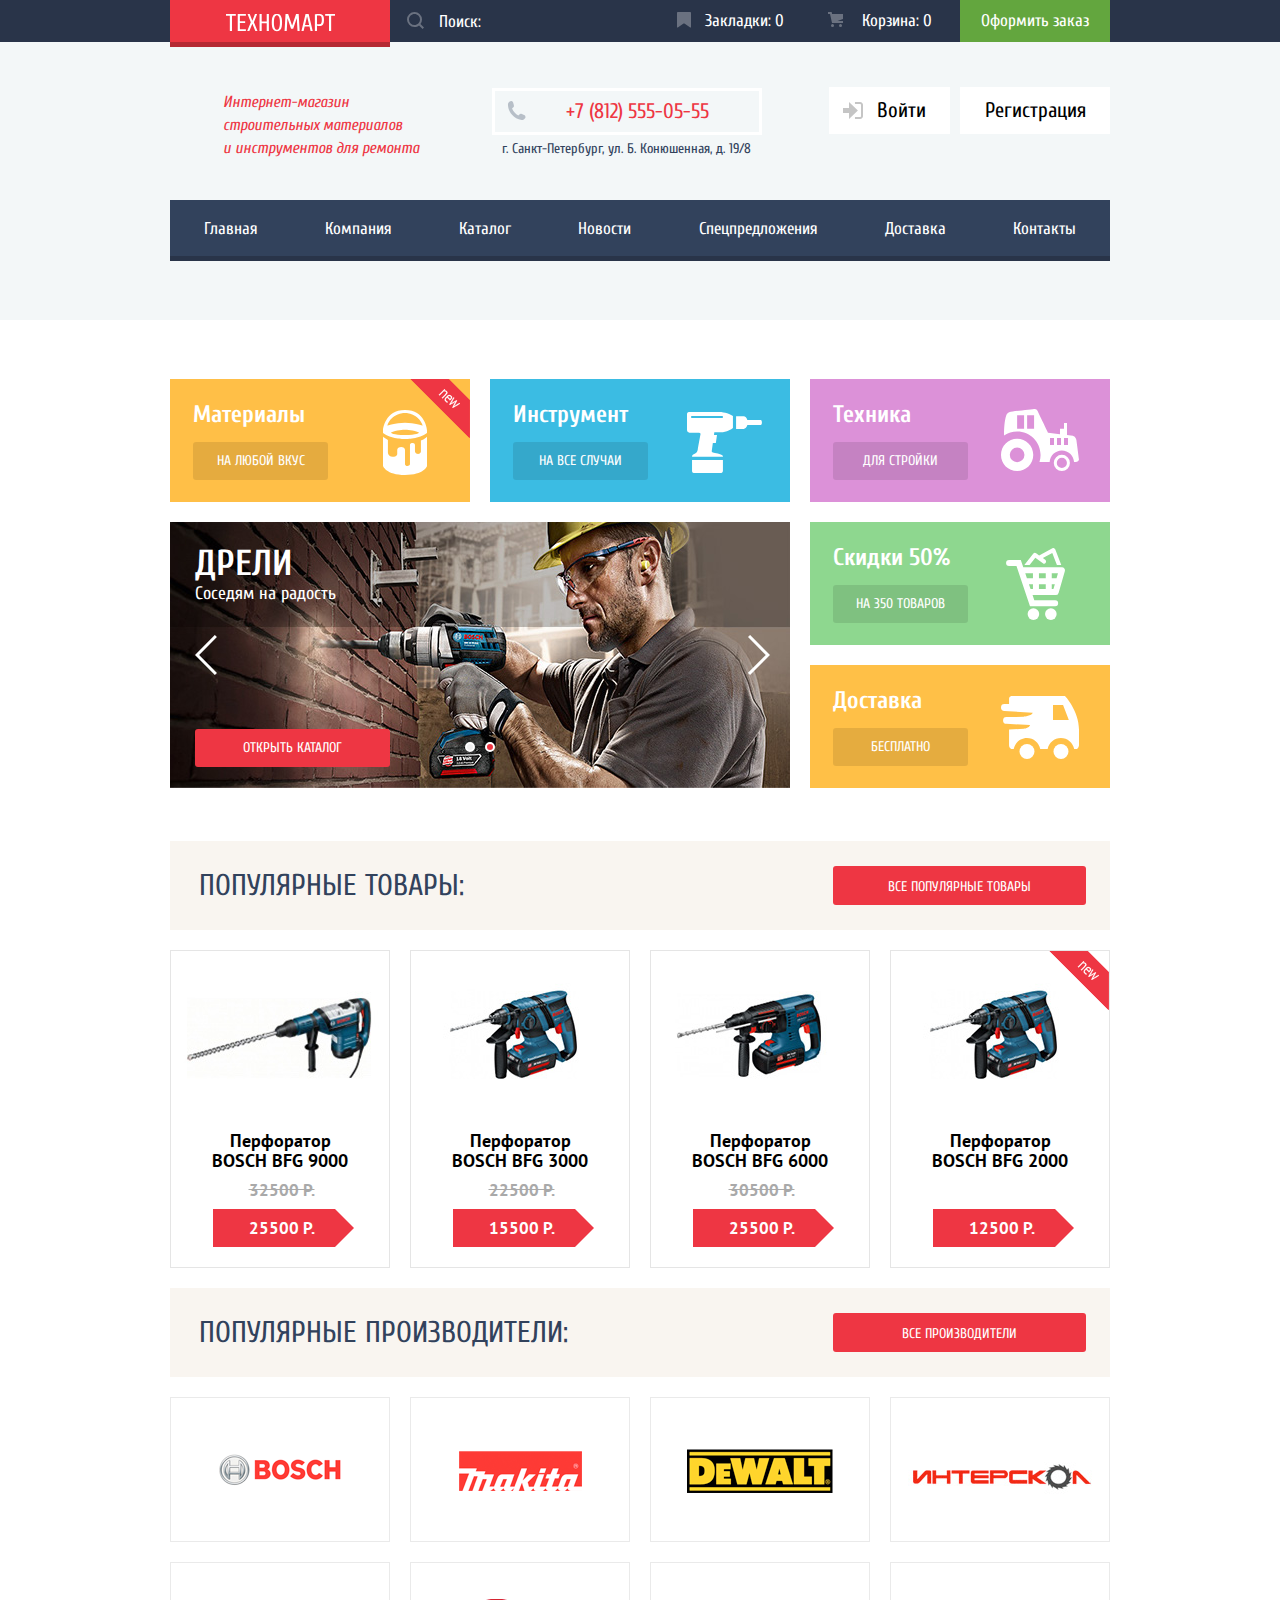
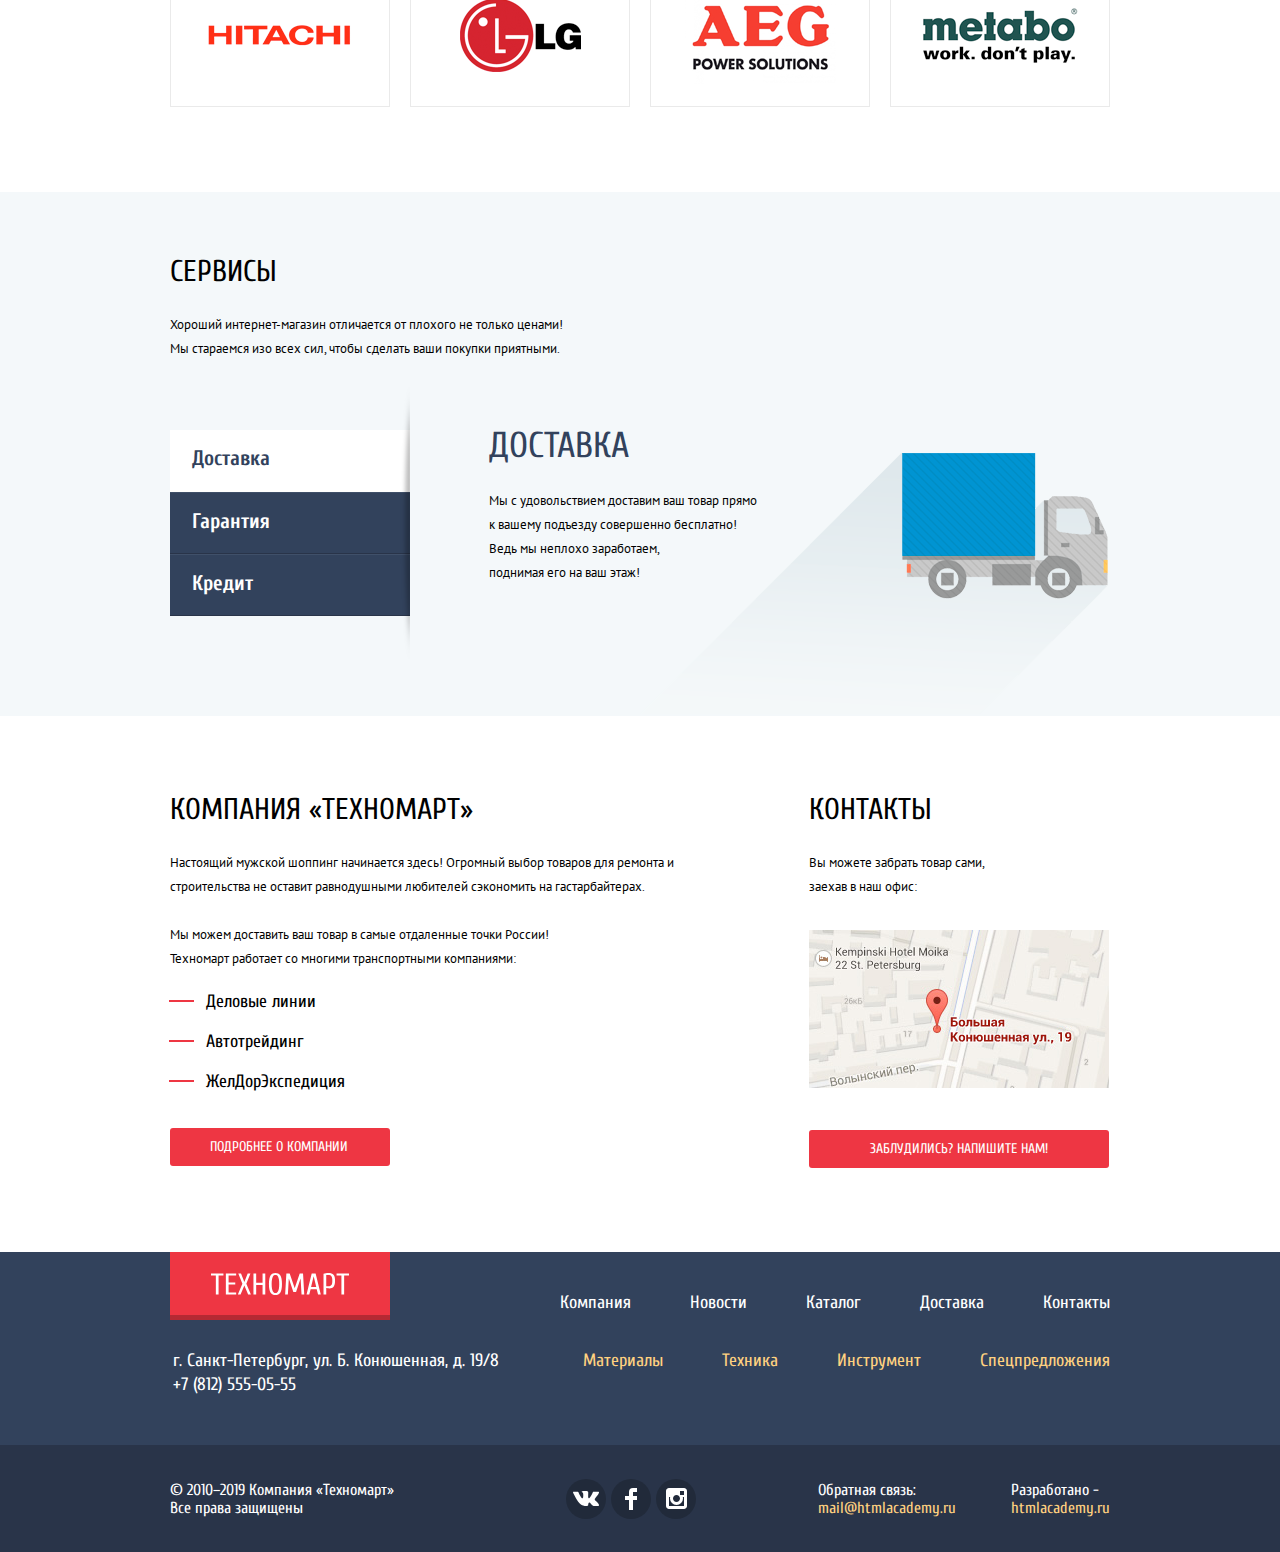
==== commit 74d7f042: "Личный проект: оживляем интерактивные элементы" ====
--- a/index.html
+++ b/index.html
@@ -50,6 +50,7 @@
             <a class="header-menu__btn" href="#">Оформить заказ</a>
           </div>
         </div>
+
         <div class="wrap">
           <div class="header__info header-info">
             <h1 class="header-info__heading">
@@ -59,7 +60,7 @@
             </h1>
   
             <div class="header-info__contacts header-contacts">
-              <span class="header-contacts__phone">+7 (812) 555-05-55</span>
+              <a href="tel:+78125550555" class="header-contacts__phone">+7 (812) 555-05-55</a href="tel:+78125550555">
               <span class="header-contacts__address">г. Санкт-Петербург, ул. Б. Конюшенная, д. 19/8</span>
             </div>
             
@@ -125,7 +126,7 @@
 
             <div class="categories__inner wrap">
               <div class="categories__slider slider">
-                <div class="slider__item slider-item">
+                <div class="slider__item slider-item" data-slide="1">
                   <div class="slider-item__inner">
                     <h3 class="slider-item__heading">Перфораторы</h3>
                     <span class="slider-item__text">Настоящие мужские игрушки</span>
@@ -133,7 +134,7 @@
                   <a class="slider-item__link button" href="catalog.html">Открыть каталог</a>
                 </div>
   
-                <div class="slider__item slider-item active">
+                <div class="slider__item slider-item active" data-slide="2">
                   <div class="slider-item__inner">
                     <h3 class="slider-item__heading">Дрели</h3>
                     <span class="slider-item__text">Соседям на радость</span>
@@ -145,8 +146,8 @@
                 <button class="slider__btn-right" type="button"></button>
 
                 <div class="slider__dots">
-                  <button type="button" class="slider__dot"></button>
-                  <button type="button" class="slider__dot active"></button>
+                  <button type="button" class="slider__dot" data-dot="1"></button>
+                  <button type="button" class="slider__dot active" data-dot="2"></button>
                 </div>
               </div>
 
@@ -287,12 +288,12 @@
             </p>
 
             <ul class="services__list">
-              <li class="services__item active">Доставка</li>
-              <li class="services__item">Гарантия</li>
-              <li class="services__item">Кредит</li>
-            </ul>
-
-            <div class="services__tab services-tab active">
+              <li class="services__item active" data-tab="1">Доставка</li>
+              <li class="services__item" data-tab="2">Гарантия</li>
+              <li class="services__item" data-tab="3">Кредит</li>
+            </ul>
+
+            <div class="services__tab services-tab active" data-tab="1">
               <h3 class="services-tab__heading">Доставка</h3>
               <p class="services-tab__text text">
                 Мы с удовольствием доставим ваш товар прямо <br>
@@ -301,7 +302,7 @@
                 поднимая его на ваш этаж!
               </p>
             </div>
-            <div class="services__tab services-tab">
+            <div class="services__tab services-tab" data-tab="2">
               <h3 class="services-tab__heading">Гарантия</h3>
               <p class="services-tab__text text">
                 Если купленный у нас товар поломается или заискрит, <br>
@@ -311,7 +312,7 @@
                 Дом уж восстановите как-нибудь сами.
               </p>
             </div>
-            <div class="services__tab services-tab">
+            <div class="services__tab services-tab" data-tab="3">
               <h3 class="services-tab__heading">Кредит</h3>
               <p class="services-tab__text text">
                 Залезть в долговую яму стало проще! <br>
@@ -459,7 +460,7 @@
 
               <div class="writeus-popup__item">
                 <label class="writeus-popup__label" for="write-us-message">Текст письма:</label>
-                <textarea class="writeus-popup__input message" name="message" id="write-us-message" cols="30" rows="5">В свободной форме</textarea>
+                <textarea class="writeus-popup__input message" name="message" id="write-us-message" cols="30" rows="5" placeholder="В свободной форме"></textarea>
                 <!-- <input class="writeus-popup__input message" type="text" name="message" placeholder="В свободной форме" id="write-us-message"> -->
               </div>
             </div>
@@ -480,5 +481,19 @@
         <img class="map-popup__img" src="img/big-map.jpg" width="940" height="446" alt="Как до нас добраться">
         <button class="map-popup__close close" type="button">Закрыть</button>
       </section>
+
+      <section class="add-popup">
+        <h2 class="add-popup__heading">Товар добавлен в корзину!</h2>
+        <div class="add-inner">
+          <a class="add-popup__link button" href="#">Оформить заказ</a>
+          <button class="add-popup__btn" type="button">Продолжить покупки</button>
+        </div>
+        <button class="add-popup__close" type="button">Закрыть</button>
+      </section>
+
+      <script src="/js/script.js"></script>
+      <script src="/js/write-us.js"></script>
+      <script src="/js/services.js"></script>
+      <script src="/js/slider.js"></script>
   </body>
 </html>--- a/css/style.css
+++ b/css/style.css
@@ -274,6 +274,11 @@
     opacity: 1;
 }
 
+.header-bookmarks.active,
+.header-basket.active {
+    background-color: #ee3643;
+}
+
 .header-menu .header-menu__basket {
     padding-left: 49px;
 }
@@ -294,6 +299,16 @@
 
     background-color: #161d29;
 }
+
+.header-bookmarks.active:hover,
+.header-basket.active:hover {
+    background: #ca2c37;
+} 
+
+.header-bookmarks.active:active,
+.header-basket.active:active {
+    background: #ba2732;
+} 
 
 .header-menu .header-menu__btn:hover {
     background-color: #5fbb2d;
@@ -813,6 +828,7 @@
     display: block;
 }
 
+
 .slider-item .slider-item__heading {
     font-size: 36px;
     line-height: 36px;
@@ -1196,8 +1212,9 @@
 .services {
     background-color: #f4f8fa;
 
+    min-height: 524px;
     padding-top: 65px;
-    padding-bottom: 98px;
+    padding-bottom: 80px;
 }
 
 .services .services__heading ,
@@ -1293,7 +1310,7 @@
 }
 
 .services-tab .services-tab__text {
-    max-width: 300px;
+    max-width: 400px;
     margin: 0;
     padding: 0;
     margin-bottom: 26px;
@@ -1343,14 +1360,14 @@
 
 .services-tab:nth-of-type(3)::before {
     content: "";
-    top: 3px;
-    left: 239px;
-
-    width: 389px;
+    top: 2px;
+    left: 166px;
+
+    width: 469px;
     height: 261px;
 
     position: absolute;
-    background-image: url(../img/guarantee.png);
+    background-image: url(../img/credit.png);
     background-position: 0 0;
     background-repeat: no-repeat;  
 }
@@ -2399,6 +2416,8 @@
 
 /* ===== writeus-popup ===== */
 .writeus-popup {
+    display: none;
+
     position: fixed;
     top: 50%;
     left: 50%;
@@ -2445,17 +2464,16 @@
 
     width: 220px;
     height: 38px;
+    padding: 0 12px;
 }
 
 .writeus-popup .writeus-popup__input::placeholder,
-.writeus-popup .message {
+.writeus-popup .writeus-popup__input {
     font-family: 'PT sans', "Arial", sans-serif;
     font-size: 13px;
     line-height: 18px;
     font-weight: normal;
     color: #b4b4b4;
-    text-indent: 12px;
-    padding-top: 10px;
 }
 
 .writeus-popup .writeus-popup__item:first-child {
@@ -2477,6 +2495,15 @@
 
     width: 460px;
     height: 114px;
+    padding: 10px 12px;
+}
+
+.writeus-popup .writeus-popup__input:hover {
+    border-color: #b5b5b5;
+}
+
+.writeus-popup .writeus-popup__input:focus {
+    border-color: #ee3643;
 }
 
 .bottom-wrap {
@@ -2545,6 +2572,8 @@
 
 /* ===== add-popup ===== */
 .add-popup {
+    display: none;
+
     position: fixed;
     top: 162px;
     left: 50%;
@@ -2642,8 +2671,62 @@
 }
 /* ===== /add-popup ===== */
 
-.writeus-popup,
-.map-popup,
-.add-popup {
+.map-popup {
     display: none; 
-} +} 
+
+.writeus-show {
+    display: block;
+
+    animation: bounce 0.6s;
+}
+
+.writeus-error {
+    animation: shake 0.6s;
+}
+
+@keyframes bounce {
+    0% {
+      transform: translateY(-2000px);
+    }
+  
+    70% {
+      transform: translateY(30px);
+    }
+  
+    90% {
+      transform: translateY(-10px);
+    }
+  
+    100% {
+      transform: translateY(0);
+    }
+  }
+
+  @keyframes shake {
+    0%,
+    100% {
+      transform: translateX(0);
+    }
+  
+    10%,
+    30%,
+    50%,
+    70%,
+    90% {
+      transform: translateX(-10px);
+    }
+  
+    20%,
+    40%,
+    60%,
+    80% {
+      transform: translateX(10px);
+    }
+  }
+
+  .add-product-show {
+      display: block;
+
+      animation: bounce 0.6s;
+  }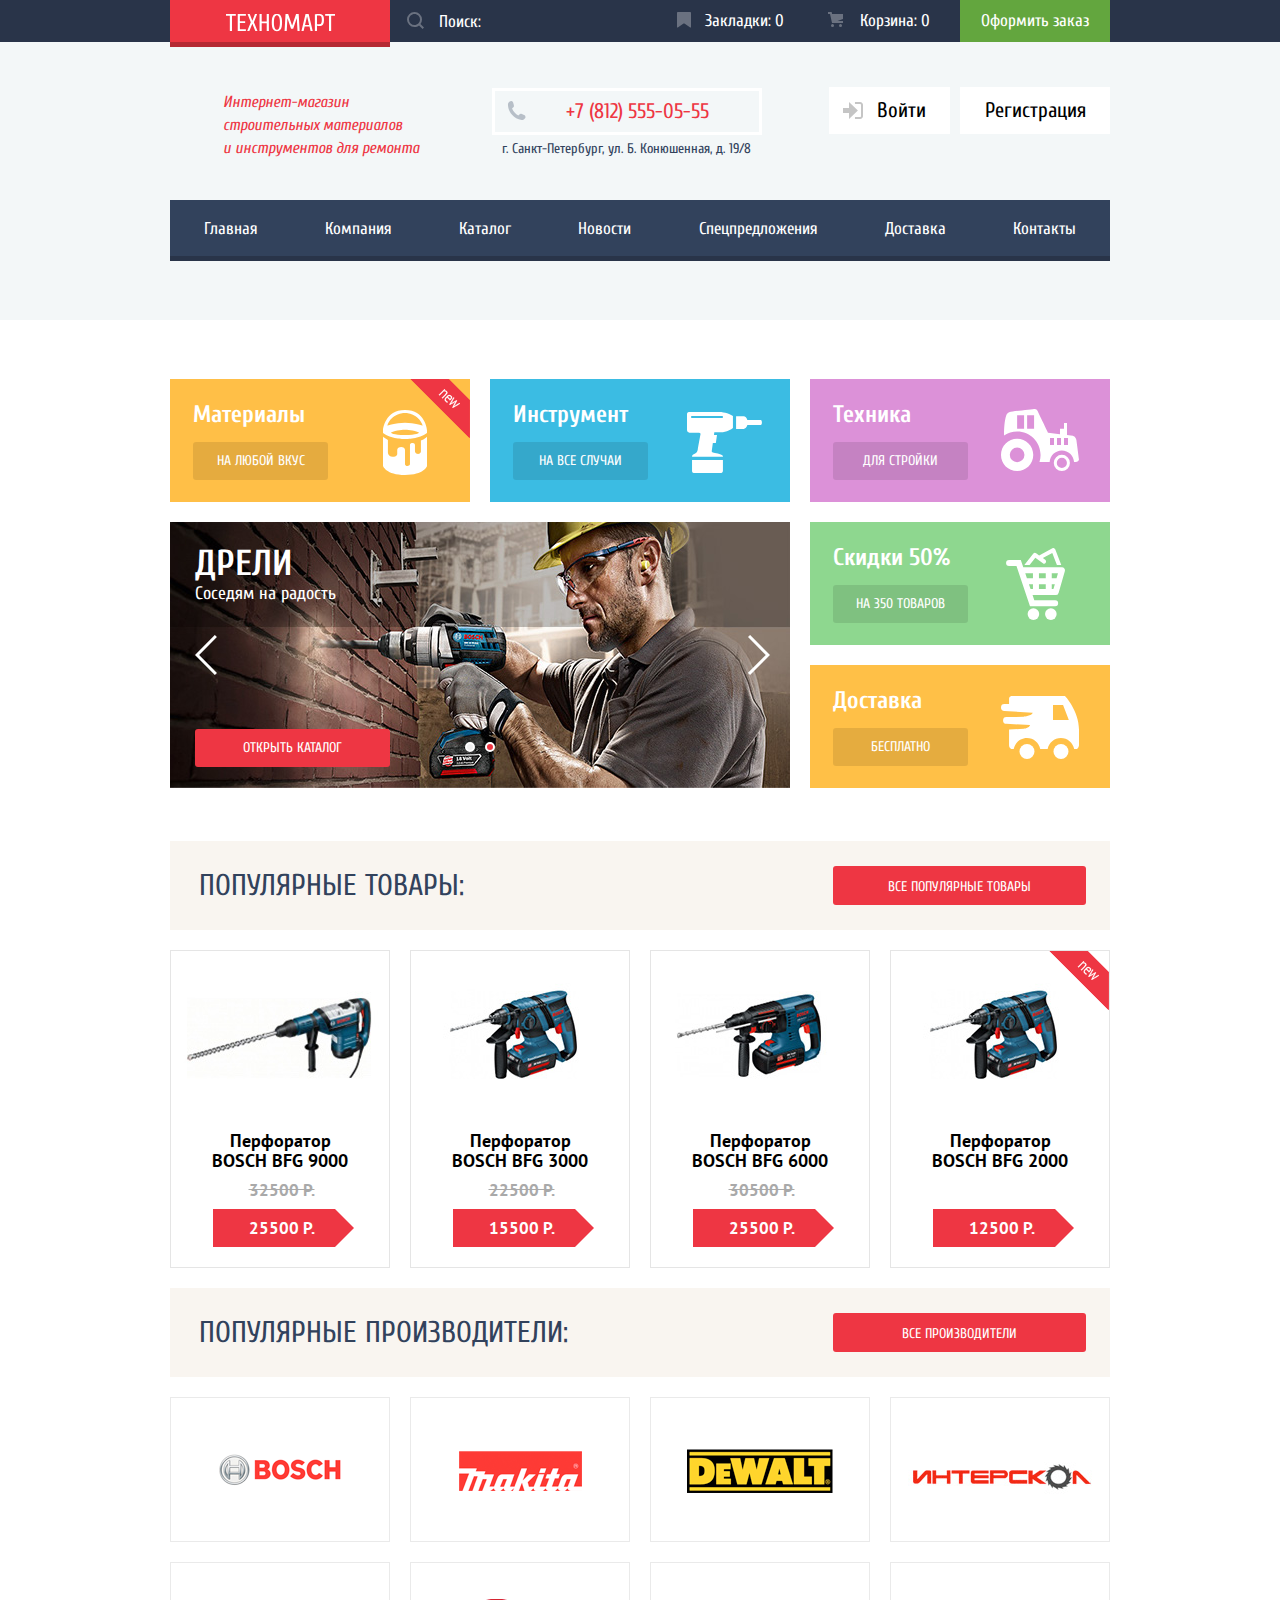
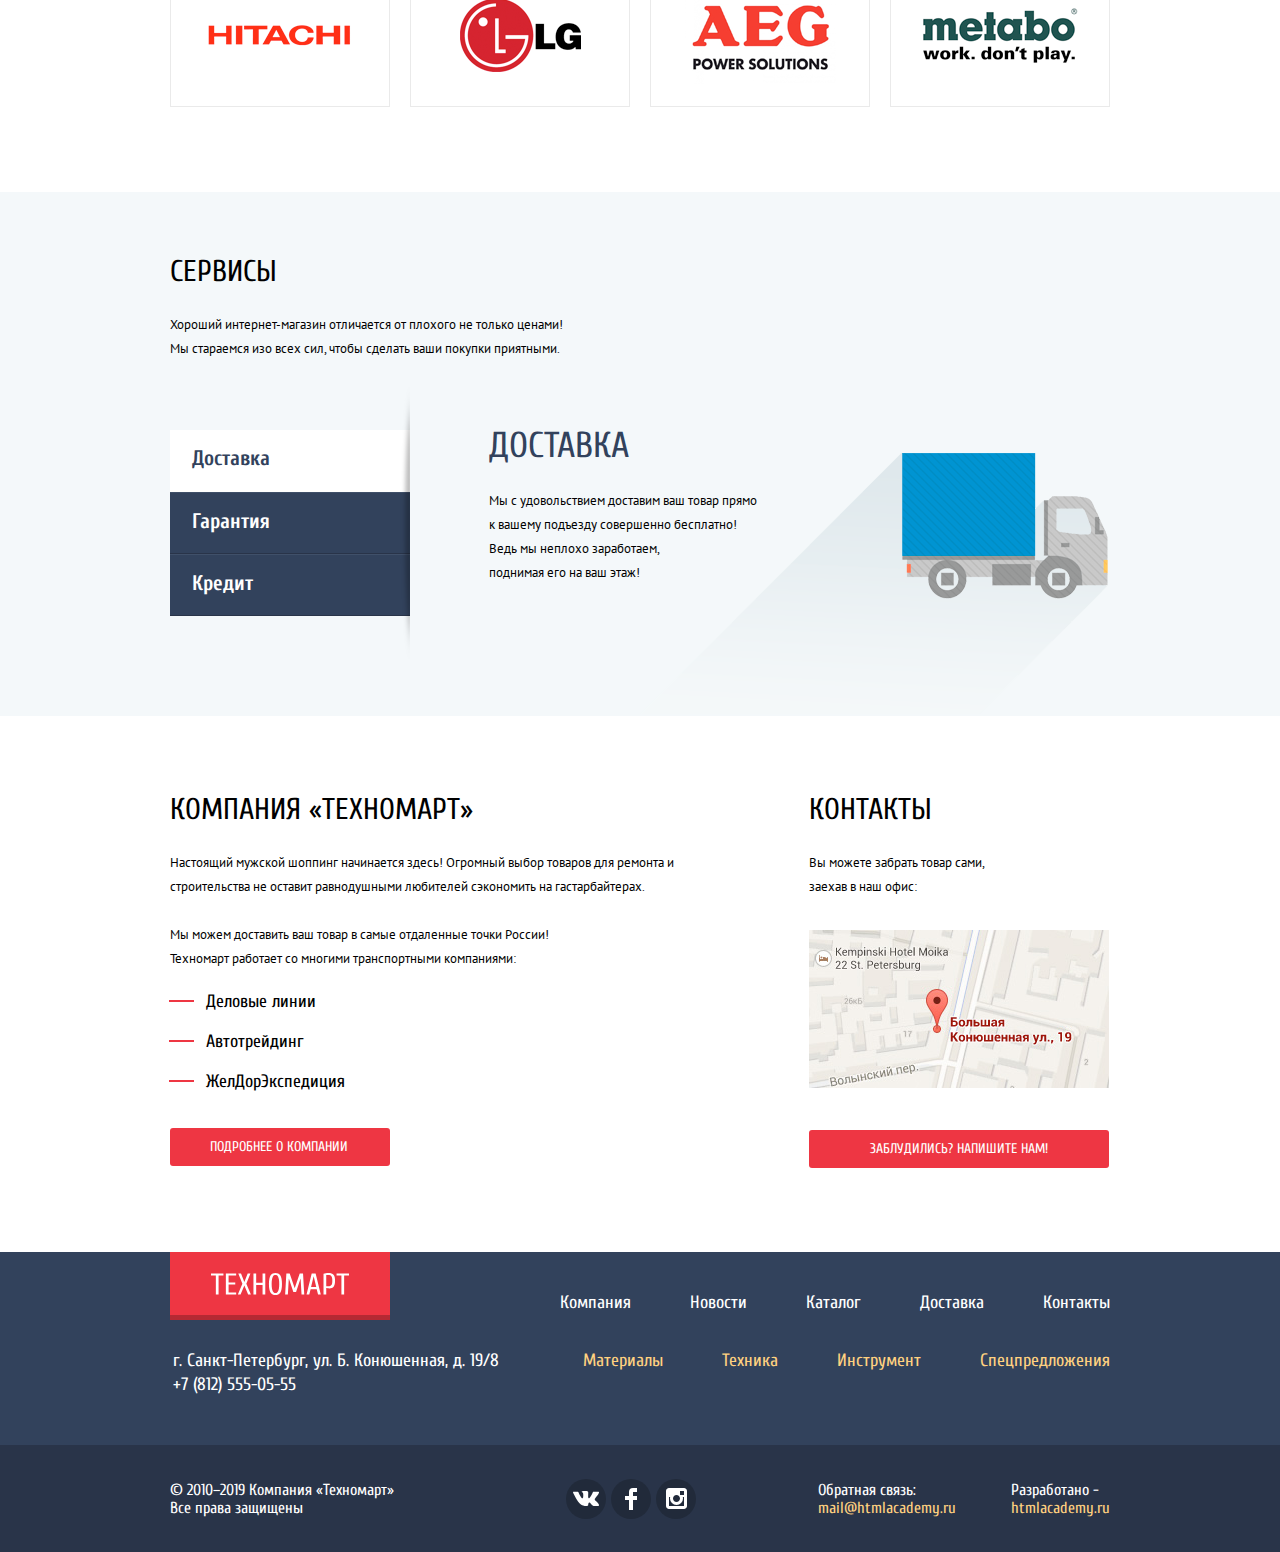
==== commit 0b06e3e4: "Личный проект: добавляем интерактивную карту" ====
--- a/index.html
+++ b/index.html
@@ -478,6 +478,7 @@
 
       <section class="map-popup">
         <h2 class="map-popup__heading visually-hidden">Как до нас добраться</h2>
+        <iframe src="https://www.google.com/maps/embed?pb=!1m18!1m12!1m3!1d1188.3830853094232!2d30.322894823116346!3d59.938544493648095!2m3!1f0!2f0!3f0!3m2!1i1024!2i768!4f13.1!3m3!1m2!1s0x4696310fca5ba729%3A0xea9c53d4493c879f!2z0JHQvtC70YzRiNCw0Y8g0JrQvtC90Y7RiNC10L3QvdCw0Y8g0YPQuy4sIDE5LCDQodCw0L3QutGCLdCf0LXRgtC10YDQsdGD0YDQsywgMTkxMTg2!5e0!3m2!1sru!2sru!4v1582572691873!5m2!1sru!2sru" width="940" height="446" frameborder="0" style="border:0;" allowfullscreen=""></iframe>
         <img class="map-popup__img" src="img/big-map.jpg" width="940" height="446" alt="Как до нас добраться">
         <button class="map-popup__close close" type="button">Закрыть</button>
       </section>
@@ -491,9 +492,9 @@
         <button class="add-popup__close" type="button">Закрыть</button>
       </section>
 
-      <script src="/js/script.js"></script>
-      <script src="/js/write-us.js"></script>
-      <script src="/js/services.js"></script>
-      <script src="/js/slider.js"></script>
+      <script src="js/script.js"></script>
+      <script src="js/write-us.js"></script>
+      <script src="js/services.js"></script>
+      <script src="js/slider.js"></script>
   </body>
 </html>--- a/css/style.css
+++ b/css/style.css
@@ -229,12 +229,12 @@
     width: 150px;
     min-height: 42px;
     padding-top: 12px;
-    padding-right: 25px;
+    padding-right: 2px;
     padding-bottom: 12px;
 }
 
 .header-menu .header-menu__bookmarks {
-        padding-left: 44px;
+        padding-left: 20px;
 }
 
 .header-bookmarks::after {
@@ -280,7 +280,7 @@
 }
 
 .header-menu .header-menu__basket {
-    padding-left: 49px;
+    padding-left: 22px;
 }
 
 .header-search .header-search__field:hover,
@@ -1495,6 +1495,7 @@
 
 .company-contacts .company-contacts__map {
     margin-bottom: 38px;
+    cursor: pointer;
 }
 
 .company-contacts .company-contacts__text {
@@ -2539,6 +2540,8 @@
 
 /* ===== map-popup ===== */
 .map-popup {
+    display: none;
+
     position: fixed;
     top: 50%;
     left: 50%;
@@ -2551,10 +2554,25 @@
     box-shadow: 0px 0px 14.72px 1.28px rgba(47, 42, 43, 0.5);
 }
 
+.map-popup iframe {
+    position: relative;
+    z-index: 2;
+
+    border: none;
+}
+
+.map-popup .map-popup__img {
+    position: absolute;
+    left: 0;
+    top: 0;
+    z-index: 1;
+}
+
 .map-popup .map-popup__close {
     position: absolute;
     top: 9px;
     right: 9px;
+    z-index: 3;
 
     font-size: 0;
 
@@ -2669,11 +2687,7 @@
     background-position: 0 0;
     background-repeat: no-repeat;
 }
-/* ===== /add-popup ===== */
-
-.map-popup {
-    display: none; 
-} 
+/* ===== /add-popup ===== */ 
 
 .writeus-show {
     display: block;
@@ -2703,7 +2717,7 @@
     }
   }
 
-  @keyframes shake {
+@keyframes shake {
     0%,
     100% {
       transform: translateX(0);
@@ -2725,8 +2739,14 @@
     }
   }
 
-  .add-product-show {
-      display: block;
-
-      animation: bounce 0.6s;
-  }+.add-product-show {
+    display: block;
+
+    animation: bounce 0.6s;
+}
+
+.map-show {
+    display: block;
+
+    animation: bounce 0.6s;
+}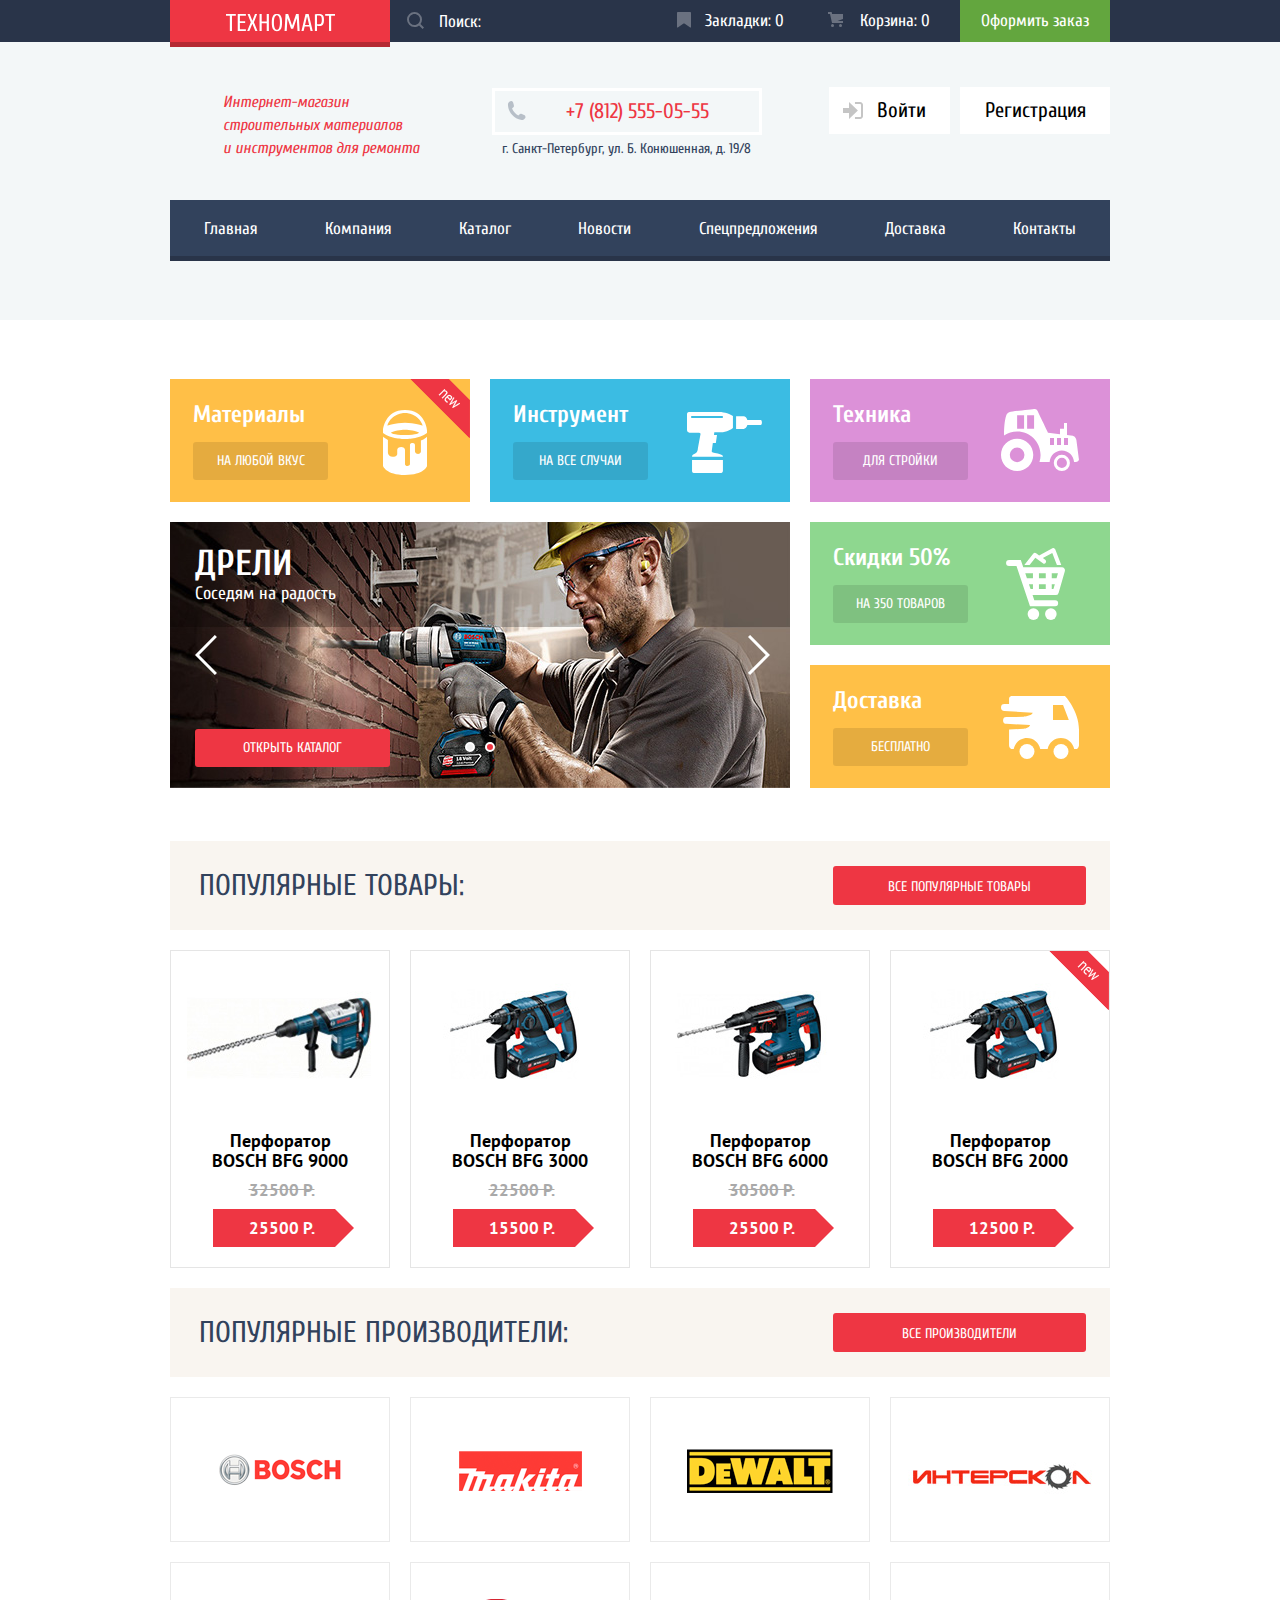
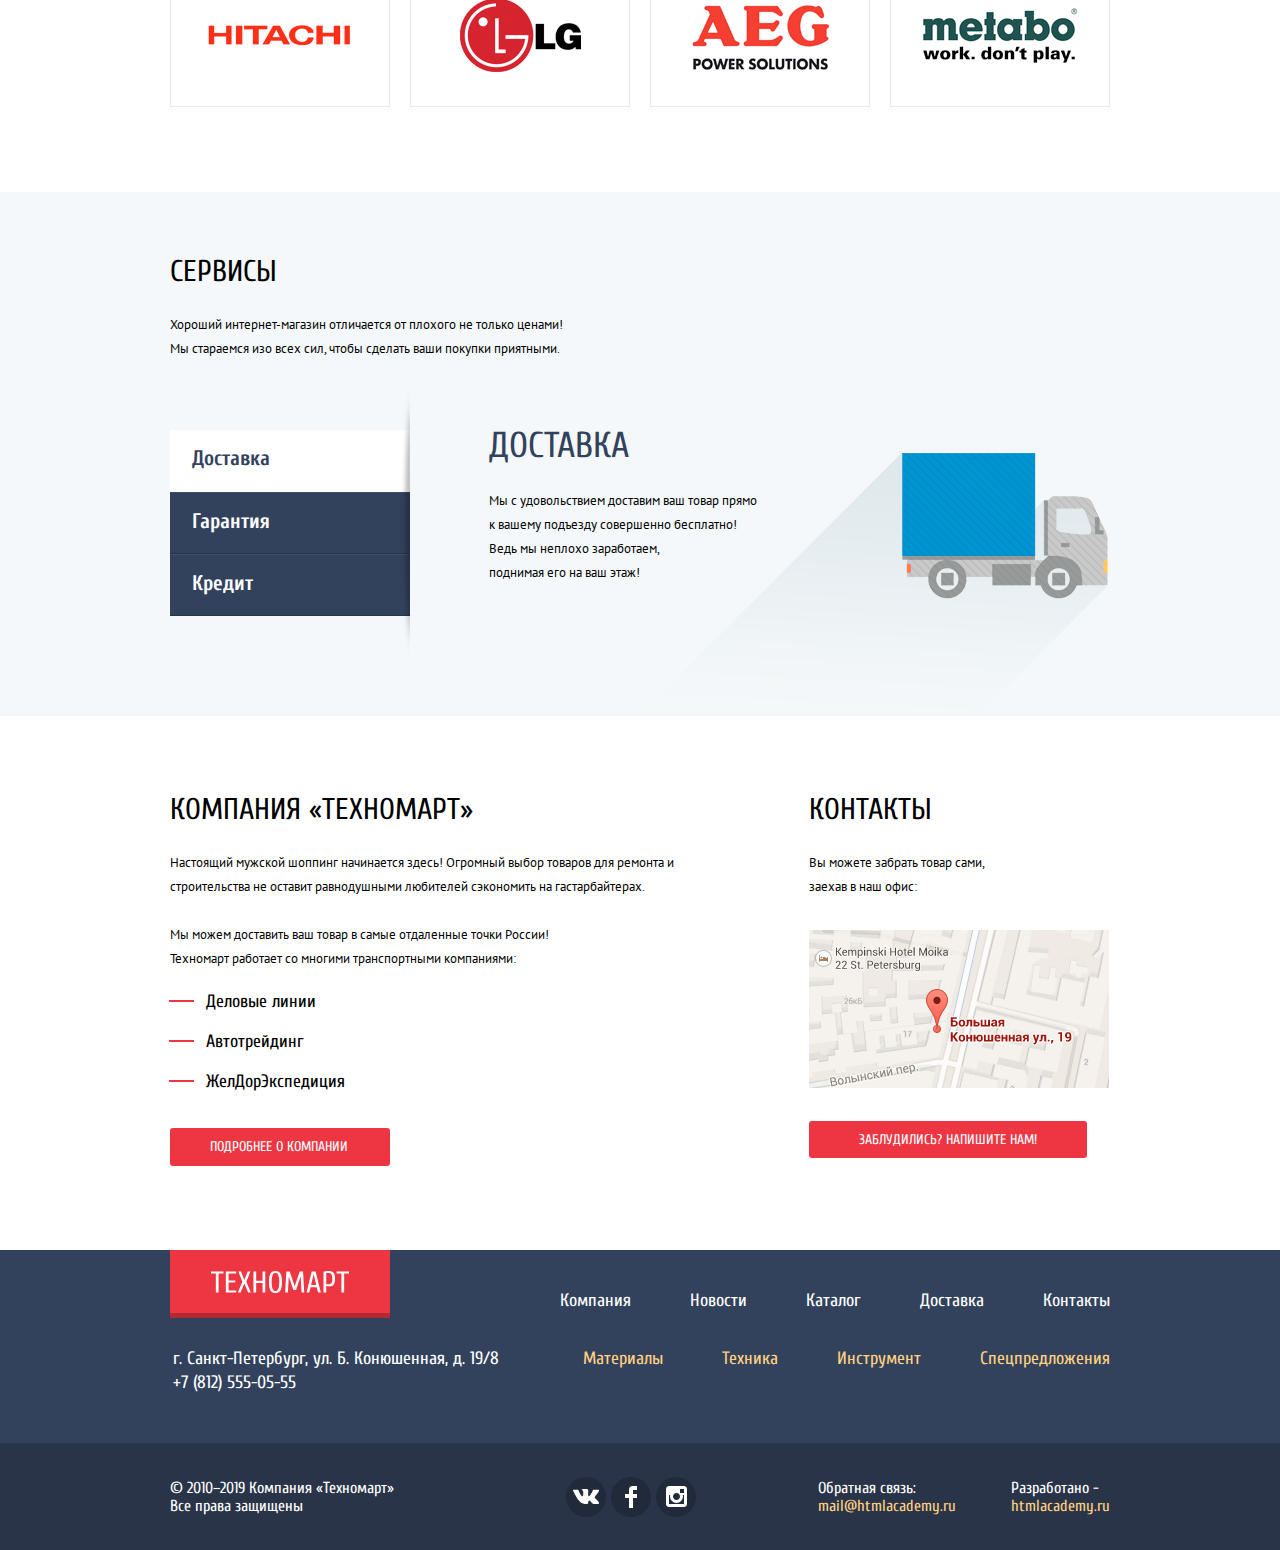
==== commit f1b52609: "Защита" ====
--- a/index.html
+++ b/index.html
@@ -7,7 +7,7 @@
     <title>HTML Academy: Техномарт</title>
     <link href="https://fonts.googleapis.com/css?family=Cuprum:400,400i,700|PT+Sans:400,700&display=swap&subset=cyrillic" rel="stylesheet">
     <link rel="stylesheet" href="css/normalize.css">
-    <link rel="stylesheet" href="css/style.css">
+    <link rel="stylesheet" href="css/style.min.css">
   </head>
 
   <body>
@@ -355,9 +355,9 @@
               <p class="company-contacts__text text">Вы можете забрать товар сами, <br>
                 заехав в наш офис:</p>
               <img class="company-contacts__map" src="img/map.jpg" width="300" height="158" alt="Карта c нашим адресом: г. Санкт-Петербург, ул. Б. Конюшенная, д. 19/8">
-              <button class="company-contacts__button button" type="button">
+              <a class="company-contacts__button button" href="writeus.html">
                 Заблудились? Напишите нам!
-              </button>
+              </a>
             </div>
           </div>
         </section>
@@ -492,9 +492,9 @@
         <button class="add-popup__close" type="button">Закрыть</button>
       </section>
 
-      <script src="js/script.js"></script>
-      <script src="js/write-us.js"></script>
-      <script src="js/services.js"></script>
-      <script src="js/slider.js"></script>
+      <script src="js/script.min.js"></script>
+      <script src="js/write-us.min.js"></script>
+      <script src="js/services.min.js"></script>
+      <script src="js/slider.min.js"></script>
   </body>
 </html>--- a/css/style.min.css
+++ b/css/style.min.css
@@ -0,0 +1 @@
+@keyframes bounce{0%{transform:translateY(-2000px)}70%{transform:translateY(30px)}90%{transform:translateY(-10px)}to{transform:translateY(0)}}@keyframes shake{0%,to{transform:translateX(0)}10%,30%,50%,70%,90%{transform:translateX(-10px)}20%,40%,60%,80%{transform:translateX(10px)}}.visually-hidden{position:absolute;clip:rect(1px 1px 1px 1px);clip:rect(1px,1px,1px,1px);padding:0;border:0;height:1px;width:1px;overflow:hidden}html{box-sizing:border-box}*,::after,::before{box-sizing:inherit}body{padding:0;margin:0}a{text-decoration:none}img{max-width:100%;height:auto}.logo{background-color:#ee3643;border-bottom:5px solid #b52933}.logo:hover{background-color:#ca2c37;border-bottom-color:#9a212a}.logo:active{background-color:#ba2732;border-bottom-color:#8e1e26}.button,.text{font-weight:400}.button{font-family:'Cuprum',"Arial",sans-serif;font-size:14px;line-height:18px;color:#fff;text-transform:uppercase;border:0;border-radius:3px;background-color:#ee3643;padding:0;margin:0}.button:hover{background-color:#ca2c37}.button:active{background-color:#ba2732}.text{font-family:'PT sans',"Arial",sans-serif;font-size:13px;line-height:24px}.wrap{max-width:940px;margin:0 auto}.header{font-family:'Cuprum',"Arial",sans-serif;background-color:#f3f7f8;padding-bottom:59px}.header-menu{height:42px;background-color:#293449}.header-menu .wrap{display:flex;align-items:center;justify-content:flex-end;position:relative;height:42px}.header-menu .header-menu__logo{position:absolute;left:0;top:0;width:220px;min-height:47px;padding-top:13px;padding-bottom:6px;vertical-align:middle;text-align:center}.header-menu .header-menu__btn{width:150px;min-height:42px;padding:12px 21px;text-align:center;background-color:#63a63e}.header-menu .header-menu__search{position:relative;width:270px;min-height:42px}.header-search{position:relative}.header-search .header-search__btn{position:absolute;left:0;top:0;width:45px;padding:0;cursor:pointer}.header-search .header-search__field{width:270px;padding:12px 14px 12px 49px}.header-search .header-search__btn,.header-search .header-search__field{font-size:17px;line-height:18px;font-weight:400;color:#fff;height:42px;vertical-align:middle;border:0;background:0 0}.header-search .header-search__svg{position:absolute;left:17px;top:12px;opacity:.3}.header-search .header-search__field::-webkit-input-placeholder{font-size:17px;line-height:18px;font-weight:400;color:#fff}.header-search .header-search__field::-moz-placeholder{font-size:17px;line-height:18px;font-weight:400;color:#fff;opacity:1}.header-search .header-search__field:-ms-input-placeholder,.header-search .header-search__field::-ms-input-placeholder{font-size:17px;line-height:18px;font-weight:400;color:#fff}.header-search .header-search__field::placeholder{font-size:17px;line-height:18px;font-weight:400;color:#fff}.header-menu a{font-size:17px;line-height:18px;font-weight:400;color:#fff}.header-menu .header-menu__basket,.header-menu .header-menu__bookmarks{position:relative;text-align:center;offset:none;width:150px;min-height:42px;padding-top:12px;padding-right:2px;padding-bottom:12px}.header-menu .header-menu__bookmarks{padding-left:20px}.header-basket::after,.header-bookmarks::after{content:"";position:absolute;top:12px;left:17px;width:14px;height:16px;opacity:.3;background-image:url(../img/icon-bookmark.svg);background-position:0 0;background-repeat:no-repeat}.header-basket::after{left:18px;width:15px;height:15px;background-image:url(../img/icon-cart.svg)}.header-basket:hover::after,.header-bookmarks:hover::after{opacity:1}.header-basket.active,.header-bookmarks.active{background-color:#ee3643}.header-menu .header-menu__basket{padding-left:22px}.header-menu .header-menu__basket:hover,.header-menu .header-menu__bookmarks:hover,.header-search .header-search__field:hover{background-color:#212a3a}.header-search__field:hover~.header-search__svg{opacity:1}.header-menu .header-menu__basket:active,.header-menu .header-menu__bookmarks:active{color:rgba(255,255,255,.6);background-color:#161d29}.header-basket.active:hover,.header-bookmarks.active:hover{background:#ca2c37}.header-basket.active:active,.header-bookmarks.active:active{background:#ba2732}.header-menu .header-menu__btn:hover{background-color:#5fbb2d}.header-menu .header-menu__btn:active{color:rgba(255,255,255,.5);background-color:#518534}.header-search .header-search__field:focus{color:#000;background-color:#fff}.header-search .header-search__field:focus::placeholder{color:#000}.header-search__field:focus+.header-search__btn path{fill:#ee3643}.header-search__field:focus+.header-search__btn .header-search__svg{opacity:1}.header-info{display:-webkit-box;display:-ms-flexbox;display:flex;-webkit-box-align:center;-ms-flex-align:center;align-items:center;-webkit-box-pack:justify;-ms-flex-pack:justify;justify-content:space-between;height:158px;padding-left:53px}.header-info h1{font-size:16px;line-height:23px;font-weight:400;font-style:italic;color:#ee3643;margin:0;padding:9px 0 0;max-width:200px}.header-info .header-info__contacts{display:flex;flex-direction:column;justify-content:space-between;width:270px;min-height:68px;padding-top:1px;padding-left:1px}.header-contacts .header-contacts__phone{position:relative;font-size:21px;line-height:21px;font-weight:400;color:#ee3643;border:3px solid #fff;width:270px;min-height:45px;padding:10px 30px 10px 71px}.header-contacts .header-contacts__phone::after{content:"";position:absolute;left:12px;top:10px;width:19px;height:19px;background-image:url(../img/icon-phone.svg);background-position:0 0;background-repeat:no-repeat}.header-contacts .header-contacts__address{font-size:14px;line-height:24px;font-weight:400;color:#32425c;padding-left:10px;margin-bottom:-6px}.header-login{width:281px;height:68px}.header-login .header-login__authorization{display:inline-block;vertical-align:top;position:relative;width:121px;margin-right:6px;padding:13px 13px 13px 48px}.header-login .header-login__svg{position:absolute;left:14px;top:15px}.header-login:hover .header-login__svg path,.header-login__profile:hover path{fill:#32425c}.header-login:active .header-login__svg path,.header-login__profile:active path{fill:#c5c5c5}.header-login .header-login__profile,.header-login .header-login__registration{display:inline-block;vertical-align:top;width:150px;padding:13px 13px 13px 25px}.header-login .header-login__profile{width:260px;padding:13px 0 10px 49px}.header-login .info-inner{position:relative;background-color:#fff;width:300px;height:46px;margin-left:-20px;margin-bottom:8px}.header-login__profile svg{position:absolute;left:15px;top:14px;width:20px;height:18px}.header-login__logout{position:absolute;right:9px;top:15px;width:21px;height:17px;padding:0;border:0;background:0 0}.header-login__logout:hover path{fill:#32425c}.fieldset-growth__item path,.header-login__logout:active path{fill:#c5c5c5}.header-login .header-login__inner{position:relative}.header-login .header-login__inner::after{content:"";position:absolute;top:7px;left:89px;width:4px;height:4px;background-color:#32425c;background-position:0 0;background-repeat:no-repeat;border-radius:50%}.header-login .header-login__orders{margin-right:28px}.header-login .header-login__authorization,.header-login .header-login__profile,.header-login .header-login__registration{font-size:21px;line-height:21px;font-weight:400;color:#000;background-color:#fff;min-height:45px}.header-login .header-login__orders,.header-login .header-login__personal{font-size:16px;line-height:18px;font-weight:400;color:#32425c;text-decoration:underline}.header-login .header-login__authorization:hover,.header-login .header-login__orders:hover,.header-login .header-login__personal:hover,.header-login .header-login__registration:hover{color:#ee3643}.header-login .header-login__authorization:active,.header-login .header-login__profile:active,.header-login .header-login__registration:active{color:rgba(0,0,0,.3)}.header-login .header-login__orders:active,.header-login .header-login__personal:active{color:rgba(50,66,92,.3)}.header-navigation .header-navigation__list{display:flex;flex-wrap:wrap;list-style:none;min-height:60px;margin:0;padding:0}.header-navigation .header-navigation__item{flex-grow:1}.header-navigation .header-navigation__link{display:flex;justify-content:center;font-size:17px;line-height:17px;font-weight:400;color:#fff;background-color:#32425c;border-bottom:5px solid #293449;min-height:60px;padding:20px 0 19px}.header-navigation .header-navigation__link:hover{background-color:#293449}.header-navigation .header-navigation__link:active{color:rgba(255,255,255,.5);background-color:#1d2739}.categories,.categories a{font-family:'Cuprum',"Arial",sans-serif;color:#fff}.categories{padding-top:59px;padding-bottom:33px}.categories h3{margin:0;padding:0}.categories .categories__list{display:flex;list-style:none;margin:0;padding:0}.categories-item{width:300px;min-height:123px;padding-left:23px;padding-top:21px;padding-bottom:22px}.break{flex-basis:100%;height:0}.categories-item:not(:first-child){margin-left:20px}.categories-item{position:relative;margin-bottom:20px}.categories-item:first-child{background-color:#ffbf47}.categories-item:first-child::before{top:27px;right:26px;background-image:url(../img/icon-1.svg)}.categories__item:nth-child(2){background-color:#3bbce3}.categories-item:nth-child(2)::before{top:27px;right:27px;background-image:url(../img/icon-2.svg)}.categories__item:nth-child(3){background-color:#dc91d8}.categories-item:nth-child(3)::before{top:25px;right:31px;background-image:url(../img/icon-3.svg)}.categories-item::before{content:"";position:absolute;width:78px;height:72px;background-position:center center;background-repeat:no-repeat}.categories-item .categories-item__heading{font-size:24px;line-height:30px;font-weight:700;max-width:150px;margin-bottom:12px}.categories-item .categories-item__link{display:block;font-size:14px;line-height:18px;font-weight:400;text-transform:uppercase;text-align:center;width:135px;min-height:38px;padding:10px 20px;border-radius:3px;background-color:rgba(0,0,0,.1)}.categories-item .categories-item__link:hover{background-color:rgba(0,0,0,.2)}.categories-item .categories-item__link:active{background-color:rgba(0,0,0,.3)}.categories__inner{display:flex}.slider{-ms-flex-preferred-size:640px;flex-basis:620px;height:266px;position:relative;margin-right:20px}.categories__list.column{display:flex;flex-direction:column;flex-basis:300px}.categories__list.column .categories__item{margin-left:0}.categories__list.column .categories__item:first-child{background-color:#8ed78f}.categories__list.column .categories__item:first-child::before{top:26px;right:36px;background-image:url(../img/icon-4.svg)}.categories__list.column .categories__item:nth-child(2){background-color:#ffc047}.categories__list.column .categories__item:nth-child(2)::before{top:26px;right:31px;background-image:url(../img/icon-5.svg)}.slider-item{height:266px;padding-left:25px;padding-top:24px;display:none;background-repeat:no-repeat;background-size:cover}.slider-item:first-child{background-color:#93816f;background-image:url(../img/slide1.jpg)}.slider-item:nth-child(2){background-color:#6a594b;background-image:url(../img/slide2.jpg)}.slider-item .slider-item__inner{margin-bottom:123px}.slider-item.active{display:block}.slider-item .slider-item__heading{font-size:36px;line-height:36px;font-weight:700;text-transform:uppercase}.slider-item .slider-item__text{font-size:18px;line-height:24px;font-weight:400}.slider-item .slider-item__link{display:block;text-align:center;width:195px;min-height:38px;padding:10px 45px}.slider__btn-left,.slider__btn-right{position:absolute;top:50%;width:22px;height:40px;margin-top:-20px;border:0;background-color:transparent;background-position:0 0;background-repeat:no-repeat}.slider__btn-left{left:25px;background-image:url(../img/icon-left.svg)}.slider__btn-right{right:20px;background-image:url(../img/icon-right.svg)}.slider__dots{position:absolute;width:100px;text-align:center;left:50%;bottom:34px;margin-left:-50px}.slider__dot{width:10px;height:10px;padding:0;margin:0;border:2px solid #fff;border-radius:50%}.slider__dot.active{background-color:#ee3643}.slider__dot:not(:last-child){margin-right:6px}.popular{display:flex;justify-content:space-between;background-color:#f9f5f0;min-height:89px;padding:25px 24px 25px 29px}.popular .popular__heading{font-family:'Cuprum',"Arial",sans-serif;font-size:30px;line-height:30px;font-weight:400;color:#32425c;text-transform:uppercase;margin:0;padding:5px 0 0}.popular .popular__link{width:253px;min-height:38px;padding:12px 50px 8px;text-align:center}.products .products__list{display:flex;flex-wrap:wrap;list-style:none;margin:0;padding:20px 0}.catalog-products .catalog-products__list,.products .products__list{font-family:'PT sans',"Arial",sans-serif;font-weight:700}.catalog-products__item,.products__item{display:flex;flex-direction:column;position:relative;width:220px;min-height:318px;border:1px solid #e5e5e5}.products-item__link{display:flex;flex-direction:column}.products-item__img{order:-1;margin-bottom:10px}.products .products__item:not(:last-child){margin-right:20px}.products-item .products-item__heading{font-size:18px;line-height:20px;color:#000;text-align:center;padding:0 30px;margin:0 0 10px}.products-item .products-item__btn,.products-item .products-item__sale{font-size:17px;line-height:18px;text-align:center}.products-item .products-item__sale{color:#a9a9a9;text-decoration:line-through;margin-bottom:10px;padding-left:3px}.products-item .products-item__btn{font-family:'PT sans',"Arial",sans-serif;font-weight:700;color:#fff;position:absolute;bottom:20px;left:42px;width:141px;height:38px;padding:10px 3px 10px 0;background-color:#ee3643}.products-item .products-item__btn::after{content:"";position:absolute;right:-19px;bottom:0;width:0;height:0;border:19px solid #fff;border-left-color:#ee3643}.products-item .products-item__btn:hover::after{border-left-color:#ca2c37}.products-item .products-item__btn:active::after{border-left-color:#ba2732}.products-item .products-item__btn:hover{background-color:#ca2c37}.products-item .products-item__btn:active{background-color:#ba2732}.product-hover{position:absolute;top:0;left:0;width:218px;height:170px;padding:43px 0;background-color:rgba(255,255,255,.9);display:none}.product-hover .product-hover__bookmarks,.product-hover .product-hover__buy{display:block;width:136px;min-height:38px;margin:0 auto;padding:3px 10px;font-family:'Cuprum',"Arial",sans-serif;font-size:14px;line-height:18px;font-weight:400;text-transform:uppercase;border-radius:3px}.product-hover .product-hover__buy{border:0;position:relative;margin:0 auto 8px;color:#fff;background-color:#63a63e;border-bottom:3px solid #367315}.product-hover .product-hover__buy::before{content:"";position:absolute;top:11px;left:14px;width:15px;height:15px;opacity:.3;background-image:url(../img/icon-cart.svg);background-position:0 0;background-repeat:no-repeat}.product-hover .product-hover__buy:active::before,.product-hover .product-hover__buy:hover::before{opacity:1}.product-hover .product-hover__buy:hover{background-color:#5fbb2d}.product-hover .product-hover__buy:active{background-color:#518534;border-color:#518534}.product-hover .product-hover__bookmarks{color:#32425c;background:0 0;border:3px solid #63a63e}.product-hover .product-hover__bookmarks:hover{border-color:#32425c}.product-hover .product-hover__bookmarks:active{color:rgba(50,66,92,.3);border-color:rgba(50,66,92,.3)}.products-item:hover{box-shadow:0 10px 25px 0 rgba(41,52,73,.5)}.products-item:hover .product-hover{display:block}.manufacturers .manufacturers__list{display:flex;flex-wrap:wrap;list-style:none;margin:0;padding:20px 0 65px}.manufacturers .manufacturers__item{width:220px;height:145px;margin-bottom:20px;border:1px solid #eaeaea}.manufacturers .manufacturers__item:not(:nth-child(4n+4)){margin-right:20px}.manufacturers-item .manufacturers-item__link{display:flex;justify-content:center;align-items:center;height:145px}.manufacturers .manufacturers__item:hover{border:0}.manufacturers-item .manufacturers-item__link:hover{box-shadow:0 10px 25px 0 rgba(41,52,73,.5)}.manufacturers-item .manufacturers-item__link:active{opacity:.3;box-shadow:0 4px 10px 0 rgba(41,52,73,.5)}.services{background-color:#f4f8fa;min-height:524px;padding-top:65px;padding-bottom:80px}.services .services__heading,.services-tab .services-tab__heading{font-family:'Cuprum',"Arial",sans-serif;text-transform:uppercase;padding:0}.services .services__heading{font-size:30px;line-height:30px;font-weight:400;margin:0 0 26px}.services .services__text{max-width:400px;padding:0;margin:0 0 67px}.services .services__list{display:inline-block;vertical-align:top;position:relative;font-family:'Cuprum',"Arial",sans-serif;font-size:21px;line-height:30px;font-weight:700;color:#fff;list-style:none;width:240px;min-height:186px;padding:0;margin:2px 75px 0 0}.services .services__list::after{content:"";position:absolute;top:50%;right:0;width:10px;height:272px;margin-top:-136px;background-image:url(../img/shadow.png);background-position:0 0;background-repeat:no-repeat}.services .services__item{min-height:62px;cursor:pointer;border-top:1px solid #405069;border-bottom:1px solid #293449;background-color:#32425c;padding:13px 22px}.services .services__item:not(.active):hover{background-color:#293449}.services .services__item.active{border:0;background-color:#fff;color:#32425c}.services-tab .services-tab__heading{font-size:36px;line-height:36px;font-weight:400;color:#32425c;margin:0 0 25px}.services-tab .services-tab__text{max-width:400px;padding:0;margin:0 0 26px}.services-tab{position:relative;display:none}.services-tab .services-tab__btn{display:block;width:195px;height:38px;padding:11px 44px}.services-tab:first-of-type::before{content:"";top:25px;left:151px;width:468px;height:261px;position:absolute;background-image:url(../img/delivery.png);background-position:0 0;background-repeat:no-repeat}.services-tab:nth-of-type(2)::before,.services-tab:nth-of-type(3)::before{content:"";top:3px;left:239px;width:389px;height:261px;position:absolute;background-image:url(../img/guarantee.png);background-position:0 0;background-repeat:no-repeat}.services-tab:nth-of-type(3)::before{top:2px;left:166px;width:469px;background-image:url(../img/credit.png)}.services-tab.active{display:inline-block;vertical-align:top}.new{position:relative}.new:after{content:"";position:absolute;top:0;right:0;width:60px;height:60px;background-image:url(../img/new-flag.png);background-position:0 0;background-repeat:no-repeat}.company{padding-top:79px;padding-bottom:84px}.company-info{max-width:640px}.company .wrap{display:flex;justify-content:space-between}.company-contacts .company-contacts__heading,.company-info .company-info__heading{font-family:'Cuprum',"Arial",sans-serif;font-size:30px;line-height:30px;font-weight:400;text-transform:uppercase;padding:0;margin:0 0 26px}.company-info .company-info__text{max-width:540px;margin:0;padding:0}.company-contacts .company-contacts__text{padding:0}.company-info .company-info__text:first-of-type{margin-bottom:24px}.company-info .company-info__text:last-of-type{margin-bottom:21px}.company-info .company-info__list{list-style:none;margin:0 0 36px;padding:0 0 0 36px}.company-info .company-info__item{position:relative}.company-info .company-info__item::before{content:"";position:absolute;top:8px;left:-37px;width:25px;height:2px;background-color:#ee3643}.company-info .company-info__item:not(:last-child){margin-bottom:20px}.company-info .company-info__link{font-family:'Cuprum',"Arial",sans-serif;font-size:18px;line-height:20px;font-weight:400;color:#000}.company-button{display:block;width:220px;min-height:38px;padding:10px 40px}.company-contacts{max-width:301px}.company-contacts .company-contacts__map{margin-bottom:38px;cursor:pointer}.company-contacts .company-contacts__text{margin:0 0 31px}.company-contacts .company-contacts__button{width:300px;min-height:38px;padding:10px 50px}.catalog-page .wrap{display:flex;flex-wrap:wrap}.catalog-page .catalog-page__heading{font-family:'Cuprum',"Arial",sans-serif;font-size:30px;line-height:30px;font-weight:400;color:#32425c;text-transform:uppercase;background-color:#f2f6f8;width:100%;min-height:89px;margin:0 0 20px;padding:30px 0 0 29px}.catalog-page .catalog-page__breadcrumbs{width:100%;padding-top:21px;padding-bottom:18px;order:-1}.catalog-page .catalog-page__filter{width:220px;margin-right:20px}.catalog-wrap{width:calc(100% - 240px);padding-bottom:60px}.catalog-page .catalog-page__sort{max-height:38px;margin-bottom:20px}.catalog-page .catalog-page__products{margin-bottom:52px}.catalog-breadcrumbs .catalog-breadcrumbs__list{display:flex;list-style:none;margin:0;padding:0}.catalog-breadcrumbs .catalog-breadcrumbs__item:not(:nth-child(-n+2)){padding-left:40px}.catalog-breadcrumbs .catalog-breadcrumbs__item:first-child{padding-right:34px}.catalog-breadcrumbs__item .catalog-breadcrumbs__link{position:relative}.catalog-breadcrumbs__item:first-child .catalog-breadcrumbs__link{display:block;width:20px;height:20px;background-image:url(../img/icon-home.svg);background-position:-2px 2px;background-repeat:no-repeat}.catalog-breadcrumbs__link::after{content:"";position:absolute;top:2px;right:-27px;width:8px;height:12px;background-image:url(../img/icon-right-small.svg);background-position:0 0;background-repeat:no-repeat}.catalog-breadcrumbs__item:first-child .catalog-breadcrumbs__link::after{left:27px}.catalog-breadcrumbs .catalog-breadcrumbs__link,.catalog-breadcrumbs .catalog-breadcrumbs__list{font-family:'PT sans',"Arial",sans-serif;font-size:13px;line-height:18px;font-weight:400;color:#000;text-transform:uppercase}.filter{font-family:'PT sans',"Arial",sans-serif}.filter .filter__heading{min-height:38px;font-size:13px;line-height:18px;font-weight:400;text-transform:uppercase;padding:10px 0 0 19px;margin:0 0 11px;background-color:#f7f3ec}.fieldset-price .fieldset-price__range,.fieldset-price .fieldset-price__value{background-color:#f7f3ec}.fieldset-price .fieldset-price__range{position:relative;width:220px;min-height:80px;margin-bottom:9px}.fieldset-price .fieldset-price__range::after{content:"";position:absolute;left:50%;top:50%;width:180px;height:2px;margin-left:-90px;margin-top:-1px;background-image:linear-gradient(to right,#00ca74 83%,#d7dcde 83%)}.marker{display:block;cursor:pointer;position:absolute;top:50%;z-index:1;width:20px;height:20px;margin-top:-10px;border-radius:50%;background-color:#ababab;box-shadow:inset 0 0 0 8px #fff,0 3px 1px 0 #e0ddd8}.left-marker{left:20px}.right-marker{left:160px}.fieldset-price .fieldset-price__input::placeholder{font-size:17px;line-height:18px;font-weight:400;color:#000}.fieldset-price{position:relative}.fieldset-price::after{content:"";position:absolute;left:0;bottom:-26px;width:220px;height:1px;background-color:#e5e5e5}.filter-form .filter-form__fieldset{border:0;margin:0;padding:0}.filter-form .filter-form__fieldset:first-of-type{margin-bottom:26px}.filter-form .filter-form__fieldset:nth-of-type(2){margin-bottom:18px}.filter-form .filter-form__fieldset:last-of-type{margin-bottom:77px}.fieldset-price .fieldset-price__legend{margin-bottom:14px}.fieldset-price .fieldset-price__value{display:inline-block}.fieldset-price .fieldset-price__value.min{position:relative}.fieldset-price .fieldset-price__value.min::after{content:"";position:absolute;top:50%;left:105px;width:10px;height:1px;background-color:#000}.fieldset-price__value.min{margin-right:25px}.fieldset-price .fieldset-price__input{width:95px;min-height:38px;text-align:center;padding:10px 5px;border:0;background-color:transparent}.fieldset-manufacturers .fieldset-manufacturers__legend,.fieldset-price .fieldset-price__legend,.filedset-power .filedset-power__legend{font-size:17px;line-height:30px;font-weight:700;text-transform:uppercase}.fieldset-manufacturers .fieldset-manufacturers__label,.filedset-power .filedset-power__label{font-size:15px;line-height:20px;font-weight:400;text-transform:uppercase}.fieldset-manufacturers .fieldset-manufacturers__list,.filedset-power .filedset-power__list{list-style:none;margin:0;padding:0}.fieldset-manufacturers{min-height:262px;position:relative}.fieldset-manufacturers .fieldset-manufacturers__item:not(:last-child){margin-bottom:20px}.fieldset-manufacturers .fieldset-manufacturers__item{position:relative}.fieldset-manufacturers .fieldset-manufacturers__legend{padding-top:16px;margin-bottom:14px}.fieldset-manufacturers .fieldset-manufacturers__input{position:absolute;z-index:1;top:-2px;-webkit-appearance:none;-moz-appearance:none;appearance:none;opacity:0;width:23px;height:23px}.fieldset-manufacturers__input:checked+.fieldset-manufacturers__box{background-image:url(../img/checkbox-on.svg)}.fieldset-manufacturers__input:hover+.fieldset-manufacturers__box{opacity:1}.fieldset-manufacturers .fieldset-manufacturers__label{margin-left:34px}.fieldset-manufacturers .fieldset-manufacturers__box{position:absolute;left:0;top:-2px;opacity:.79;width:27px;height:23px;background-image:url(../img/checkbox-off.svg);background-position:0 0;background-repeat:no-repeat}.fieldset-manufacturers::after{content:"";position:absolute;left:0;bottom:-1px;width:220px;height:1px;background-color:#e5e5e5}.filedset-power .filedset-power__legend{margin-bottom:14px}.filedset-power .filedset-power__item{position:relative}.filedset-power .filedset-power__item:not(:last-child){margin-bottom:20px}.filedset-power .filedset-power__input{-webkit-appearance:none;appearance:none;opacity:0;position:absolute;left:-1px;top:-3px;z-index:1;width:25px;height:25px}.filedset-power__input:checked+.filedset-power__box{background-image:url(../img/radio-on.svg)}.filedset-power__input:hover+.filedset-power__box{opacity:1}.filedset-power .filedset-power__label{margin-left:34px}.filedset-power .filedset-power__box{position:absolute;left:-1px;top:-3px;width:25px;height:25px;background-image:url(../img/radio-off.svg);background-position:0 0;background-repeat:no-repeat;opacity:.79}.filter-form .filter-form__btn{font-size:13px;line-height:18px;font-weight:400;text-transform:uppercase;cursor:pointer;width:140px;height:38px;border:1px solid #e5e5e5;background:0 0}.filter-form .filter-form__btn:hover{border-color:#bdc6ca}.filter-form .filter-form__btn:active{border-color:#ee3643}.fieldset-manufacturers__input:disabled~.fieldset-manufacturers__label,.filedset-power__input:disabled~.filedset-power__label{color:rgba(0,0,0,.4)}.fieldset-manufacturers__input:disabled+.fieldset-manufacturers__box,.filedset-power__input:disabled+.filedset-power__box{opacity:.3}.sort{font-family:'PT sans',"Arial",sans-serif;text-transform:uppercase;background-color:#f7f3ec;padding-top:10px;padding-left:19px}.sort .sort__heading{font-size:13px;line-height:18px;font-weight:400;flex-basis:221px;min-height:38px;margin:0;padding:0}.sort,.sort-form{display:flex}.sort-form .sort-form__fieldset{border:0;padding:0;margin:-2px 0 0}.fieldset-growth .fieldset-growth__list,.fieldset-type .fieldset-type__list{display:flex;justify-content:space-between;flex-basis:200px;list-style:none;margin:0;padding:0}.sort-form__fieldset.fieldset-type{margin-right:46px}.sort-form__fieldset.fieldset-growth{display:flex;width:43px}.fieldset-growth__item,.fieldset-type .fieldset-type__item{position:relative}.fieldset-type .fieldset-type__item:first-child{margin-right:71px}.fieldset-type .fieldset-type__item:nth-child(2){margin-right:65px}.fieldset-type .fieldset-type__label{font-size:13px;line-height:18px;font-weight:400;color:rgba(0,0,0,.3);border-bottom:1px dotted #ee3643}.fieldset-type .fieldset-type__label:hover{color:#000;border:0}.fieldset-type__input:checked+.fieldset-type__label{color:#ee3643;border:0}.fieldset-growth .fieldset-growth__input,.fieldset-type .fieldset-type__input{-webkit-appearance:none;appearance:none;opacity:0;position:absolute;top:5px;width:11px;height:10px;outline:0}.fieldset-growth__input:checked+svg path{fill:#ee3643}.catalog-products .catalog-products__list{display:flex;flex-wrap:wrap;list-style:none;margin:0;padding:0}.catalog-products .catalog-products__item:not(:nth-child(3n)){margin-right:20px}.catalog-products .catalog-products__item:not(:nth-child(n+7)){margin-bottom:20px}.catalog-pagination .catalog-pagination__list{display:flex;list-style:none;margin:0;padding:0}.catalog-pagination .catalog-pagination__item:not(:last-child){margin-right:10px;width:38px;height:38px}.catalog-pagination__item:not(:last-child) .catalog-pagination__link{display:block;padding:9px 16px}.catalog-pagination__item:last-child .catalog-pagination__link{display:block;padding:9px 32px}.catalog-pagination .catalog-pagination__link{font-family:'PT sans',"Arial",sans-serif;font-size:13px;line-height:18px;font-weight:400;color:#000;text-transform:uppercase;border:1px solid #e5e5e5;border-radius:3px}.catalog-pagination .catalog-pagination__link:hover{border-color:#bdc6ca}.catalog-pagination .catalog-pagination__link:active{border-color:#ee3643}.catalog-pagination__link.active{color:#fff;background-color:#ee3643}.catalog-description{background-color:#f2f6f8;padding-top:65px;padding-bottom:68px}.catalog-description .catalog-description__headin{font-family:'Cuprum',"Arial",sans-serif;font-size:30px;line-height:30px;font-weight:400;text-transform:uppercase;padding:0;margin:0 0 26px}.catalog-description .catalog-description__text{margin:0;padding:0}.footer,.footer a{font-family:'Cuprum',"Arial",sans-serif;font-weight:400}.footer .footer__top{background-color:#32425c}.footer-top .wrap{display:flex;justify-content:space-between;padding-bottom:48px}.footer-top .footer-top__inner{max-width:400px}.footer-top .footer-top__logo{display:block;max-width:220px;height:68px;margin-bottom:29px;padding:21px 41px}.footer-top .footer-top__text{font-size:18px;line-height:24px;color:#fff;margin:0;padding:0 0 0 3px}.footer-top .footer-top__list{display:flex;flex-wrap:wrap;justify-content:flex-end;list-style:none;max-width:550px;padding:0;margin:39px 0 0}.footer-top .footer-top__item:not(:last-child):not(:nth-child(5)){margin-right:59px}.footer-top .footer-top__link{font-size:18px;line-height:24px}.footer-top__item:nth-child(-n+5) .footer-top__link{color:#fff}.footer-top__item:nth-child(n+6) .footer-top__link{color:#ffd180}.footer-top__item:nth-child(n+6){padding-top:10px}.footer-top__item .footer-top__link:hover{text-decoration:underline}.footer-top__item:nth-child(-n+5) .footer-top__link:active{color:rgba(255,255,255,.5)}.footer-top__item:nth-child(n+6) .footer-top__link:active{color:rgba(255,209,128,.5)}.footer-bottom{background-color:#293449}.footer-bottom .wrap{display:flex;justify-content:space-between;align-items:center;height:107px}.footer-bottom .footer-bottom__copyright,.footer-dev .footer-dev__link,.footer-dev .footer-dev__text{display:block;font-size:16px;line-height:18px}.footer-bottom .footer-bottom__copyright{color:#fff;max-width:230px;padding:0;margin:0 76px 0 0}.footer-dev .footer-dev__text{color:#fff}.footer-bottom .footer-bottom__feed-inner{max-width:103px}.footer-bottom .footer-bottom__dev-inner{max-width:110px}.footer-bottom .footer-bottom__society{display:flex;font-size:0;list-style:none;width:132px;height:40px;padding:0;margin:0 30px 0 0}.footer-bottom .footer-bottom__item{width:40px;height:40px}.footer-bottom .footer-bottom__item:not(:last-child){margin-right:5px}.footer-bottom .footer-bottom__link{display:block;position:relative;width:40px;height:40px}.footer-bottom .footer-bottom__item:first-child::before{content:"";position:absolute;width:40px;height:40px;background-color:#212a3a;background-image:url(../img/icon-vk.svg);background-position:center center;background-repeat:no-repeat;border-radius:50%}.footer-bottom .footer-bottom__item:nth-child(2)::before,.footer-bottom .footer-bottom__item:nth-child(3)::before{content:"";position:absolute;width:40px;height:40px;background-color:#212a3a;background-image:url(../img/icon-fb.svg);background-position:center center;background-repeat:no-repeat;border-radius:50%}.footer-bottom .footer-bottom__item:nth-child(3)::before{background-image:url(../img/icon-insta.svg)}.footer-bottom .footer-bottom__item:active::before,.footer-bottom .footer-bottom__item:hover::before{background-color:#ee3643}.footer-dev .footer-dev__link{color:#ffd180}.footer-dev .footer-dev__link:hover{text-decoration:underline}.footer-dev .footer-dev__link:active{text-decoration:none;color:#ee3643}.writeus-popup{display:none;position:fixed;top:50%;left:50%;width:620px;min-height:420px;margin-left:-310px;margin-top:-210px;background-color:#fff;border-top:7px solid #ff5357;box-shadow:0 20px 40px 0 rgba(0,0,0,.75)}.writeus-popup .writeus-popup__form{width:620px}.writeus-popup .wrapper{display:flex;flex-wrap:wrap;width:460px;margin:0 auto;padding-top:49px;padding-bottom:35px}.writeus-popup .writeus-popup__label{display:block;font-family:'Cuprum',"Arial",sans-serif;font-size:18px;line-height:18px;font-weight:400;margin-bottom:8px}.writeus-popup .writeus-popup__input:not(.message){border:2px solid #e5e5e5;border-radius:3px;width:220px;height:38px;padding:0 12px}.writeus-popup .writeus-popup__input,.writeus-popup .writeus-popup__input::placeholder{font-family:'PT sans',"Arial",sans-serif;font-size:13px;line-height:18px;font-weight:400;color:#b4b4b4}.writeus-popup .writeus-popup__item:first-child{margin-right:20px}.writeus-popup .writeus-popup__item:not(:last-child){margin-bottom:22px;width:220px}.writeus-popup .writeus-popup__item:last-child{width:460px}.writeus-popup .writeus-popup__input.message{border:2px solid #e5e5e5;border-radius:3px;width:460px;height:114px;padding:10px 12px}.writeus-popup .writeus-popup__input:hover{border-color:#b5b5b5}.writeus-popup .writeus-popup__input:focus{border-color:#ee3643}.bottom-wrap{background-color:#f4f4f4;height:112px;padding:37px 80px}.writeus-popup .writeus-popup__button{width:460px;height:38px}.writeus-popup .writeus-popup__close{position:absolute;top:9px;right:9px;font-size:0;width:21px;height:21px;border:0;background:0 0;background-image:url(../img/icon-close.svg);background-position:0 0;background-repeat:no-repeat}.add-popup,.map-popup{display:none;position:fixed;left:50%}.map-popup{top:50%;max-width:940px;height:446px;margin-left:-470px;margin-top:-223px;box-shadow:0 0 14.72px 1.28px rgba(47,42,43,.5)}.map-popup iframe{position:relative;z-index:2;border:0}.map-popup .map-popup__img{position:absolute;left:0;top:0;z-index:1}.map-popup .map-popup__close{position:absolute;top:9px;right:9px;z-index:3;font-size:0;width:21px;height:21px;border:0;background:0 0;background-image:url(../img/icon-close.svg);background-position:0 0;background-repeat:no-repeat}.add-popup{top:162px;width:620px;height:282px;margin-left:-310px;border-top:5px solid #ee3643;background-color:#fff;box-shadow:0 20px 40px 0 rgba(41,52,73,.75)}.add-popup .add-popup__heading{position:relative;font-family:'Cuprum',"Arial",sans-serif;font-size:30px;line-height:30px;font-weight:400;text-align:center;margin:0;padding-left:53px;padding-top:66px;padding-bottom:68px}.add-popup .add-popup__close,.add-popup .add-popup__heading::before{position:absolute;background-position:0 0;background-repeat:no-repeat}.add-popup .add-popup__heading::before{content:"";top:49px;left:81px;width:66px;height:66px;background-image:url(../img/icon-mark.svg)}.add-popup .add-inner{background-color:#f1f1f1;text-align:center;padding-top:37px;padding-bottom:37px}.add-popup__btn,.add-popup__link{display:inline-block;vertical-align:top;width:220px;padding:10px 0}.add-popup__link{margin-right:14px;padding-left:1px}.add-popup__btn{font-family:'Cuprum',"Arial",sans-serif;font-size:14px;line-height:18px;font-weight:400;text-transform:uppercase;border:0;border-radius:3px;background-color:#fff}.add-popup .add-popup__close{top:9px;right:9px;font-size:0;width:21px;height:21px;border:0;background:0 0;background-image:url(../img/icon-close.svg)}.writeus-show{display:block;animation:bounce .6s}.writeus-error{animation:shake .6s}.add-product-show,.map-show{display:block;animation:bounce .6s}